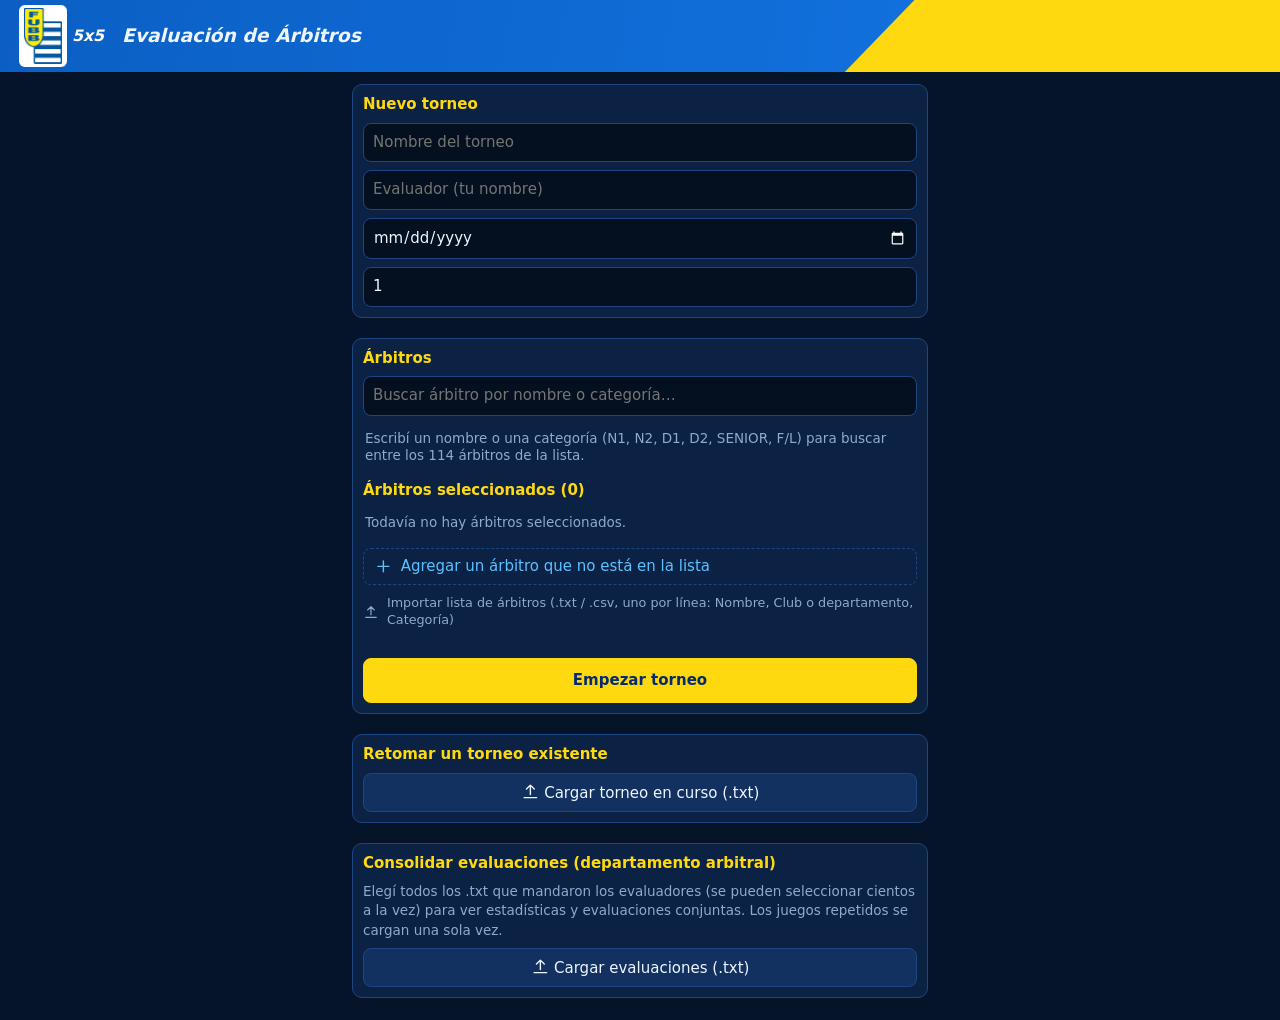
==== evaluation.html @ 53a8b2de "Add files via upload" ====
<!DOCTYPE html><html lang="es"><head><meta charset="utf-8"><meta name="viewport" content="width=device-width,initial-scale=1,viewport-fit=cover"><meta name="theme-color" content="#0b5fc4"><link rel="manifest" href="manifest.json"><link rel="apple-touch-icon" href="icon-192.png"><link rel="stylesheet" href="style.css"><title>Evaluación del torneo</title>
<style>
body{font-size:clamp(13px,2.1vh,24px)}
.m{display:grid;grid-template-columns:minmax(0,1.25fr) minmax(0,1fr);gap:1vw;padding:1vh 1vw 2.5vh;max-width:1400px;margin:auto}.m>div{display:flex;flex-direction:column;gap:1vh;min-width:0}.m .card{margin:0}
.sel{display:flex;gap:.8vw;align-items:center;flex-wrap:wrap}.sel select{flex:1;min-width:12em;font-size:1.05em;padding:1vh}.sel button{display:flex;align-items:center;gap:.4vw;white-space:nowrap;padding:1vh 1vw}.sub{color:var(--o2);font-size:.85em}
.ov{display:flex;align-items:center;gap:1.5vw}.big5{width:3.4em;height:3.4em;border-radius:50%;display:flex;align-items:center;justify-content:center;font-size:2.2em;font-weight:800;color:var(--ink);flex:none}
.s5{background:var(--o2);color:var(--ink)}.s4{background:var(--o);color:var(--ink)}.s3{background:#a9bcd6;color:var(--ink)}.s2{background:var(--r);color:#fff}.s0{background:var(--c2);color:var(--tx)}
.ar{display:grid;grid-template-columns:1fr 2.2em;gap:.3vh 1vw;align-items:center;padding:.9vh 0;border-bottom:1px solid var(--b)}.ar .bar{grid-column:1;height:.7vh;background:var(--c2);border-radius:4px;overflow:hidden}.ar .bar i{display:block;height:100%;background:var(--o)}
.pill{grid-row:1/3;grid-column:2;width:2em;height:2em;border-radius:50%;display:flex;align-items:center;justify-content:center;font-weight:800;color:var(--ink)}.warn{color:var(--y);font-size:.78em;grid-column:1;display:flex;gap:.4em;align-items:center}.dim{color:var(--mu);font-size:.8em}
.imp{display:flex;justify-content:space-between;gap:1vw;padding:.8vh 0;border-bottom:1px solid var(--b)}.imp b{color:var(--o2)}.tag{background:var(--o);color:var(--ink);border-radius:6px;padding:0 .5em;font-size:.75em;font-weight:700;margin-left:.5em}
</style></head><body><div id="h"></div><div id="app"></div>
<script src="panel-buttons.js"></script><script src="scoring-criteria.js"></script><script src="store.js"></script><script>
const T=Store.get();if(!T)location='index.html';const A=document.getElementById('app'),C=SCORING_CRITERIA;
document.getElementById('h').innerHTML=hdr('Evaluación del torneo',esc(T.name)+'<br>'+esc(T.date||''));
const WP=new Set(allPlays(T).map(p=>p.referee)),RF=T.referees.some(r=>WP.has(r.name))?T.referees.filter(r=>WP.has(r.name)):T.referees;
let S=RF[0].name;
const lvl=v=>v==null?null:C.levels.find(l=>v>=l.min),lv=s=>(C.levels.find(l=>l.score==s)||{label:''}).label,f=x=>x==null?'–':(Math.round(x*100)/100);
function prog(){return [...T.games].filter(g=>g.plays.some(p=>p.referee==S)).sort((a,b)=>(a.date||'').localeCompare(b.date||'')||a.n-b.n).map(g=>{const a=g.plays.filter(p=>p.referee==S),o=assessReferee({games:[g]},S).overall;return `<tr><td>${esc(g.date||'–')}</td><td>J${g.day||'–'}</td><td>${esc(g.teamA||'?')} vs ${esc(g.teamB||'?')}</td><td>${!g.closed&&!g.difficulty?'<span class="dim">En curso</span>':difficultyOf(g.difficulty).label+(g.difficulty?'':' <span class="dim">(sin elegir)</span>')}</td><td>${nKo(a)} de ${a.length}</td><td><span class="pill s${o||0}" style="width:1.8em;height:1.8em;display:inline-flex">${o??'–'}</span></td></tr>`}).join('')||'<tr><td colspan="6">Todavía no hay juegos.</td></tr>'}
function R(){const r=assessReferee(T,S),ref=T.referees.find(x=>x.name==S);
A.innerHTML=`<div class="m"><div><div class="card"><div class="sel"><select class="inp" onchange="S=this.value;R()">${RF.map(x=>`<option ${S==x.name?'selected':''} value="${esc(x.name)}">${esc(x.name)} (${x.cat})</option>`).join('')}</select><button onclick="dl([S])">${IC.dl2} Informe (este árbitro)</button><button onclick="dl(RF.map(x=>x.name))">${IC.dl2} Informe (todos)</button></div>
<div class="ov" style="margin-top:1vh"><div class="big5 s${r.overall||0}">${r.overall??'–'}</div><div><div style="font-weight:800;font-size:1.3em">Global: ${r.overallLabel||'Sin datos'}</div><div class="sub">${esc(S)} · Categoría ${ref.cat} · ${r.games} juego(s) evaluado(s)</div></div></div></div>
<div class="card"><h3>PUNTAJES</h3>${Object.values(r.areas).map(a=>`<div class="ar"><div>${a.label}</div><div class="pill s${a.score||0}">${a.score??'–'}</div><div class="bar"><i style="width:${(a.raw||0)*20}%"></i></div>
<div class="dim">${a.defaulted?`Sin puntos registrados → puntaje por defecto ${a.score} (${lv(a.score)})`:`Promedio ${f(a.raw)} · ${a.gamesBelow}/${r.games} juegos por debajo del estándar · ${lv(a.score)}`}</div>${a.forcedBelow?`<div class="warn">${IC.warn} Más del ${C.belowStandardGameShare*100}% de los juegos por debajo del estándar → puntaje 2</div>`:''}</div>`).join('')}</div></div>
<div><div class="card"><h3>Áreas de mejora</h3>${r.improvements.map(i=>`<div class="imp"><span>${esc(i.label)}${i.mostRepeated?'<span class="tag">Más repetida</span>':''}</span><b>${i.count}x</b></div>`).join('')||'Sin datos'}</div>
<div class="card"><h3>Evolución por juego</h3><table><tr><th>Fecha</th><th>Jornada</th><th>Juego</th><th>Dificultad</th><th>Incorrectas</th><th>Global</th></tr>${prog()}</table></div></div></div>`}
function section(name){const r=assessReferee(T,name),ref=T.referees.find(x=>x.name==name),pl=allPlays(T).filter(p=>p.referee==name),ar=Object.entries(r.areas);
const RP=['L','C','T'].map(k=>nKo(pl.filter(p=>p.role==k))).join(' / ');
const cellS=(v,d)=>{if(v==null)return '<td class="c">–</td>';const l=lvl(v);return `<td class="c ${l.score<=C.belowStandardScore?'bad':''}">${f(v)}<br><small>${l.score}${d?' · por defecto':''}</small></td>`};
const calc=r.byGame.map(g=>`<tr><td>${g.n}</td><td>${esc(g.date||'–')} (J${g.day||'–'})</td><td>${esc(g.teams)}</td><td class="c">${g.difficulty.label}<br><small>${g.difficulty.adjust>0?'+':''}${g.difficulty.adjust||'±0'}</small></td><td class="c">${g.plays}</td>${C.areas.map(a=>cellS(g.scores[a.key],g.defaults&&g.defaults[a.key])).join('')}</tr>`).join('');
const sum=`<tr class="sm"><td colspan="5">Promedio de los puntajes por juego</td>${C.areas.map(a=>`<td class="c">${f(r.areas[a.key].raw)}</td>`).join('')}</tr>
<tr class="sm"><td colspan="5">Juegos por debajo del estándar / total de juegos (base de la regla)</td>${C.areas.map(a=>`<td class="c">${r.areas[a.key].gamesBelow}/${r.games}</td>`).join('')}</tr>
<tr class="sm"><td colspan="5">Nivel según el promedio</td>${C.areas.map(a=>{const x=r.areas[a.key];return `<td class="c">${x.raw==null?'–':lvl(x.raw).score}</td>`}).join('')}</tr>
<tr class="sm"><td colspan="5"><b>Puntaje final del área</b> (regla del ${C.belowStandardGameShare*100}% aplicada)</td>${C.areas.map(a=>{const x=r.areas[a.key];return `<td class="c ${x.forcedBelow?'bad':''}"><b>${x.score??'–'}</b>${x.forcedBelow?'<br><small>forzado</small>':''}${x.defaulted?'<br><small>por defecto</small>':''}</td>`}).join('')}</tr>`;
const sc=ar.map(([,x])=>x.score).filter(v=>v!=null),avg=sc.length?sc.reduce((a,b)=>a+b,0)/sc.length:null,lowAny=sc.some(v=>v<=C.belowStandardScore);
const rawOv=avg==null?null:lvl(avg).score;
return `<section><h2>${esc(name)} <small>Categoría ${ref.cat}</small></h2>
<div class="kp"><div><b>${r.overall??'–'}</b>Global<br>${r.overallLabel||''}</div><div><b>${r.games}</b>Juegos</div><div><b>${pl.length}</b>Jugadas</div><div><b>${nKo(pl)}</b>Incorrectas</div><div><b>${RP}</b>Incorrectas Líder / Central / Seguidor</div></div>
<h3>1. Puntajes por área</h3><table><tr><th>Área</th><th>Promedio</th><th>Juegos por debajo del estándar (del total)</th><th>Puntaje</th><th>Nivel</th></tr>${ar.map(([,x])=>`<tr><td>${x.label}</td><td>${f(x.raw)}</td><td>${x.gamesBelow}/${r.games}</td><td><b>${x.score??'–'}</b></td><td>${lv(x.score)}${x.forcedBelow?' (forzado por regla)':''}${x.defaulted?' (por defecto: sin puntos registrados)':''}</td></tr>`).join('')}
<tr class="sm"><td colspan="3"><b>Rendimiento global, consistencia y criterio</b><br><small>Promedio de los puntajes por área: ${f(avg)} → nivel ${rawOv??'–'}${lowAny&&rawOv>C.overallCapIfAnyBelow?`; limitado a ${C.overallCapIfAnyBelow} porque un área está en ${C.belowStandardScore}`:''}</small></td><td><b>${r.overall??'–'}</b></td><td>${r.overallLabel||''}</td></tr></table>
<h3>2. Tabla de cálculo: puntaje por juego y área</h3><p class="n">Cada celda muestra el promedio de puntos del área en ese juego y, debajo, el nivel que le corresponde (1–5). Las celdas resaltadas están por debajo del estándar. El puntaje de cada juego ya incluye el ajuste por dificultad.</p>
<table class="calc"><tr><th>#</th><th>Fecha</th><th>Juego</th><th>Dificultad</th><th>Jugadas</th>${C.areas.map(a=>`<th>${a.label}</th>`).join('')}</tr>${calc||'<tr><td colspan="10">Sin juegos.</td></tr>'}${sum}</table>
<h3>3. Áreas de mejora</h3>${r.improvements.length?`<table><tr><th>Categoría / tag</th><th>Veces</th></tr>${r.improvements.map(i=>`<tr><td>${esc(i.label)}${i.mostRepeated?' <b>(más repetida)</b>':''}</td><td>${i.count}x</td></tr>`).join('')}</table>`:'<p>No se identificaron.</p>'}
</section>`}
function rules(){const L=C.levels;return `<section class="rules"><h2>Reglas de puntaje aplicadas</h2><ul>
<li>Umbrales de nivel: ${L.slice(0,3).map(l=>`${l.score} (${l.label}) desde ${l.min}`).join('; ')}; si no, ${C.belowStandardScore} (Por debajo del estándar).</li>
<li>Las jugadas registradas son una selección del evaluador, por eso el informe muestra cantidades de cobros incorrectos y no porcentajes de acierto.</li>
<li>Puntaje del área = promedio de los puntajes por juego. Si más del ${C.belowStandardGameShare*100}% de los juegos de un árbitro están por debajo del estándar en un área, esa área queda en ${C.belowStandardScore}.</li>
<li>Selección de cobros: solo faltas y violaciones. Cobro correcto ${C.callPoints.correct.default} pts (${C.callPoints.correct.supPos} con tag Cobro cruzado/DW, CIP o Llamada fantasma muy positivo); cobro incorrecto ${C.callPoints.incorrect.default} pts (${C.callPoints.incorrect.supNeg} si es muy negativo). Un juego queda en ${C.belowStandardScore} con ${C.gameAutoBelow.incorrectCipMin} o más cobros CIP incorrectos o más de ${C.gameAutoBelow.incorrectCallsMoreThan} cobros incorrectos.</li>
<li>Otras áreas: puntos por tag — muy negativo ${C.tagPoints.supNeg}, negativo ${C.tagPoints.neg}, positivo ${C.tagPoints.pos}, muy positivo ${C.tagPoints.supPos}; el puntaje del área es su promedio.</li>
<li>Dificultad del juego: el puntaje de cada área en el juego se ajusta según la dificultad elegida al cerrarlo (${C.difficulty.options.map(o=>`${o.label} ${o.adjust>0?'+':''}${o.adjust}`).join(', ')}), con mínimo ${C.difficulty.minPoint} y máximo ${C.maxPoint}. Un juego sin dificultad elegida cuenta como ${difficultyOf().label}.</li>
<li>Jugadas especiales: puntos ×${C.importantPlayFactor.correct} si el cobro es correcto, ×${C.importantPlayFactor.incorrect} si es incorrecto (máximo ${C.maxPoint}).</li>
${C.noData&&C.noData.score!=null?`<li>Área sin puntos: recibe ${C.noData.score} (${lv(C.noData.score)}) por defecto${C.noData.scope==='game'?', juego por juego':' cuando el árbitro no tiene puntos en ella en ningún juego'}.</li>`:''}<li>Global = nivel del promedio de los cinco puntajes por área; no puede superar ${C.overallCapIfAnyBelow} si algún área está en ${C.belowStandardScore}.</li></ul></section>`}
function dl(names){const css=`body{font:13px/1.45 -apple-system,Segoe UI,Arial,sans-serif;color:#1b1b1b;margin:0;padding:24px;max-width:1100px;margin:auto}h1{margin:0 0 4px;font-size:22px}h1+p{margin:0 0 18px;color:#666}header{border-bottom:4px solid #0b5fc4;padding-bottom:10px;margin-bottom:18px}section{page-break-after:always;margin-bottom:28px}section:last-child{page-break-after:auto}h2{font-size:18px;border-left:6px solid #0b5fc4;padding-left:10px}h2 small{color:#777;font-weight:400;font-size:13px;margin-left:8px}h3{font-size:14px;color:#0b5fc4;margin:18px 0 6px}table{border-collapse:collapse;width:100%;margin-bottom:8px}th,td{border:1px solid #c9d8ea;padding:5px 7px;text-align:left;vertical-align:top}th{background:#e6f0fb}td.c,th{text-align:center}.calc th{font-size:11px}.sm td{background:#f3f8fe}.bad{background:#f6d9d5!important;color:#8a2c25}small{color:#777}.n{color:#666;margin:2px 0 6px}.kp{display:flex;gap:10px;margin:10px 0}.kp div{flex:1;border:1px solid #c9d8ea;border-radius:6px;padding:8px;text-align:center;background:#f6faff}.kp b{display:block;font-size:20px}.rules li{margin:3px 0}@media print{body{padding:0}}`;
const d=new Date(),p=n=>String(n).padStart(2,'0'),stamp=`${p(d.getDate())}${p(d.getMonth()+1)}${d.getFullYear()}`;
const html=`<!DOCTYPE html><html lang="es"><head><meta charset="utf-8"><title>${esc(T.name)} – Evaluación del torneo</title><style>${css}</style></head><body><header><h1>Evaluación del torneo</h1><p>${esc(T.name)} · ${esc(T.date||'')} · generado el ${p(d.getDate())}/${p(d.getMonth()+1)}/${d.getFullYear()}</p></header>${names.map(section).join('')}${rules()}</body></html>`;
const a=document.createElement('a');a.href=URL.createObjectURL(new Blob([html],{type:'text/html'}));a.download=`${T.name} Evaluación ${names.length==1?names[0]+' ':''}${stamp}.html`.replace(/[\\/:*?"<>|]/g,'-');a.click()}
R();</script></body></html>
---- style.css ----
/* Paleta FUBB: azul federación + amarillo del escudo. --o = acento (amarillo), --o2 = azul claro, --ink = texto sobre amarillo */
:root{color-scheme:dark;--bg:#061429;--c:#0b2245;--c2:#123160;--b:#1f4580;--o:#ffd90f;--o2:#5cc0ff;--blue:#1477e6;--blue2:#0b5fc4;--ink:#062a6e;--in:#04101f;--grp:#0a1d3b;--mu:#8faacd;--m:#6f88aa;--y:#ffd90f;--g:#4cc38a;--r:#ef6b63;--tx:#eef5ff;--cw:24vw;--ch:26vh}
*{box-sizing:border-box}body{margin:0;background:var(--bg);color:var(--tx);font:15px/1.3 -apple-system,system-ui,"Helvetica Neue",Arial,sans-serif;padding:env(safe-area-inset-top) env(safe-area-inset-right) env(safe-area-inset-bottom) env(safe-area-inset-left)}
button,input,select,textarea{font:inherit;color:inherit}button{cursor:pointer;background:var(--c2);border:1px solid var(--b);border-radius:8px;padding:8px}button.on{background:var(--o);border-color:var(--o);color:var(--ink);font-weight:700}a{color:var(--o2)}
.ic{width:1.25em;height:1.25em;vertical-align:-.2em;flex:none}.hd{position:relative;display:flex;align-items:center;gap:1.4vw;background:linear-gradient(100deg,var(--blue2),var(--blue));padding:0 1.5vw;height:8vh;min-height:48px;overflow:hidden}
.hd::after{content:"";position:absolute;right:0;top:0;bottom:0;width:34%;background:var(--o);clip-path:polygon(16% 0,100% 0,100% 100%,0 100%)}.hd>*{position:relative;z-index:1}
.hd .lg{display:flex;height:100%;align-items:center;gap:.35em;text-decoration:none}.hd .lgb{display:flex;align-items:center;height:86%;background:#fff;border-radius:6px;padding:3px 5px}.hd .lgb img{height:100%;width:auto;display:block}.hd .bd5{color:#fff;font-weight:800;font-style:italic;font-size:1.05em}.hd .ti{flex:1;font-style:italic;font-size:1.25em;font-weight:600;color:var(--tx)}
.hd .ib{color:var(--ink);display:flex;align-items:center;justify-content:center;width:2.4em;height:2.4em;font-size:1.05em}.hd .ev{text-align:right;color:var(--ink);font-weight:700;line-height:1.1;font-size:.8em}
.wrap{display:grid;gap:10px;padding:12px;max-width:1100px;margin:auto}.card{background:var(--c);border:1px solid var(--b);border-radius:10px;padding:10px;margin-bottom:10px}.card h3,.t{margin:0 0 8px;color:var(--o);font-size:1em;font-weight:700}
.row{display:flex;gap:8px;flex-wrap:wrap;align-items:center}.row>*{flex:1}.inp{width:100%;background:var(--in);border:1px solid var(--b);border-radius:8px;padding:9px}
.big{display:flex;align-items:center;gap:14px;padding:16px 18px;font-size:1.15em;font-weight:700;text-decoration:none;color:var(--tx);background:var(--c2);border:1px solid var(--o);border-radius:10px;margin-bottom:10px;clip-path:polygon(0 0,100% 0,98% 100%,0 100%)}.big .ic{width:1.6em;height:1.6em;color:var(--o2)}
.ok{color:var(--g)}.ko{color:var(--r)}table{width:100%;border-collapse:collapse}td,th{padding:6px;border-bottom:1px solid var(--b);text-align:left}
.court{position:relative;width:var(--cw);height:var(--ch);flex:none;display:grid;grid-template-columns:repeat(4,1fr);grid-template-rows:repeat(4,1fr);border:2px solid #cfe0f5;border-radius:4px;background:#123a6b}
.court svg{position:absolute;inset:0;width:100%;height:100%;pointer-events:none}.court svg *{vector-effect:non-scaling-stroke}.z{border:1px solid rgba(255,255,255,.12)!important;border-radius:0!important;background:none;padding:0!important;position:relative;z-index:1}.z.on{background:rgba(255,217,15,.62)}
.modal{position:fixed;inset:0;background:rgba(2,8,20,.78);display:flex;align-items:center;justify-content:center;z-index:30;padding:14px}.modal>div{background:var(--c);border:1px solid var(--o);border-radius:12px;padding:14px;width:100%;max-width:420px;display:flex;flex-direction:column;gap:10px}
.cta{padding:12px;background:var(--o);color:var(--ink);font-weight:800;border-color:var(--o)}.dgr{background:var(--r);border-color:var(--r);color:#fff;font-weight:700}

.rp-res{display:flex;flex-direction:column;gap:6px;margin-top:8px}.rp-r{display:flex;align-items:center;gap:10px;text-align:left;padding:10px 12px}.rp-r span{flex:1;font-weight:600}.rp-r small,.rp-nm small{color:var(--o2)}.rp-r .ic{color:var(--o2)}
.rp-hint{color:var(--mu);font-size:.9em;padding:6px 2px}.rp-row{display:flex;align-items:center;gap:8px;padding:6px 0;border-bottom:1px solid var(--b)}.rp-nm{flex:1;min-width:0}.rp-cat{background:var(--in);border:1px solid var(--b);border-radius:8px;padding:8px;width:7.5em}.rp-cat.rp-need{border-color:var(--o);box-shadow:0 0 0 1px rgba(255,217,15,.5)}
.rp-row button{display:flex;padding:8px}.rp-row button:disabled{opacity:.25;cursor:not-allowed}.rp-add{margin-top:10px;border:1px dashed var(--b);border-radius:8px;padding:8px 10px}.rp-add summary{cursor:pointer;color:var(--o2);display:flex;align-items:center;gap:8px}
.rp-form{display:flex;gap:8px;flex-wrap:wrap;margin-top:8px}.rp-form .inp{flex:1 1 9em;width:auto}.rp-err{color:#ff9f98;font-size:.9em;margin-top:6px;min-height:1em}.rp-imp{display:flex;align-items:center;gap:8px;margin-top:10px;font-size:.85em;color:var(--mu);cursor:pointer}
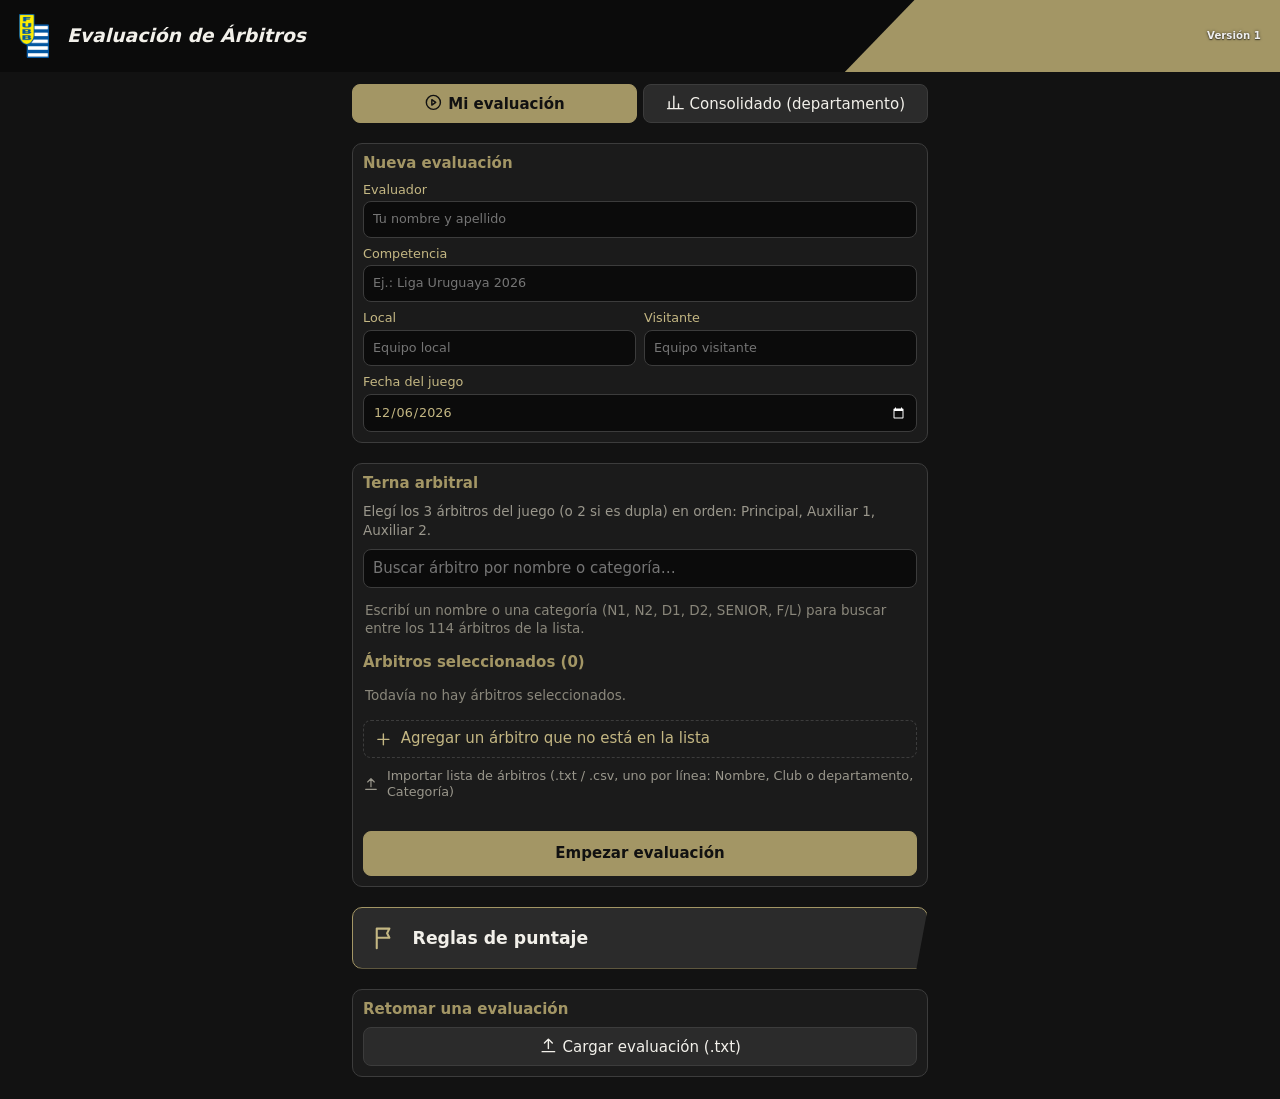
==== commit adaf937b: "Add files via upload" ====
--- a/evaluation.html
+++ b/evaluation.html
@@ -1,57 +1,107 @@
-<!DOCTYPE html><html lang="es"><head><meta charset="utf-8"><meta name="viewport" content="width=device-width,initial-scale=1,viewport-fit=cover"><meta name="theme-color" content="#0b5fc4"><link rel="manifest" href="manifest.json"><link rel="apple-touch-icon" href="icon-192.png"><link rel="stylesheet" href="style.css"><title>Evaluación del torneo</title>
+<!DOCTYPE html><html lang="es"><head><meta charset="utf-8"><meta name="viewport" content="width=device-width,initial-scale=1,viewport-fit=cover"><meta name="theme-color" content="#a39665"><link rel="manifest" href="manifest.json"><link rel="apple-touch-icon" href="icon-192.png"><link rel="stylesheet" href="style.css"><title>Evaluación</title>
 <style>
-body{font-size:clamp(13px,2.1vh,24px)}
-.m{display:grid;grid-template-columns:minmax(0,1.25fr) minmax(0,1fr);gap:1vw;padding:1vh 1vw 2.5vh;max-width:1400px;margin:auto}.m>div{display:flex;flex-direction:column;gap:1vh;min-width:0}.m .card{margin:0}
-.sel{display:flex;gap:.8vw;align-items:center;flex-wrap:wrap}.sel select{flex:1;min-width:12em;font-size:1.05em;padding:1vh}.sel button{display:flex;align-items:center;gap:.4vw;white-space:nowrap;padding:1vh 1vw}.sub{color:var(--o2);font-size:.85em}
-.ov{display:flex;align-items:center;gap:1.5vw}.big5{width:3.4em;height:3.4em;border-radius:50%;display:flex;align-items:center;justify-content:center;font-size:2.2em;font-weight:800;color:var(--ink);flex:none}
-.s5{background:var(--o2);color:var(--ink)}.s4{background:var(--o);color:var(--ink)}.s3{background:#a9bcd6;color:var(--ink)}.s2{background:var(--r);color:#fff}.s0{background:var(--c2);color:var(--tx)}
-.ar{display:grid;grid-template-columns:1fr 2.2em;gap:.3vh 1vw;align-items:center;padding:.9vh 0;border-bottom:1px solid var(--b)}.ar .bar{grid-column:1;height:.7vh;background:var(--c2);border-radius:4px;overflow:hidden}.ar .bar i{display:block;height:100%;background:var(--o)}
-.pill{grid-row:1/3;grid-column:2;width:2em;height:2em;border-radius:50%;display:flex;align-items:center;justify-content:center;font-weight:800;color:var(--ink)}.warn{color:var(--y);font-size:.78em;grid-column:1;display:flex;gap:.4em;align-items:center}.dim{color:var(--mu);font-size:.8em}
-.imp{display:flex;justify-content:space-between;gap:1vw;padding:.8vh 0;border-bottom:1px solid var(--b)}.imp b{color:var(--o2)}.tag{background:var(--o);color:var(--ink);border-radius:6px;padding:0 .5em;font-size:.75em;font-weight:700;margin-left:.5em}
+body{font-size:clamp(12px,2vh,24px);height:100vh;height:100dvh;overflow:hidden;display:flex;flex-direction:column}#app{flex:1;min-height:0}
+.m{display:grid;grid-template-columns:minmax(0,1.15fr) minmax(0,1fr) minmax(0,1fr);gap:1vw;padding:1vh 1vw 1.6vh;height:100%;box-sizing:border-box}.m>div{display:flex;flex-direction:column;gap:1vh;min-width:0;min-height:0}.m .card{margin:0;min-height:0}.m .grow{flex:1;display:flex;flex-direction:column;overflow:hidden}.m .grow>.scr{flex:1;min-height:0}
+.hh{display:flex;align-items:center;gap:.6vw}.hh h3{margin:0;flex:1}.hh button{display:flex;align-items:center;gap:.35vw;padding:.7vh .8vw;white-space:nowrap}
+.sel{display:flex;gap:.6vw;align-items:center;flex-wrap:wrap}.sel select{flex:1;min-width:10em;font-size:1em;padding:.8vh}.sel button{display:flex;align-items:center;gap:.35vw;white-space:nowrap;padding:.8vh .7vw;font-size:.85em}.sub{color:var(--o2);font-size:.85em}.scr{overflow:auto;-webkit-overflow-scrolling:touch}.scr table{width:100%;font-size:.88em}.scr th{position:sticky;top:0;background:var(--c)}
+.ov{display:flex;align-items:center;gap:1.2vw}.big5{width:3em;height:3em;border-radius:50%;display:flex;align-items:center;justify-content:center;font-size:2em;font-weight:800;color:#111;flex:none}
+.s5{background:var(--o2)}.s4{background:var(--o)}.s3{background:#9a9a94}.s2{background:var(--r);color:#fff}.s1{background:#7d2f29;color:#fff}.s0{background:var(--c2);color:var(--tx)}
+.ar{display:grid;grid-template-columns:1fr 2em;gap:.3vh 1vw;align-items:center;padding:.8vh 0;border-bottom:1px solid var(--b)}.ar .bar{grid-column:1;height:.7vh;background:var(--c2);border-radius:4px;overflow:hidden}.ar .bar i{display:block;height:100%;background:var(--o)}
+.ar.click{cursor:pointer;background:rgba(201,104,95,.08)}.ar.click:active{background:rgba(201,104,95,.2)}.see{color:var(--o2);font-size:.78em;display:inline-flex;gap:.3em;align-items:center;margin-left:.6em;text-decoration:underline}
+.pill{grid-row:1/3;grid-column:2;width:1.9em;height:1.9em;border-radius:50%;display:flex;align-items:center;justify-content:center;font-weight:800;color:#111}.warn{color:var(--y);font-size:.78em;grid-column:1;display:flex;gap:.4em;align-items:center}.dim{color:#9a978c;font-size:.8em}
+button.imp{display:flex;justify-content:space-between;gap:1vw;padding:.9vh .4vw;border:0;border-bottom:1px solid var(--b);border-radius:0;background:none;width:100%;text-align:left;color:var(--tx)}button.imp:active{background:var(--c2)}.imp span{flex:1}.imp b{color:var(--o2);white-space:nowrap}.tag{background:var(--o);color:#111;border-radius:6px;padding:0 .5em;font-size:.75em;font-weight:700;margin-left:.5em}
+.md .w{max-width:780px}.md .mh{display:flex;justify-content:space-between;align-items:flex-start;gap:1vw;color:var(--o)}.md .mh button{padding:4px;display:flex}.md .ml{max-height:62vh;overflow:auto;-webkit-overflow-scrolling:touch;display:flex;flex-direction:column;gap:.8vh}
+.md .sec{color:var(--o2);font-weight:700;margin-top:.6vh}.md .why{color:#b9b3a0;font-size:.85em}
+.pc{border:1px solid var(--b);border-radius:8px;background:var(--c2);padding:.8vh .8vw;font-size:.9em;display:flex;flex-direction:column;gap:.4vh}.pc .ph{color:#b9b3a0}.pc .ph b{color:var(--tx)}
+.cl{display:inline-block;border-radius:5px;padding:0 .5em;font-weight:800;color:#111;margin-right:.5em}.cl.ok{background:#a9c9a4}.cl.ko{background:#e09a93}
+.tg{display:inline-block;border:1px solid var(--b);border-radius:6px;padding:0 .45em;margin:0 .3em .2em 0;font-size:.9em}.tg.n{border-color:#c9685f;color:#e8b0aa;background:rgba(201,104,95,.15)}.tg.p{border-color:#7fae7a;color:#bfdcba;background:rgba(127,174,122,.12)}.tg.hl{outline:2px solid #e09a93}
+.rl{color:#e09a93}.cm{color:#d8d3c0;font-style:italic}
+@media (max-width:900px){body{height:auto;overflow:auto;display:block}.m{grid-template-columns:1fr;height:auto}.m .grow{overflow:visible}.m .grow>.scr{max-height:50vh}}
 </style></head><body><div id="h"></div><div id="app"></div>
 <script src="panel-buttons.js"></script><script src="scoring-criteria.js"></script><script src="store.js"></script><script>
 const T=Store.get();if(!T)location='index.html';const A=document.getElementById('app'),C=SCORING_CRITERIA;
-document.getElementById('h').innerHTML=hdr('Evaluación del torneo',esc(T.name)+'<br>'+esc(T.date||''));
-const WP=new Set(allPlays(T).map(p=>p.referee)),RF=T.referees.some(r=>WP.has(r.name))?T.referees.filter(r=>WP.has(r.name)):T.referees;
+document.getElementById('h').innerHTML=hdr('Evaluación',hdrInfo(T));
+const WP=new Set(allPlays(T).flatMap(p=>[p.referee,...Object.keys(p.rules||{})])),RF=T.referees.some(r=>WP.has(r.name))?T.referees.filter(r=>WP.has(r.name)):T.referees;
 let S=RF[0].name;
-const lvl=v=>v==null?null:C.levels.find(l=>v>=l.min),lv=s=>(C.levels.find(l=>l.score==s)||{label:''}).label,f=x=>x==null?'–':(Math.round(x*100)/100);
-function prog(){return [...T.games].filter(g=>g.plays.some(p=>p.referee==S)).sort((a,b)=>(a.date||'').localeCompare(b.date||'')||a.n-b.n).map(g=>{const a=g.plays.filter(p=>p.referee==S),o=assessReferee({games:[g]},S).overall;return `<tr><td>${esc(g.date||'–')}</td><td>J${g.day||'–'}</td><td>${esc(g.teamA||'?')} vs ${esc(g.teamB||'?')}</td><td>${!g.closed&&!g.difficulty?'<span class="dim">En curso</span>':difficultyOf(g.difficulty).label+(g.difficulty?'':' <span class="dim">(sin elegir)</span>')}</td><td>${nKo(a)} de ${a.length}</td><td><span class="pill s${o||0}" style="width:1.8em;height:1.8em;display:inline-flex">${o??'–'}</span></td></tr>`}).join('')||'<tr><td colspan="6">Todavía no hay juegos.</td></tr>'}
-function R(){const r=assessReferee(T,S),ref=T.referees.find(x=>x.name==S);
-A.innerHTML=`<div class="m"><div><div class="card"><div class="sel"><select class="inp" onchange="S=this.value;R()">${RF.map(x=>`<option ${S==x.name?'selected':''} value="${esc(x.name)}">${esc(x.name)} (${x.cat})</option>`).join('')}</select><button onclick="dl([S])">${IC.dl2} Informe (este árbitro)</button><button onclick="dl(RF.map(x=>x.name))">${IC.dl2} Informe (todos)</button></div>
-<div class="ov" style="margin-top:1vh"><div class="big5 s${r.overall||0}">${r.overall??'–'}</div><div><div style="font-weight:800;font-size:1.3em">Global: ${r.overallLabel||'Sin datos'}</div><div class="sub">${esc(S)} · Categoría ${ref.cat} · ${r.games} juego(s) evaluado(s)</div></div></div></div>
-<div class="card"><h3>PUNTAJES</h3>${Object.values(r.areas).map(a=>`<div class="ar"><div>${a.label}</div><div class="pill s${a.score||0}">${a.score??'–'}</div><div class="bar"><i style="width:${(a.raw||0)*20}%"></i></div>
-<div class="dim">${a.defaulted?`Sin puntos registrados → puntaje por defecto ${a.score} (${lv(a.score)})`:`Promedio ${f(a.raw)} · ${a.gamesBelow}/${r.games} juegos por debajo del estándar · ${lv(a.score)}`}</div>${a.forcedBelow?`<div class="warn">${IC.warn} Más del ${C.belowStandardGameShare*100}% de los juegos por debajo del estándar → puntaje 2</div>`:''}</div>`).join('')}</div></div>
-<div><div class="card"><h3>Áreas de mejora</h3>${r.improvements.map(i=>`<div class="imp"><span>${esc(i.label)}${i.mostRepeated?'<span class="tag">Más repetida</span>':''}</span><b>${i.count}x</b></div>`).join('')||'Sin datos'}</div>
-<div class="card"><h3>Evolución por juego</h3><table><tr><th>Fecha</th><th>Jornada</th><th>Juego</th><th>Dificultad</th><th>Incorrectas</th><th>Global</th></tr>${prog()}</table></div></div></div>`}
+const lvl=v=>v==null?null:C.levels.find(l=>v>=l.min),lv=s=>(C.levels.find(l=>l.score==s)||{label:''}).label,f=x=>x==null?'–':(Math.round(x*100)/100),P=x=>Math.round(x*100),
+sup=C.levels.find(l=>l.score==5).min,abv=C.levels.find(l=>l.score==4).min;
+const DL=d=>C.difficulty.labels[d||C.difficulty.default];
+const fmtT=t=>String(Math.floor((t||0)/60)).padStart(2,'0')+':'+String((t||0)%60).padStart(2,'0');
+const VS=Object.fromEntries(TAG_VALUES.map(v=>[v.key,v.label])),CATN={fouls:'Faltas',violations:'Violaciones',others:'Otros'};
+const typeOf=p=>{const inc=p.incident?(p.incident=='other'?'Otro'+(p.iother?': '+p.iother:''):nm(p.incident)):'';const rv=(p.review||[]).map(k=>plain(lbl(k))).join(', ');return [p.cat&&CATN[p.cat],inc,rv].filter(Boolean).join(' / ')||'–'};
+const tagsOf=p=>Object.entries(p.tags||{}).map(([k,v])=>({k,v,t:nm(k)+' '+(VS[v]||v)+(k=='other'&&p.otherText?' ('+p.otherText+')':'')}));
+const rulesOf=(p,ref)=>{const v=p.rules&&p.rules[ref];return v?(v=='veryBad'?'Muy malo':'Malo'):''};
+const gname=g=>`${g.teamA||'Local'} vs ${g.teamB||'Visitante'}`;
+const srt=a=>[...a].sort((x,y)=>x.game.n-y.game.n||(y.p.time||0)-(x.p.time||0));
+function card(c,hl){const p=c.p,g=c.game,rl=rulesOf(p,S),ok=okCall(p.call);hl=hl||[];
+return `<div class="pc"><div class="ph"><b>${esc(g.date||'–')}</b> · ${esc(gname(g))} · <b>${esc(p.q||'')} ${fmtT(p.time)}</b> · ${roleName(p.role)}${p.special?' · Jugada especial':''}${p.crucial?' · Tiempo crucial':''}${g.evaluator?' · Evaluador: '+esc(g.evaluator):''}</div>
+<div><span class="cl ${ok?'ok':'ko'}">${esc(p.call||'–')}</span>${esc(typeOf(p))}</div>
+${tagsOf(p).length?`<div>${tagsOf(p).map(t=>`<span class="tg ${t.v=='neg'||t.v=='supNeg'?'n':'p'} ${hl.includes(t.k)?'hl':''}">${esc(t.t)}</span>`).join('')}</div>`:''}
+${rl?`<div class="rl">Error de reglas (${esc(S)}): ${rl}</div>`:''}${p.comment?`<div class="cm">“${esc(p.comment)}”</div>`:''}</div>`}
+let CUR=null;
+function modal(title,sub,body){const m=document.getElementById('md');m.innerHTML=`<div class="modal md" onclick="closeM()"><div class="w" onclick="event.stopPropagation()"><div class="mh"><div><b>${esc(title)}</b>${sub?`<div class="why">${sub}</div>`:''}</div><button onclick="closeM()" title="Cerrar">${IC.close}</button></div><div class="ml">${body}</div><button onclick="closeM()">Cerrar</button></div></div>`}
+const closeM=()=>{document.getElementById('md').innerHTML=''};
+function openImp(i){const it=CUR.improvements[i];modal(it.label,`${it.count}x · ${esc(S)} — jugadas detrás de este punto`,srt(it.plays).map(c=>card(c)).join(''))}
+function openArea(k){const a=CUR.areas[k],ev=a.evidence,first=a.reason=='autoGames';
+const neg=ev.negPlays.length?`<div class="sec">Marcas negativas (${ev.negPlays.length} jugadas) · límite ${C.negativeMarks.maxPerGame} por juego</div>`+srt(ev.negPlays).map(c=>card(c,c.tags)).join(''):'';
+const aut=ev.autoGames.length?`<div class="sec">Juegos con causa automática en esta área (${ev.autoGames.length})</div>`+ev.autoGames.map(x=>`<div class="why" style="margin-top:.6vh"><b>${esc(x.cause.label)}</b> → ${x.cause.score} · ${esc(gname(x.game))}</div>`+srt(x.cause.plays.map(p=>({game:x.game,p}))).map(c=>card(c)).join('')).join(''):'';
+modal(`${a.label} · ${a.score} (${lv(a.score)})`,esc(why(a,CUR.games)),(first?aut+neg:neg+aut)||'<div class="why">No hay jugadas específicas registradas.</div>')}
+function openOverall(){const r=CUR,gs=r.byGame.filter(g=>g.causes.length),low=Object.values(r.areas).filter(a=>a.score!=null&&a.score<3);
+modal(`Global · ${r.overall} (${r.overallLabel})`,esc(r.overallInfo.reasons.join(' ')||''),(low.length?`<div class="sec">Áreas por debajo del estándar</div>`+low.map(a=>`<div class="why">${esc(a.label)}: ${a.score}</div>`).join(''):'')+(gs.length?`<div class="sec">Juegos con causa automática</div>`+gs.map(g=>g.causes.map(c=>`<div class="why" style="margin-top:.6vh"><b>${esc(c.label)}</b> → ${c.score} · ${esc(gname(g.game))}</div>`+srt((c.plays||[]).map(p=>({game:g.game,p}))).map(x=>card(x)).join('')).join('')).join(''):''))}
+function dlImp(){const r=CUR,L=[];const d=new Date(),p=n=>String(n).padStart(2,'0'),stamp=`${p(d.getDate())}${p(d.getMonth()+1)}${d.getFullYear()}`;
+L.push('ÁREAS DE MEJORA','Competencia: '+(T.consolidated?'Consolidado':(T.name||'–')),'Árbitro: '+S,'Generado: '+`${p(d.getDate())}/${p(d.getMonth()+1)}/${d.getFullYear()}`+' · Versión de la app '+APP_VERSION,'');
+if(!r.improvements.length)L.push('No se identificaron.');
+r.improvements.forEach(it=>{L.push('='.repeat(60),`${it.label} — ${it.count}x${it.mostRepeated?' (más repetida)':''}`,'='.repeat(60));
+srt(it.plays).forEach((c,n)=>{const q=c.p,g=c.game,tg=tagsOf(q).map(t=>t.t).join(', '),rl=rulesOf(q,S);
+L.push(`${n+1}. ${g.date||'–'} | ${gname(g)} | ${q.q||''} ${fmtT(q.time)} | ${roleName(q.role)}${q.special?' | Jugada especial':''}${q.crucial?' | Tiempo crucial':''}${g.evaluator?' | Evaluador: '+g.evaluator:''}`,
+`   Resultado del cobro: ${q.call||'–'} | Tipo/incidente: ${typeOf(q)}`,`   Tags: ${tg||'–'}`,`   Error de reglas: ${rl||'–'}`);if(q.comment)L.push(`   Comentario: ${q.comment}`)});L.push('')});
+const a=document.createElement('a');a.href=URL.createObjectURL(new Blob([L.join('\n')],{type:'text/plain'}));a.download=`Áreas de mejora ${S} ${stamp}.txt`.replace(/[\\/:*?"<>|]/g,'-');a.click()}
+function why(a,n){if(a.defaulted)return `Sin puntos registrados → puntaje por defecto ${a.score} (${lv(a.score)})`;
+const base=`Prom. ${f(a.raw)} pts · ${f(a.negPerGame)} marcas negativas / juego`;
+if(a.reason=='negMarks')return `${base} · más de ${C.negativeMarks.maxPerGame} por juego → ${a.score}`;
+if(a.reason=='autoGames')return `${base} · por debajo del estándar automático en ${a.ownedAuto}/${n} juegos (más del ${P(C.autoGameShare)}%) → ${a.score}`;
+if(a.score>=4)return `${base} · ${a.score==5?a.superiorGames:a.aboveGames}/${n} juegos en ${a.score==5?sup:abv}+ (sostenido) → ${lv(a.score)}`;
+return `${base} · ${lv(a.score)}`}
+function prog(){return [...T.games].filter(g=>g.plays.some(p=>p.referee==S||(p.rules&&p.rules[S]))).sort((a,b)=>(a.date||'').localeCompare(b.date||'')||a.n-b.n).map(g=>{const ar=assessReferee({games:[g]},S),o=ar.overall,cs=ar.byGame[0]?ar.byGame[0].causes:[];return `<tr><td style="white-space:nowrap">${esc(g.date||'–')}</td><td>${esc(gname(g))}${T.consolidated&&g.evaluator?`<br><span class="dim">${esc(g.evaluator)}</span>`:''}</td><td>${DL(g.difficulty)}</td><td><span class="pill s${o||0}" style="width:1.8em;height:1.8em;display:inline-flex">${o??'–'}</span></td></tr>${cs.length?`<tr><td colspan="4" style="padding:0 0 .8vh"><div class="warn">${IC.warn} <span>${cs.map(c=>esc(c.label)).join(' · ')}</span></div></td></tr>`:''}`}).join('')||'<tr><td colspan="4">Todavía no hay juegos.</td></tr>'}
+function R(){const r=assessReferee(T,S),ref=T.referees.find(x=>x.name==S);CUR=r;
+A.innerHTML=`<div class="m"><div><div class="card"><div class="sel"><select class="inp" onchange="S=this.value;R()">${RF.map(x=>`<option ${S==x.name?'selected':''} value="${esc(x.name)}">${esc(x.name)} (${esc(x.cat)})</option>`).join('')}</select><button onclick="dl([S])">${IC.dl2} Informe</button><button onclick="dl(RF.map(x=>x.name))">${IC.dl2} Todos</button></div>
+<div class="ov ${r.overall!=null&&r.overall<3?'click':''}" style="margin-top:1vh;${r.overall!=null&&r.overall<3?'cursor:pointer':''}" ${r.overall!=null&&r.overall<3?'onclick="openOverall()"':''}><div class="big5 s${r.overall||0}">${r.overall??'–'}</div><div><div style="font-weight:800;font-size:1.2em">Global: ${r.overallLabel||'Sin datos'}${r.overall!=null&&r.overall<3?'<span class="see">ver jugadas</span>':''}</div><div class="sub">${esc(S)} · Categoría ${esc(ref.cat)} · ${r.games} juego(s)</div>${r.overallInfo.reasons.map(x=>`<div class="warn" style="margin-top:.4vh">${IC.warn} ${x}</div>`).join('')}</div></div></div>
+<div class="card grow"><h3>PUNTAJES</h3><div class="scr">${Object.entries(r.areas).map(([k,a])=>{const low=a.score!=null&&a.score<3;return `<div class="ar ${low?'click':''}" ${low?`onclick="openArea('${k}')"`:''}><div>${a.label}${low?'<span class="see">ver jugadas</span>':''}</div><div class="pill s${a.score||0}">${a.score??'–'}</div><div class="bar"><i style="width:${(a.raw||0)*20}%"></i></div>
+<div class="dim">${why(a,r.games)}</div></div>`}).join('')}</div></div></div>
+<div><div class="card grow"><h3>Evolución por juego</h3><div class="scr"><table><tr><th>Fecha</th><th>Juego</th><th>Dificultad</th><th>Global</th></tr>${prog()}</table></div></div></div>
+<div><div class="card grow"><div class="hh"><h3>Áreas de mejora</h3><button onclick="dlImp()" title="Descargar las jugadas de estas áreas (.txt)" ${r.improvements.length?'':'disabled style="opacity:.4"'}>${IC.dl} .txt</button></div><div class="dim" style="margin-bottom:.4vh">Tocá un ítem para ver las jugadas</div><div class="scr">${r.improvements.map((i,n)=>`<button class="imp" onclick="openImp(${n})"><span>${esc(i.label)}${i.mostRepeated?'<span class="tag">Más repetida</span>':''}</span><b>${i.count}x</b></button>`).join('')||'Sin datos'}</div></div></div></div><div id="md"></div>`}
 function section(name){const r=assessReferee(T,name),ref=T.referees.find(x=>x.name==name),pl=allPlays(T).filter(p=>p.referee==name),ar=Object.entries(r.areas);
-const RP=['L','C','T'].map(k=>nKo(pl.filter(p=>p.role==k))).join(' / ');
-const cellS=(v,d)=>{if(v==null)return '<td class="c">–</td>';const l=lvl(v);return `<td class="c ${l.score<=C.belowStandardScore?'bad':''}">${f(v)}<br><small>${l.score}${d?' · por defecto':''}</small></td>`};
-const calc=r.byGame.map(g=>`<tr><td>${g.n}</td><td>${esc(g.date||'–')} (J${g.day||'–'})</td><td>${esc(g.teams)}</td><td class="c">${g.difficulty.label}<br><small>${g.difficulty.adjust>0?'+':''}${g.difficulty.adjust||'±0'}</small></td><td class="c">${g.plays}</td>${C.areas.map(a=>cellS(g.scores[a.key],g.defaults&&g.defaults[a.key])).join('')}</tr>`).join('');
-const sum=`<tr class="sm"><td colspan="5">Promedio de los puntajes por juego</td>${C.areas.map(a=>`<td class="c">${f(r.areas[a.key].raw)}</td>`).join('')}</tr>
-<tr class="sm"><td colspan="5">Juegos por debajo del estándar / total de juegos (base de la regla)</td>${C.areas.map(a=>`<td class="c">${r.areas[a.key].gamesBelow}/${r.games}</td>`).join('')}</tr>
-<tr class="sm"><td colspan="5">Nivel según el promedio</td>${C.areas.map(a=>{const x=r.areas[a.key];return `<td class="c">${x.raw==null?'–':lvl(x.raw).score}</td>`}).join('')}</tr>
-<tr class="sm"><td colspan="5"><b>Puntaje final del área</b> (regla del ${C.belowStandardGameShare*100}% aplicada)</td>${C.areas.map(a=>{const x=r.areas[a.key];return `<td class="c ${x.forcedBelow?'bad':''}"><b>${x.score??'–'}</b>${x.forcedBelow?'<br><small>forzado</small>':''}${x.defaulted?'<br><small>por defecto</small>':''}</td>`}).join('')}</tr>`;
-const sc=ar.map(([,x])=>x.score).filter(v=>v!=null),avg=sc.length?sc.reduce((a,b)=>a+b,0)/sc.length:null,lowAny=sc.some(v=>v<=C.belowStandardScore);
-const rawOv=avg==null?null:lvl(avg).score;
-return `<section><h2>${esc(name)} <small>Categoría ${ref.cat}</small></h2>
-<div class="kp"><div><b>${r.overall??'–'}</b>Global<br>${r.overallLabel||''}</div><div><b>${r.games}</b>Juegos</div><div><b>${pl.length}</b>Jugadas</div><div><b>${nKo(pl)}</b>Incorrectas</div><div><b>${RP}</b>Incorrectas Líder / Central / Seguidor</div></div>
-<h3>1. Puntajes por área</h3><table><tr><th>Área</th><th>Promedio</th><th>Juegos por debajo del estándar (del total)</th><th>Puntaje</th><th>Nivel</th></tr>${ar.map(([,x])=>`<tr><td>${x.label}</td><td>${f(x.raw)}</td><td>${x.gamesBelow}/${r.games}</td><td><b>${x.score??'–'}</b></td><td>${lv(x.score)}${x.forcedBelow?' (forzado por regla)':''}${x.defaulted?' (por defecto: sin puntos registrados)':''}</td></tr>`).join('')}
-<tr class="sm"><td colspan="3"><b>Rendimiento global, consistencia y criterio</b><br><small>Promedio de los puntajes por área: ${f(avg)} → nivel ${rawOv??'–'}${lowAny&&rawOv>C.overallCapIfAnyBelow?`; limitado a ${C.overallCapIfAnyBelow} porque un área está en ${C.belowStandardScore}`:''}</small></td><td><b>${r.overall??'–'}</b></td><td>${r.overallLabel||''}</td></tr></table>
-<h3>2. Tabla de cálculo: puntaje por juego y área</h3><p class="n">Cada celda muestra el promedio de puntos del área en ese juego y, debajo, el nivel que le corresponde (1–5). Las celdas resaltadas están por debajo del estándar. El puntaje de cada juego ya incluye el ajuste por dificultad.</p>
-<table class="calc"><tr><th>#</th><th>Fecha</th><th>Juego</th><th>Dificultad</th><th>Jugadas</th>${C.areas.map(a=>`<th>${a.label}</th>`).join('')}</tr>${calc||'<tr><td colspan="10">Sin juegos.</td></tr>'}${sum}</table>
+const nR=['L','C','T'].map(k=>pl.filter(p=>p.role==k).length).join(' / ');
+const gameRes=g=>{const og=T.games.find(x=>x.id==g.id);const o=og?assessReferee({games:[og]},name).overall:null;return o};
+const cellS=(g,k)=>{const v=g.scores[k],m=g.marks[k],own=g.causes.some(c=>c.area==k);if(v==null)return `<td class="c">–<br><small>neg: ${m}</small></td>`;return `<td class="c ${own?'bad':''}">${f(v)}${g.defaults&&g.defaults[k]?' <small>por defecto</small>':''}<br><small>neg: ${m}${own?' · auto':''}</small></td>`};
+const calc=r.byGame.map(g=>{const go=gameRes(g);return `<tr><td>${g.n}</td><td>${esc(g.date||'–')}</td><td>${esc(g.teams)}${g.evaluator?`<br><small>${esc(g.evaluator)}</small>`:''}</td><td class="c">${g.plays}</td><td class="c">${DL(g.difficulty)}</td>${C.areas.map(a=>cellS(g,a.key)).join('')}<td class="c ${g.causes.length?'bad':''}">${g.causes.length?g.causes.map(c=>esc(c.label)+` → ${c.score}`).join('<br>'):'–'}</td><td class="c"><b>${go??'–'}</b></td></tr>`}).join('');
+const nC=C.areas.length;
+const sum=`<tr class="sm"><td colspan="5">Promedio de los juegos (puntos, ajustados por dificultad)</td>${C.areas.map(a=>`<td class="c">${f(r.areas[a.key].raw)}</td>`).join('')}<td colspan="2"></td></tr>
+<tr class="sm"><td colspan="5">Marcas negativas por juego (límite ${C.negativeMarks.maxPerGame})</td>${C.areas.map(a=>{const x=r.areas[a.key];return `<td class="c ${x.reason=='negMarks'?'bad':''}">${f(x.negPerGame)}</td>`}).join('')}<td colspan="2"></td></tr>
+<tr class="sm"><td colspan="5">Juegos con causa automática del área (límite ${P(C.autoGameShare)}% de los juegos)</td>${C.areas.map(a=>{const x=r.areas[a.key];return `<td class="c ${x.reason=='autoGames'?'bad':''}">${x.ownedAuto}/${r.games}</td>`}).join('')}<td colspan="2"></td></tr>
+<tr class="sm"><td colspan="5">Juegos en ${abv}+ / ${sup}+ (el mérito necesita ${P(C.sustainedShare)}% de los juegos)</td>${C.areas.map(a=>{const x=r.areas[a.key];return `<td class="c">${x.aboveGames} / ${x.superiorGames}</td>`}).join('')}<td colspan="2"></td></tr>
+<tr class="sm"><td colspan="5"><b>Puntaje final del área</b></td>${C.areas.map(a=>{const x=r.areas[a.key];return `<td class="c ${x.forcedBelow?'bad':''}"><b>${x.score??'–'}</b>${x.forcedBelow?'<br><small>forzado</small>':''}${x.defaulted?'<br><small>por defecto</small>':''}</td>`}).join('')}<td colspan="2"></td></tr>`;
+const sc=ar.map(([,x])=>x.score).filter(v=>v!=null),avg=r.overallInfo.avgAreas;
+const reasonTxt=x=>x.defaulted?'Sin puntos registrados → por defecto':x.reason=='negMarks'?`Más de ${C.negativeMarks.maxPerGame} marcas negativas por juego`:x.reason=='autoGames'?'Por debajo del estándar automático en más del '+P(C.autoGameShare)+'% de los juegos':x.reason=='merit'?'Rendimiento positivo sostenido':'Estándar (ninguna regla lo sube ni lo baja)';
+return `<section><h2>${esc(name)} <small>Categoría ${esc(ref.cat)}</small></h2>
+<div class="kp"><div><b>${r.overall??'–'}</b>Global<br>${r.overallLabel||''}</div><div><b>${r.games}</b>Juegos</div><div><b>${pl.length}</b>Jugadas</div><div><b>${nR}</b>Jugadas Líder / Central / Seguidor</div></div>
+<h3>1. Puntajes por área</h3><table><tr><th>Área</th><th>Prom. puntos</th><th>Marcas negativas / juego</th><th>Juegos automáticos</th><th>Puntaje</th><th>Por qué</th></tr>${ar.map(([,x])=>`<tr><td>${x.label}</td><td>${f(x.raw)}</td><td>${f(x.negPerGame)}</td><td>${x.ownedAuto}/${r.games}</td><td><b>${x.score??'–'}</b> ${lv(x.score)}</td><td>${reasonTxt(x)}</td></tr>`).join('')}
+<tr class="sm"><td colspan="4"><b>Rendimiento global, consistencia y criterio</b><br><small>Promedio de los puntajes por área: ${f(avg)} → ${avg==null?'–':lvl(avg).score}${r.overallInfo.reasons.length?'<br>'+r.overallInfo.reasons.join('<br>'):''}</small></td><td><b>${r.overall??'–'}</b> ${r.overallLabel||''}</td><td>Juegos automáticos: ${r.overallInfo.autoGames}/${r.games}${r.overallInfo.naGames?` (No aceptables: ${r.overallInfo.naGames})`:''}</td></tr></table>
+<h3>2. Tabla de cálculo: juego por juego</h3><p class="n">Cada celda: el promedio de puntos del juego en el área (ya ajustado por la dificultad del juego: ${Object.entries(C.difficulty.adjust).map(([k,v])=>`${C.difficulty.labels[k]} ${v>0?'+':''}${v}`).join(', ')}) y, debajo, la cantidad de marcas negativas en ese juego. “auto” indica un puntaje del área forzado por una causa automática. Las últimas columnas muestran la(s) causa(s) automática(s) y el puntaje resultante del juego.</p>
+<table class="calc"><tr><th>#</th><th>Fecha</th><th>Juego</th><th>Jugadas</th><th>Dificultad</th>${C.areas.map(a=>`<th>${a.label}</th>`).join('')}<th>Causa automática</th><th>Puntaje del juego</th></tr>${calc||`<tr><td colspan="${nC+7}">Sin juegos.</td></tr>`}${sum}</table>
 <h3>3. Áreas de mejora</h3>${r.improvements.length?`<table><tr><th>Categoría / tag</th><th>Veces</th></tr>${r.improvements.map(i=>`<tr><td>${esc(i.label)}${i.mostRepeated?' <b>(más repetida)</b>':''}</td><td>${i.count}x</td></tr>`).join('')}</table>`:'<p>No se identificaron.</p>'}
 </section>`}
 function rules(){const L=C.levels;return `<section class="rules"><h2>Reglas de puntaje aplicadas</h2><ul>
-<li>Umbrales de nivel: ${L.slice(0,3).map(l=>`${l.score} (${l.label}) desde ${l.min}`).join('; ')}; si no, ${C.belowStandardScore} (Por debajo del estándar).</li>
-<li>Las jugadas registradas son una selección del evaluador, por eso el informe muestra cantidades de cobros incorrectos y no porcentajes de acierto.</li>
-<li>Puntaje del área = promedio de los puntajes por juego. Si más del ${C.belowStandardGameShare*100}% de los juegos de un árbitro están por debajo del estándar en un área, esa área queda en ${C.belowStandardScore}.</li>
-<li>Selección de cobros: solo faltas y violaciones. Cobro correcto ${C.callPoints.correct.default} pts (${C.callPoints.correct.supPos} con tag Cobro cruzado/DW, CIP o Llamada fantasma muy positivo); cobro incorrecto ${C.callPoints.incorrect.default} pts (${C.callPoints.incorrect.supNeg} si es muy negativo). Un juego queda en ${C.belowStandardScore} con ${C.gameAutoBelow.incorrectCipMin} o más cobros CIP incorrectos o más de ${C.gameAutoBelow.incorrectCallsMoreThan} cobros incorrectos.</li>
-<li>Otras áreas: puntos por tag — muy negativo ${C.tagPoints.supNeg}, negativo ${C.tagPoints.neg}, positivo ${C.tagPoints.pos}, muy positivo ${C.tagPoints.supPos}; el puntaje del área es su promedio.</li>
-<li>Dificultad del juego: el puntaje de cada área en el juego se ajusta según la dificultad elegida al cerrarlo (${C.difficulty.options.map(o=>`${o.label} ${o.adjust>0?'+':''}${o.adjust}`).join(', ')}), con mínimo ${C.difficulty.minPoint} y máximo ${C.maxPoint}. Un juego sin dificultad elegida cuenta como ${difficultyOf().label}.</li>
-<li>Jugadas especiales: puntos ×${C.importantPlayFactor.correct} si el cobro es correcto, ×${C.importantPlayFactor.incorrect} si es incorrecto (máximo ${C.maxPoint}).</li>
-${C.noData&&C.noData.score!=null?`<li>Área sin puntos: recibe ${C.noData.score} (${lv(C.noData.score)}) por defecto${C.noData.scope==='game'?', juego por juego':' cuando el árbitro no tiene puntos en ella en ningún juego'}.</li>`:''}<li>Global = nivel del promedio de los cinco puntajes por área; no puede superar ${C.overallCapIfAnyBelow} si algún área está en ${C.belowStandardScore}.</li></ul></section>`}
-function dl(names){const css=`body{font:13px/1.45 -apple-system,Segoe UI,Arial,sans-serif;color:#1b1b1b;margin:0;padding:24px;max-width:1100px;margin:auto}h1{margin:0 0 4px;font-size:22px}h1+p{margin:0 0 18px;color:#666}header{border-bottom:4px solid #0b5fc4;padding-bottom:10px;margin-bottom:18px}section{page-break-after:always;margin-bottom:28px}section:last-child{page-break-after:auto}h2{font-size:18px;border-left:6px solid #0b5fc4;padding-left:10px}h2 small{color:#777;font-weight:400;font-size:13px;margin-left:8px}h3{font-size:14px;color:#0b5fc4;margin:18px 0 6px}table{border-collapse:collapse;width:100%;margin-bottom:8px}th,td{border:1px solid #c9d8ea;padding:5px 7px;text-align:left;vertical-align:top}th{background:#e6f0fb}td.c,th{text-align:center}.calc th{font-size:11px}.sm td{background:#f3f8fe}.bad{background:#f6d9d5!important;color:#8a2c25}small{color:#777}.n{color:#666;margin:2px 0 6px}.kp{display:flex;gap:10px;margin:10px 0}.kp div{flex:1;border:1px solid #c9d8ea;border-radius:6px;padding:8px;text-align:center;background:#f6faff}.kp b{display:block;font-size:20px}.rules li{margin:3px 0}@media print{body{padding:0}}`;
+<li><b>El estándar es el punto de partida.</b> Cada área empieza en 3 (${lv(3)}). Baja a ${C.belowStandardScore} solo si el árbitro promedia más de ${C.negativeMarks.maxPerGame} marcas negativas (tags − o −−) por juego en esa área, o si más del ${P(C.autoGameShare)}% de los juegos tiene una causa automática de esa área.</li>
+<li>Sube a 4 o 5 solo con mérito sostenido: el promedio del área llega a ${abv} (4, ${lv(4)}) o ${sup} (5, ${lv(5)}) y al menos el ${P(C.sustainedShare)}% de los juegos del árbitro alcanzan ese nivel por sí solos, sin causa automática en el área.</li>
+<li>La dificultad del juego (se elige al cerrarlo) suma ${Object.entries(C.difficulty.adjust).filter(([,v])=>v).map(([k,v])=>`${v>0?'+':''}${v} (${C.difficulty.labels[k]})`).join(' / ')} puntos al promedio del juego en todas las áreas; no cambia las marcas negativas ni las causas automáticas.</li>
+<li>Puntos: muy negativo ${C.tagPoints.supNeg}, negativo ${C.tagPoints.neg}, positivo ${C.tagPoints.pos}, muy positivo ${C.tagPoints.supPos}. Selección de cobros: cobro correcto ${C.callPoints.correct.default}, cobro incorrecto ${C.callPoints.incorrect.default} (${C.callPoints.incorrect.supNeg} si es muy negativo). Jugadas especiales ×${C.importantPlayFactor.correct} si el cobro es correcto, ×${C.importantPlayFactor.incorrect} si es incorrecto (máximo ${C.maxPoint}; un cobro correcto nunca supera ${C.correctCallMax}).</li>
+<li>Área sin puntos: ${C.noData&&C.noData.score!=null?`recibe ${C.noData.score} (${lv(C.noData.score)}) por defecto`:'queda sin evaluar'}.</li>
+<li>Global = nivel del promedio de los cinco puntajes por área (${L.slice(0,3).map(l=>`${l.score} desde ${l.min}`).join('; ')}). No puede superar ${C.overallCapIfAnyBelow} si un área está en ${C.belowStandardScore} o si algún juego tiene causa automática. Más del ${P(C.autoGameShare)}% de juegos con causa automática → global ${C.belowStandardScore}; más del ${P(C.notAcceptableGameShare)}% de juegos No aceptables → global ${C.notAcceptableScore}.</li>
+<li><b>Resultados automáticos por juego:</b><ul>${C.autoCauses.map(c=>`<li>${c.score} (${C.scoreLabels[c.score]}): ${c.label}. <small>Criterio FIBA: ${c.fiba}</small></li>`).join('')}</ul></li></ul></section>`}
+function dl(names){const css=`body{font:13px/1.45 -apple-system,Segoe UI,Arial,sans-serif;color:#1b1b1b;margin:0;padding:24px;max-width:1100px;margin:auto}h1{margin:0 0 4px;font-size:22px}h1+p{margin:0 0 18px;color:#666}header{border-bottom:4px solid #a39665;padding-bottom:10px;margin-bottom:18px}section{page-break-after:always;margin-bottom:28px}section:last-child{page-break-after:auto}h2{font-size:18px;border-left:6px solid #a39665;padding-left:10px}h2 small{color:#777;font-weight:400;font-size:13px;margin-left:8px}h3{font-size:14px;color:#7a6e45;margin:18px 0 6px}table{border-collapse:collapse;width:100%;margin-bottom:8px}th,td{border:1px solid #d6d2c4;padding:5px 7px;text-align:left;vertical-align:top}th{background:#f1eee2}td.c,th{text-align:center}.calc th{font-size:11px}.sm td{background:#f8f6ee}.bad{background:#f6d9d5!important;color:#8a2c25}small{color:#777}.n{color:#666;margin:2px 0 6px}.kp{display:flex;gap:10px;margin:10px 0}.kp div{flex:1;border:1px solid #d6d2c4;border-radius:6px;padding:8px;text-align:center;background:#faf9f4}.kp b{display:block;font-size:20px}.rules li{margin:3px 0}@media print{body{padding:0}}`;
 const d=new Date(),p=n=>String(n).padStart(2,'0'),stamp=`${p(d.getDate())}${p(d.getMonth()+1)}${d.getFullYear()}`;
-const html=`<!DOCTYPE html><html lang="es"><head><meta charset="utf-8"><title>${esc(T.name)} – Evaluación del torneo</title><style>${css}</style></head><body><header><h1>Evaluación del torneo</h1><p>${esc(T.name)} · ${esc(T.date||'')} · generado el ${p(d.getDate())}/${p(d.getMonth()+1)}/${d.getFullYear()}</p></header>${names.map(section).join('')}${rules()}</body></html>`;
-const a=document.createElement('a');a.href=URL.createObjectURL(new Blob([html],{type:'text/html'}));a.download=`${T.name} Evaluación ${names.length==1?names[0]+' ':''}${stamp}.html`.replace(/[\\/:*?"<>|]/g,'-');a.click()}
+const who=T.consolidated?`Consolidado de ${T.games.length} juegos`:`${esc(T.name||'')} · ${esc(gname(T.games[0]||{}))} · ${esc((T.games[0]||{}).date||'')} · Evaluador: ${esc(T.evaluator||'–')}`;
+const html=`<!DOCTYPE html><html lang="es"><head><meta charset="utf-8"><title>Evaluación de árbitros FUBB 5x5</title><style>${css}</style></head><body><header><h1>Evaluación de árbitros · FUBB 5x5</h1><p>${who} · generado el ${p(d.getDate())}/${p(d.getMonth()+1)}/${d.getFullYear()} · versión ${APP_VERSION}</p></header>${names.map(section).join('')}${rules()}</body></html>`;
+const a=document.createElement('a');a.href=URL.createObjectURL(new Blob([html],{type:'text/html'}));a.download=`Evaluación 5x5 ${names.length==1?names[0]+' ':''}${stamp}.html`.replace(/[\\/:*?"<>|]/g,'-');a.click()}
 R();</script></body></html>
--- a/style.css
+++ b/style.css
@@ -1,21 +1,20 @@
-/* Paleta FUBB: azul federación + amarillo del escudo. --o = acento (amarillo), --o2 = azul claro, --ink = texto sobre amarillo */
-:root{color-scheme:dark;--bg:#061429;--c:#0b2245;--c2:#123160;--b:#1f4580;--o:#ffd90f;--o2:#5cc0ff;--blue:#1477e6;--blue2:#0b5fc4;--ink:#062a6e;--in:#04101f;--grp:#0a1d3b;--mu:#8faacd;--m:#6f88aa;--y:#ffd90f;--g:#4cc38a;--r:#ef6b63;--tx:#eef5ff;--cw:24vw;--ch:26vh}
+:root{color-scheme:dark;--bg:#121212;--c:#1b1b1b;--c2:#2b2b2b;--b:#3c3c3c;--o:#a39665;--o2:#c4b783;--m:#5e5d5e;--y:#f2d04b;--g:#7fae7a;--r:#c9685f;--tx:#f2f0ea;--cw:24vw;--ch:26vh}
 *{box-sizing:border-box}body{margin:0;background:var(--bg);color:var(--tx);font:15px/1.3 -apple-system,system-ui,"Helvetica Neue",Arial,sans-serif;padding:env(safe-area-inset-top) env(safe-area-inset-right) env(safe-area-inset-bottom) env(safe-area-inset-left)}
-button,input,select,textarea{font:inherit;color:inherit}button{cursor:pointer;background:var(--c2);border:1px solid var(--b);border-radius:8px;padding:8px}button.on{background:var(--o);border-color:var(--o);color:var(--ink);font-weight:700}a{color:var(--o2)}
-.ic{width:1.25em;height:1.25em;vertical-align:-.2em;flex:none}.hd{position:relative;display:flex;align-items:center;gap:1.4vw;background:linear-gradient(100deg,var(--blue2),var(--blue));padding:0 1.5vw;height:8vh;min-height:48px;overflow:hidden}
+button,input,select,textarea{font:inherit;color:inherit}button{cursor:pointer;background:var(--c2);border:1px solid var(--b);border-radius:8px;padding:8px}button.on{background:var(--o);border-color:var(--o);color:#111;font-weight:700}a{color:var(--o2)}
+.ic{width:1.25em;height:1.25em;vertical-align:-.2em;flex:none}.hd{position:relative;display:flex;align-items:center;gap:1.4vw;background:#0b0b0b;padding:0 1.5vw;height:8vh;min-height:48px;overflow:hidden}
 .hd::after{content:"";position:absolute;right:0;top:0;bottom:0;width:34%;background:var(--o);clip-path:polygon(16% 0,100% 0,100% 100%,0 100%)}.hd>*{position:relative;z-index:1}
-.hd .lg{display:flex;height:100%;align-items:center;gap:.35em;text-decoration:none}.hd .lgb{display:flex;align-items:center;height:86%;background:#fff;border-radius:6px;padding:3px 5px}.hd .lgb img{height:100%;width:auto;display:block}.hd .bd5{color:#fff;font-weight:800;font-style:italic;font-size:1.05em}.hd .ti{flex:1;font-style:italic;font-size:1.25em;font-weight:600;color:var(--tx)}
-.hd .ib{color:var(--ink);display:flex;align-items:center;justify-content:center;width:2.4em;height:2.4em;font-size:1.05em}.hd .ev{text-align:right;color:var(--ink);font-weight:700;line-height:1.1;font-size:.8em}
+.hd .lg{display:flex;height:100%;align-items:center}.hd img{height:62%;width:auto}.hd .ti{flex:1;font-style:italic;font-size:1.25em;font-weight:600;color:var(--tx)}
+.hd .ib{color:#111;display:flex;align-items:center;justify-content:center;width:2.4em;height:2.4em;font-size:1.05em}.hd .vr{display:block;font-weight:600;font-size:.85em;color:#efefef;text-shadow:0 0 3px rgba(0,0,0,.6),0 1px 1px rgba(0,0,0,.5)}.hd .ev{text-align:right;color:#111;font-weight:700;line-height:1.1;font-size:.8em}
 .wrap{display:grid;gap:10px;padding:12px;max-width:1100px;margin:auto}.card{background:var(--c);border:1px solid var(--b);border-radius:10px;padding:10px;margin-bottom:10px}.card h3,.t{margin:0 0 8px;color:var(--o);font-size:1em;font-weight:700}
-.row{display:flex;gap:8px;flex-wrap:wrap;align-items:center}.row>*{flex:1}.inp{width:100%;background:var(--in);border:1px solid var(--b);border-radius:8px;padding:9px}
+.row{display:flex;gap:8px;flex-wrap:wrap;align-items:center}.row>*{flex:1}.inp{width:100%;background:#0b0b0b;border:1px solid var(--b);border-radius:8px;padding:9px}
 .big{display:flex;align-items:center;gap:14px;padding:16px 18px;font-size:1.15em;font-weight:700;text-decoration:none;color:var(--tx);background:var(--c2);border:1px solid var(--o);border-radius:10px;margin-bottom:10px;clip-path:polygon(0 0,100% 0,98% 100%,0 100%)}.big .ic{width:1.6em;height:1.6em;color:var(--o2)}
 .ok{color:var(--g)}.ko{color:var(--r)}table{width:100%;border-collapse:collapse}td,th{padding:6px;border-bottom:1px solid var(--b);text-align:left}
-.court{position:relative;width:var(--cw);height:var(--ch);flex:none;display:grid;grid-template-columns:repeat(4,1fr);grid-template-rows:repeat(4,1fr);border:2px solid #cfe0f5;border-radius:4px;background:#123a6b}
-.court svg{position:absolute;inset:0;width:100%;height:100%;pointer-events:none}.court svg *{vector-effect:non-scaling-stroke}.z{border:1px solid rgba(255,255,255,.12)!important;border-radius:0!important;background:none;padding:0!important;position:relative;z-index:1}.z.on{background:rgba(255,217,15,.62)}
-.modal{position:fixed;inset:0;background:rgba(2,8,20,.78);display:flex;align-items:center;justify-content:center;z-index:30;padding:14px}.modal>div{background:var(--c);border:1px solid var(--o);border-radius:12px;padding:14px;width:100%;max-width:420px;display:flex;flex-direction:column;gap:10px}
-.cta{padding:12px;background:var(--o);color:var(--ink);font-weight:800;border-color:var(--o)}.dgr{background:var(--r);border-color:var(--r);color:#fff;font-weight:700}
+.court{position:relative;width:var(--cw);height:var(--ch);flex:none;display:grid;grid-template-columns:repeat(4,1fr);grid-template-rows:repeat(4,1fr);border:2px solid #cfcbbd;border-radius:4px;background:#242424}
+.court svg{position:absolute;inset:0;width:100%;height:100%;pointer-events:none}.court svg *{vector-effect:non-scaling-stroke}.z{border:1px solid rgba(255,255,255,.12)!important;border-radius:0!important;background:none;padding:0!important;position:relative;z-index:1}.z.on{background:rgba(163,150,101,.7)}
+.modal{position:fixed;inset:0;background:rgba(0,0,0,.75);display:flex;align-items:center;justify-content:center;z-index:30;padding:14px}.modal>div{background:var(--c);border:1px solid var(--o);border-radius:12px;padding:14px;width:100%;max-width:420px;display:flex;flex-direction:column;gap:10px}
+.cta{padding:12px;background:var(--o);color:#111;font-weight:800;border-color:var(--o)}.dgr{background:var(--r);border-color:var(--r);color:#fff;font-weight:700}
 
 .rp-res{display:flex;flex-direction:column;gap:6px;margin-top:8px}.rp-r{display:flex;align-items:center;gap:10px;text-align:left;padding:10px 12px}.rp-r span{flex:1;font-weight:600}.rp-r small,.rp-nm small{color:var(--o2)}.rp-r .ic{color:var(--o2)}
-.rp-hint{color:var(--mu);font-size:.9em;padding:6px 2px}.rp-row{display:flex;align-items:center;gap:8px;padding:6px 0;border-bottom:1px solid var(--b)}.rp-nm{flex:1;min-width:0}.rp-cat{background:var(--in);border:1px solid var(--b);border-radius:8px;padding:8px;width:7.5em}.rp-cat.rp-need{border-color:var(--o);box-shadow:0 0 0 1px rgba(255,217,15,.5)}
+.rp-hint{color:#8a877b;font-size:.9em;padding:6px 2px}.rp-row{display:flex;align-items:center;gap:8px;padding:6px 0;border-bottom:1px solid var(--b)}.rp-nm{flex:1;min-width:0}.rp-cat{background:#0b0b0b;border:1px solid var(--b);border-radius:8px;padding:8px;width:7.5em}.rp-cat.rp-need{border-color:var(--o);box-shadow:0 0 0 1px rgba(163,150,101,.5)}
 .rp-row button{display:flex;padding:8px}.rp-row button:disabled{opacity:.25;cursor:not-allowed}.rp-add{margin-top:10px;border:1px dashed var(--b);border-radius:8px;padding:8px 10px}.rp-add summary{cursor:pointer;color:var(--o2);display:flex;align-items:center;gap:8px}
-.rp-form{display:flex;gap:8px;flex-wrap:wrap;margin-top:8px}.rp-form .inp{flex:1 1 9em;width:auto}.rp-err{color:#ff9f98;font-size:.9em;margin-top:6px;min-height:1em}.rp-imp{display:flex;align-items:center;gap:8px;margin-top:10px;font-size:.85em;color:var(--mu);cursor:pointer}
+.rp-form{display:flex;gap:8px;flex-wrap:wrap;margin-top:8px}.rp-form .inp{flex:1 1 9em;width:auto}.rp-err{color:#e09a93;font-size:.9em;margin-top:6px;min-height:1em}.rp-imp{display:flex;align-items:center;gap:8px;margin-top:10px;font-size:.85em;color:#9a978c;cursor:pointer}
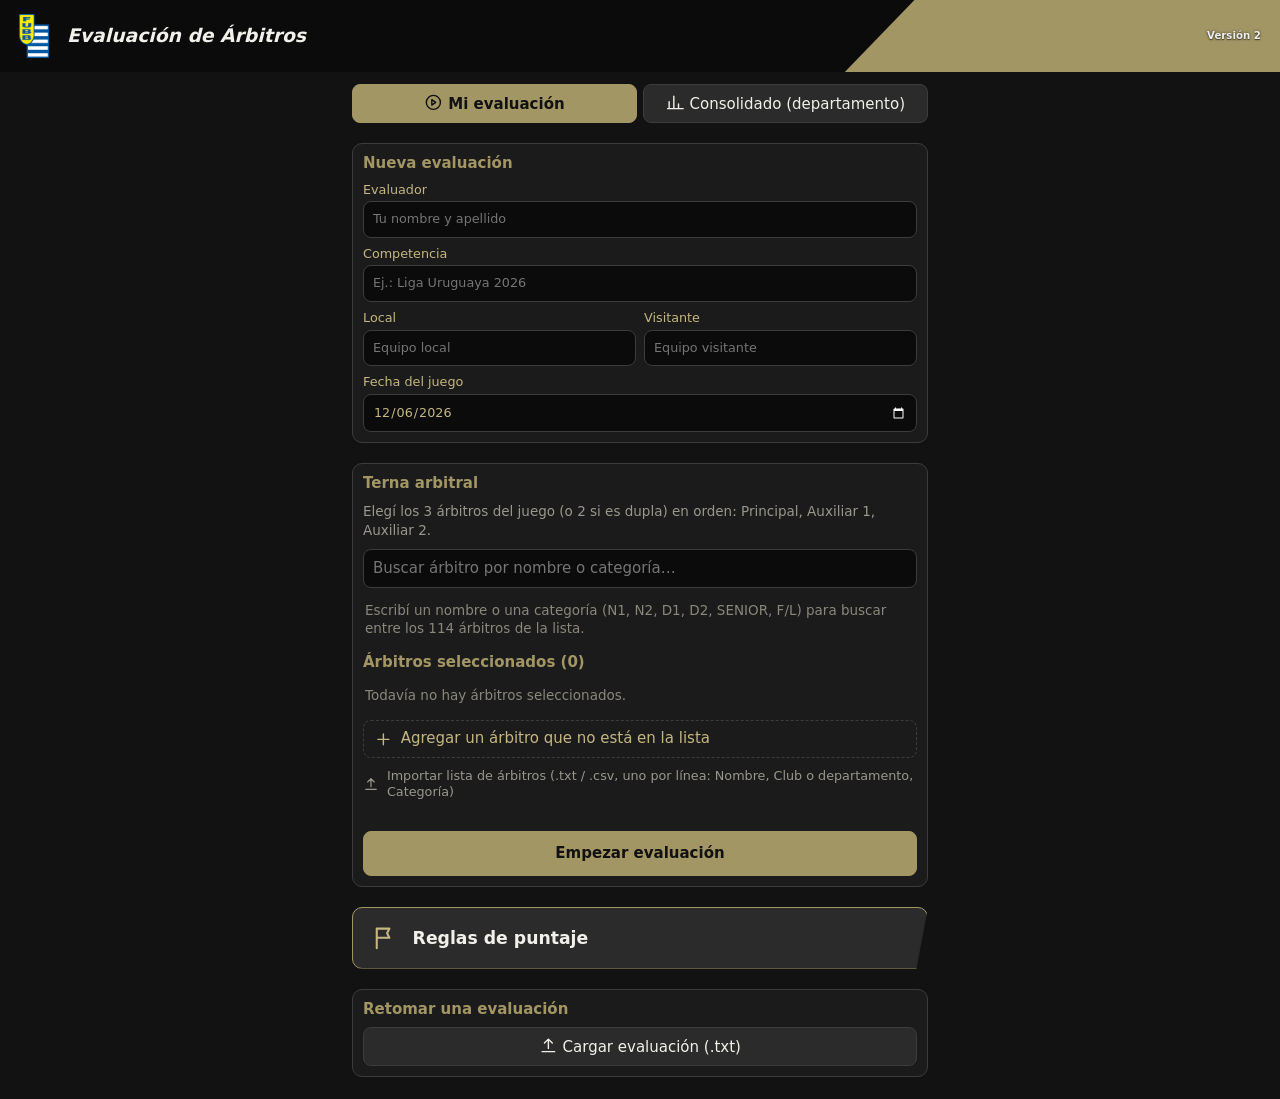
==== commit 131cdcc9: "Add files via upload" ====
--- a/evaluation.html
+++ b/evaluation.html
@@ -8,6 +8,7 @@
 .s5{background:var(--o2)}.s4{background:var(--o)}.s3{background:#9a9a94}.s2{background:var(--r);color:#fff}.s1{background:#7d2f29;color:#fff}.s0{background:var(--c2);color:var(--tx)}
 .ar{display:grid;grid-template-columns:1fr 2em;gap:.3vh 1vw;align-items:center;padding:.8vh 0;border-bottom:1px solid var(--b)}.ar .bar{grid-column:1;height:.7vh;background:var(--c2);border-radius:4px;overflow:hidden}.ar .bar i{display:block;height:100%;background:var(--o)}
 .ar.click{cursor:pointer;background:rgba(201,104,95,.08)}.ar.click:active{background:rgba(201,104,95,.2)}.see{color:var(--o2);font-size:.78em;display:inline-flex;gap:.3em;align-items:center;margin-left:.6em;text-decoration:underline}
+.pill.gp{width:1.9em;height:1.9em;display:inline-flex;padding:0;border:0;cursor:pointer;box-shadow:0 0 0 2px rgba(163,150,101,.35)}.pill.gp:hover,.pill.gp:focus-visible{box-shadow:0 0 0 2px var(--o)}.ga{display:grid;grid-template-columns:1fr auto;gap:.4vh 1vw;align-items:center}.ga .pill{grid-row:auto;grid-column:auto;width:1.7em;height:1.7em}.gbtn{display:flex;align-items:center;gap:.4vw;justify-content:center;padding:.9vh}
 .pill{grid-row:1/3;grid-column:2;width:1.9em;height:1.9em;border-radius:50%;display:flex;align-items:center;justify-content:center;font-weight:800;color:#111}.warn{color:var(--y);font-size:.78em;grid-column:1;display:flex;gap:.4em;align-items:center}.dim{color:#9a978c;font-size:.8em}
 button.imp{display:flex;justify-content:space-between;gap:1vw;padding:.9vh .4vw;border:0;border-bottom:1px solid var(--b);border-radius:0;background:none;width:100%;text-align:left;color:var(--tx)}button.imp:active{background:var(--c2)}.imp span{flex:1}.imp b{color:var(--o2);white-space:nowrap}.tag{background:var(--o);color:#111;border-radius:6px;padding:0 .5em;font-size:.75em;font-weight:700;margin-left:.5em}
 .md .w{max-width:780px}.md .mh{display:flex;justify-content:space-between;align-items:flex-start;gap:1vw;color:var(--o)}.md .mh button{padding:4px;display:flex}.md .ml{max-height:62vh;overflow:auto;-webkit-overflow-scrolling:touch;display:flex;flex-direction:column;gap:.8vh}
@@ -35,7 +36,7 @@
 const srt=a=>[...a].sort((x,y)=>x.game.n-y.game.n||(y.p.time||0)-(x.p.time||0));
 function card(c,hl){const p=c.p,g=c.game,rl=rulesOf(p,S),ok=okCall(p.call);hl=hl||[];
 return `<div class="pc"><div class="ph"><b>${esc(g.date||'–')}</b> · ${esc(gname(g))} · <b>${esc(p.q||'')} ${fmtT(p.time)}</b> · ${roleName(p.role)}${p.special?' · Jugada especial':''}${p.crucial?' · Tiempo crucial':''}${g.evaluator?' · Evaluador: '+esc(g.evaluator):''}</div>
-<div><span class="cl ${ok?'ok':'ko'}">${esc(p.call||'–')}</span>${esc(typeOf(p))}</div>
+<div><span class="cl ${ok?'ok':'ko'}">${esc(callLbl(p.call))}</span>${esc(typeOf(p))}</div>
 ${tagsOf(p).length?`<div>${tagsOf(p).map(t=>`<span class="tg ${t.v=='neg'||t.v=='supNeg'?'n':'p'} ${hl.includes(t.k)?'hl':''}">${esc(t.t)}</span>`).join('')}</div>`:''}
 ${rl?`<div class="rl">Error de reglas (${esc(S)}): ${rl}</div>`:''}${p.comment?`<div class="cm">“${esc(p.comment)}”</div>`:''}</div>`}
 let CUR=null;
@@ -48,13 +49,25 @@
 modal(`${a.label} · ${a.score} (${lv(a.score)})`,esc(why(a,CUR.games)),(first?aut+neg:neg+aut)||'<div class="why">No hay jugadas específicas registradas.</div>')}
 function openOverall(){const r=CUR,gs=r.byGame.filter(g=>g.causes.length),low=Object.values(r.areas).filter(a=>a.score!=null&&a.score<3);
 modal(`Global · ${r.overall} (${r.overallLabel})`,esc(r.overallInfo.reasons.join(' ')||''),(low.length?`<div class="sec">Áreas por debajo del estándar</div>`+low.map(a=>`<div class="why">${esc(a.label)}: ${a.score}</div>`).join(''):'')+(gs.length?`<div class="sec">Juegos con causa automática</div>`+gs.map(g=>g.causes.map(c=>`<div class="why" style="margin-top:.6vh"><b>${esc(c.label)}</b> → ${c.score} · ${esc(gname(g.game))}</div>`+srt((c.plays||[]).map(p=>({game:g.game,p}))).map(x=>card(x)).join('')).join('')).join(''):''))}
+function openGame(i){const g=T.games[i];if(!g)return;const ar=assessReferee({games:[g]},S),bg=ar.byGame[0]||{causes:[],scores:{}},gi={id:g.id,n:g.n,date:g.date,teamA:g.teamA,teamB:g.teamB,evaluator:g.evaluator};
+const mine=g.plays.filter(p=>p.referee==S||(p.rules&&p.rules[S])).map(p=>({game:gi,p}));
+const areas=Object.entries(ar.areas).map(([k,a])=>`<div>${esc(a.label)}<div class="why">${esc(why(a,1))}</div></div><span class="pill s${a.score||0}">${a.score??'–'}</span>`).join('');
+const causes=bg.causes.length?`<div class="sec">Causa automática</div>`+bg.causes.map(c=>`<div class="warn">${IC.warn} <span>${esc(c.label)} → ${c.score}</span></div>`).join(''):'';
+modal(`${gname(g)} · Global ${ar.overall??'–'}${ar.overall?' ('+ar.overallLabel+')':''}`,`${esc(S)} · ${esc(g.date||'–')} · Dificultad ${DL(g.difficulty)}${g.evaluator?' · Evaluador: '+esc(g.evaluator):''} · Terna: ${(g.refs||[]).filter(Boolean).map(esc).join(' / ')}`,
+`<button class="cta gbtn" onclick="dlGame(${i})">${IC.dl2} Informe del partido</button>${ar.overallInfo.reasons.map(x=>`<div class="warn">${IC.warn} ${x}</div>`).join('')}${causes}<div class="sec">Puntaje por área en este juego</div><div class="ga">${areas}</div><div class="sec">Jugadas de ${esc(S)} en este juego (${mine.length})</div>${srt(mine).map(c=>card(c)).join('')||'<div class="why">Sin jugadas.</div>'}`)}
+function dlGame(i){const g=T.games[i];if(!g)return;const TT={games:[g]};const names=[...new Set([...(g.refs||[]).filter(Boolean),...g.plays.map(p=>p.referee),...g.plays.flatMap(p=>Object.keys(p.rules||{}))])].filter(n=>g.plays.some(p=>p.referee==n||(p.rules&&p.rules[n])));
+const rows=g.plays.map(p=>`<tr><td class="c">${p.n}</td><td class="c">${esc(p.q||'')} ${fmtT(p.time)}</td><td>${esc(callLbl(p.call))}</td><td>${esc(p.referee||'')}</td><td>${roleName(p.role)}</td><td>${esc(typeOf(p))}${Object.keys(p.rules||{}).length?'<br><b>Error de reglas:</b> '+Object.entries(p.rules).map(([n,v])=>esc(n)+' ('+(v=='veryBad'?'Muy malo':'Malo')+')').join(', '):''}</td><td>${tagsOf(p).map(t=>esc(t.t)).join(', ')||'–'}</td><td class="c">${p.special?'★':''}${p.crucial?' TC':''}</td><td>${esc(p.comment||'')}</td></tr>`).join('');
+const css=REPORT_CSS,d=new Date(),pd=n=>String(n).padStart(2,'0');
+const html=`<!DOCTYPE html><html lang="es"><head><meta charset="utf-8"><title>Informe del partido ${esc(gname(g))}</title><style>${css}</style></head><body><header><h1>Informe del partido · FUBB 5x5</h1><p>${esc(gname(g))} · ${esc(g.date||'')} · ${esc(g.tournament||T.name||'')} · Dificultad ${DL(g.difficulty)} · Evaluador: ${esc(g.evaluator||T.evaluator||'–')} · Terna: ${(g.refs||[]).filter(Boolean).map(esc).join(' / ')} · generado el ${pd(d.getDate())}/${pd(d.getMonth()+1)}/${d.getFullYear()} · versión ${APP_VERSION}</p></header>
+<section><h2>Jugadas registradas <small>${g.plays.length}</small></h2><table><tr><th>#</th><th>Tiempo</th><th>Resultado</th><th>Árbitro</th><th>Posición</th><th>Incidente</th><th>Tags</th><th>★ / TC</th><th>Comentario</th></tr>${rows}</table><p class="n">★ = jugada especial · TC = tiempo crucial.</p></section>${names.map(n=>section(n,TT)).join('')}${rules()}</body></html>`;
+const a=document.createElement('a');a.href=URL.createObjectURL(new Blob([html],{type:'text/html'}));a.download=`Informe del partido ${g.date||''} ${gname(g)}.html`.replace(/[\\/:*?"<>|]/g,'-');a.click()}
 function dlImp(){const r=CUR,L=[];const d=new Date(),p=n=>String(n).padStart(2,'0'),stamp=`${p(d.getDate())}${p(d.getMonth()+1)}${d.getFullYear()}`;
 L.push('ÁREAS DE MEJORA','Competencia: '+(T.consolidated?'Consolidado':(T.name||'–')),'Árbitro: '+S,'Generado: '+`${p(d.getDate())}/${p(d.getMonth()+1)}/${d.getFullYear()}`+' · Versión de la app '+APP_VERSION,'');
 if(!r.improvements.length)L.push('No se identificaron.');
 r.improvements.forEach(it=>{L.push('='.repeat(60),`${it.label} — ${it.count}x${it.mostRepeated?' (más repetida)':''}`,'='.repeat(60));
 srt(it.plays).forEach((c,n)=>{const q=c.p,g=c.game,tg=tagsOf(q).map(t=>t.t).join(', '),rl=rulesOf(q,S);
 L.push(`${n+1}. ${g.date||'–'} | ${gname(g)} | ${q.q||''} ${fmtT(q.time)} | ${roleName(q.role)}${q.special?' | Jugada especial':''}${q.crucial?' | Tiempo crucial':''}${g.evaluator?' | Evaluador: '+g.evaluator:''}`,
-`   Resultado del cobro: ${q.call||'–'} | Tipo/incidente: ${typeOf(q)}`,`   Tags: ${tg||'–'}`,`   Error de reglas: ${rl||'–'}`);if(q.comment)L.push(`   Comentario: ${q.comment}`)});L.push('')});
+`   Resultado del cobro: ${callLbl(q.call)} | Tipo/incidente: ${typeOf(q)}`,`   Tags: ${tg||'–'}`,`   Error de reglas: ${rl||'–'}`);if(q.comment)L.push(`   Comentario: ${q.comment}`)});L.push('')});
 const a=document.createElement('a');a.href=URL.createObjectURL(new Blob([L.join('\n')],{type:'text/plain'}));a.download=`Áreas de mejora ${S} ${stamp}.txt`.replace(/[\\/:*?"<>|]/g,'-');a.click()}
 function why(a,n){if(a.defaulted)return `Sin puntos registrados → puntaje por defecto ${a.score} (${lv(a.score)})`;
 const base=`Prom. ${f(a.raw)} pts · ${f(a.negPerGame)} marcas negativas / juego`;
@@ -62,17 +75,17 @@
 if(a.reason=='autoGames')return `${base} · por debajo del estándar automático en ${a.ownedAuto}/${n} juegos (más del ${P(C.autoGameShare)}%) → ${a.score}`;
 if(a.score>=4)return `${base} · ${a.score==5?a.superiorGames:a.aboveGames}/${n} juegos en ${a.score==5?sup:abv}+ (sostenido) → ${lv(a.score)}`;
 return `${base} · ${lv(a.score)}`}
-function prog(){return [...T.games].filter(g=>g.plays.some(p=>p.referee==S||(p.rules&&p.rules[S]))).sort((a,b)=>(a.date||'').localeCompare(b.date||'')||a.n-b.n).map(g=>{const ar=assessReferee({games:[g]},S),o=ar.overall,cs=ar.byGame[0]?ar.byGame[0].causes:[];return `<tr><td style="white-space:nowrap">${esc(g.date||'–')}</td><td>${esc(gname(g))}${T.consolidated&&g.evaluator?`<br><span class="dim">${esc(g.evaluator)}</span>`:''}</td><td>${DL(g.difficulty)}</td><td><span class="pill s${o||0}" style="width:1.8em;height:1.8em;display:inline-flex">${o??'–'}</span></td></tr>${cs.length?`<tr><td colspan="4" style="padding:0 0 .8vh"><div class="warn">${IC.warn} <span>${cs.map(c=>esc(c.label)).join(' · ')}</span></div></td></tr>`:''}`}).join('')||'<tr><td colspan="4">Todavía no hay juegos.</td></tr>'}
+function prog(){return [...T.games].filter(g=>g.plays.some(p=>p.referee==S||(p.rules&&p.rules[S]))).sort((a,b)=>(a.date||'').localeCompare(b.date||'')||a.n-b.n).map(g=>{const ar=assessReferee({games:[g]},S),o=ar.overall,cs=ar.byGame[0]?ar.byGame[0].causes:[];return `<tr><td style="white-space:nowrap">${esc(g.date||'–')}</td><td>${esc(gname(g))}${T.consolidated&&g.evaluator?`<br><span class="dim">${esc(g.evaluator)}</span>`:''}</td><td>${DL(g.difficulty)}</td><td><button class="pill gp s${o||0}" onclick="openGame(${T.games.indexOf(g)})" title="Ver las jugadas de este juego">${o??'–'}</button></td></tr>${cs.length?`<tr><td colspan="4" style="padding:0 0 .8vh"><div class="warn">${IC.warn} <span>${cs.map(c=>esc(c.label)).join(' · ')}</span></div></td></tr>`:''}`}).join('')||'<tr><td colspan="4">Todavía no hay juegos.</td></tr>'}
 function R(){const r=assessReferee(T,S),ref=T.referees.find(x=>x.name==S);CUR=r;
 A.innerHTML=`<div class="m"><div><div class="card"><div class="sel"><select class="inp" onchange="S=this.value;R()">${RF.map(x=>`<option ${S==x.name?'selected':''} value="${esc(x.name)}">${esc(x.name)} (${esc(x.cat)})</option>`).join('')}</select><button onclick="dl([S])">${IC.dl2} Informe</button><button onclick="dl(RF.map(x=>x.name))">${IC.dl2} Todos</button></div>
 <div class="ov ${r.overall!=null&&r.overall<3?'click':''}" style="margin-top:1vh;${r.overall!=null&&r.overall<3?'cursor:pointer':''}" ${r.overall!=null&&r.overall<3?'onclick="openOverall()"':''}><div class="big5 s${r.overall||0}">${r.overall??'–'}</div><div><div style="font-weight:800;font-size:1.2em">Global: ${r.overallLabel||'Sin datos'}${r.overall!=null&&r.overall<3?'<span class="see">ver jugadas</span>':''}</div><div class="sub">${esc(S)} · Categoría ${esc(ref.cat)} · ${r.games} juego(s)</div>${r.overallInfo.reasons.map(x=>`<div class="warn" style="margin-top:.4vh">${IC.warn} ${x}</div>`).join('')}</div></div></div>
 <div class="card grow"><h3>PUNTAJES</h3><div class="scr">${Object.entries(r.areas).map(([k,a])=>{const low=a.score!=null&&a.score<3;return `<div class="ar ${low?'click':''}" ${low?`onclick="openArea('${k}')"`:''}><div>${a.label}${low?'<span class="see">ver jugadas</span>':''}</div><div class="pill s${a.score||0}">${a.score??'–'}</div><div class="bar"><i style="width:${(a.raw||0)*20}%"></i></div>
 <div class="dim">${why(a,r.games)}</div></div>`}).join('')}</div></div></div>
-<div><div class="card grow"><h3>Evolución por juego</h3><div class="scr"><table><tr><th>Fecha</th><th>Juego</th><th>Dificultad</th><th>Global</th></tr>${prog()}</table></div></div></div>
+<div><div class="card grow"><h3>Evolución por juego</h3><div class="dim" style="margin-bottom:.4vh">Tocá el puntaje para ver las jugadas y descargar el informe del partido</div><div class="scr"><table><tr><th>Fecha</th><th>Juego</th><th>Dificultad</th><th>Global</th></tr>${prog()}</table></div></div></div>
 <div><div class="card grow"><div class="hh"><h3>Áreas de mejora</h3><button onclick="dlImp()" title="Descargar las jugadas de estas áreas (.txt)" ${r.improvements.length?'':'disabled style="opacity:.4"'}>${IC.dl} .txt</button></div><div class="dim" style="margin-bottom:.4vh">Tocá un ítem para ver las jugadas</div><div class="scr">${r.improvements.map((i,n)=>`<button class="imp" onclick="openImp(${n})"><span>${esc(i.label)}${i.mostRepeated?'<span class="tag">Más repetida</span>':''}</span><b>${i.count}x</b></button>`).join('')||'Sin datos'}</div></div></div></div><div id="md"></div>`}
-function section(name){const r=assessReferee(T,name),ref=T.referees.find(x=>x.name==name),pl=allPlays(T).filter(p=>p.referee==name),ar=Object.entries(r.areas);
+function section(name,TT){TT=TT||T;const r=assessReferee(TT,name),ref=T.referees.find(x=>x.name==name)||{cat:'–'},pl=allPlays(TT).filter(p=>p.referee==name),ar=Object.entries(r.areas);
 const nR=['L','C','T'].map(k=>pl.filter(p=>p.role==k).length).join(' / ');
-const gameRes=g=>{const og=T.games.find(x=>x.id==g.id);const o=og?assessReferee({games:[og]},name).overall:null;return o};
+const gameRes=g=>{const og=TT.games.find(x=>x.id==g.id);const o=og?assessReferee({games:[og]},name).overall:null;return o};
 const cellS=(g,k)=>{const v=g.scores[k],m=g.marks[k],own=g.causes.some(c=>c.area==k);if(v==null)return `<td class="c">–<br><small>neg: ${m}</small></td>`;return `<td class="c ${own?'bad':''}">${f(v)}${g.defaults&&g.defaults[k]?' <small>por defecto</small>':''}<br><small>neg: ${m}${own?' · auto':''}</small></td>`};
 const calc=r.byGame.map(g=>{const go=gameRes(g);return `<tr><td>${g.n}</td><td>${esc(g.date||'–')}</td><td>${esc(g.teams)}${g.evaluator?`<br><small>${esc(g.evaluator)}</small>`:''}</td><td class="c">${g.plays}</td><td class="c">${DL(g.difficulty)}</td>${C.areas.map(a=>cellS(g,a.key)).join('')}<td class="c ${g.causes.length?'bad':''}">${g.causes.length?g.causes.map(c=>esc(c.label)+` → ${c.score}`).join('<br>'):'–'}</td><td class="c"><b>${go??'–'}</b></td></tr>`}).join('');
 const nC=C.areas.length;
@@ -99,7 +112,8 @@
 <li>Área sin puntos: ${C.noData&&C.noData.score!=null?`recibe ${C.noData.score} (${lv(C.noData.score)}) por defecto`:'queda sin evaluar'}.</li>
 <li>Global = nivel del promedio de los cinco puntajes por área (${L.slice(0,3).map(l=>`${l.score} desde ${l.min}`).join('; ')}). No puede superar ${C.overallCapIfAnyBelow} si un área está en ${C.belowStandardScore} o si algún juego tiene causa automática. Más del ${P(C.autoGameShare)}% de juegos con causa automática → global ${C.belowStandardScore}; más del ${P(C.notAcceptableGameShare)}% de juegos No aceptables → global ${C.notAcceptableScore}.</li>
 <li><b>Resultados automáticos por juego:</b><ul>${C.autoCauses.map(c=>`<li>${c.score} (${C.scoreLabels[c.score]}): ${c.label}. <small>Criterio FIBA: ${c.fiba}</small></li>`).join('')}</ul></li></ul></section>`}
-function dl(names){const css=`body{font:13px/1.45 -apple-system,Segoe UI,Arial,sans-serif;color:#1b1b1b;margin:0;padding:24px;max-width:1100px;margin:auto}h1{margin:0 0 4px;font-size:22px}h1+p{margin:0 0 18px;color:#666}header{border-bottom:4px solid #a39665;padding-bottom:10px;margin-bottom:18px}section{page-break-after:always;margin-bottom:28px}section:last-child{page-break-after:auto}h2{font-size:18px;border-left:6px solid #a39665;padding-left:10px}h2 small{color:#777;font-weight:400;font-size:13px;margin-left:8px}h3{font-size:14px;color:#7a6e45;margin:18px 0 6px}table{border-collapse:collapse;width:100%;margin-bottom:8px}th,td{border:1px solid #d6d2c4;padding:5px 7px;text-align:left;vertical-align:top}th{background:#f1eee2}td.c,th{text-align:center}.calc th{font-size:11px}.sm td{background:#f8f6ee}.bad{background:#f6d9d5!important;color:#8a2c25}small{color:#777}.n{color:#666;margin:2px 0 6px}.kp{display:flex;gap:10px;margin:10px 0}.kp div{flex:1;border:1px solid #d6d2c4;border-radius:6px;padding:8px;text-align:center;background:#faf9f4}.kp b{display:block;font-size:20px}.rules li{margin:3px 0}@media print{body{padding:0}}`;
+const REPORT_CSS=`body{font:13px/1.45 -apple-system,Segoe UI,Arial,sans-serif;color:#1b1b1b;margin:0;padding:24px;max-width:1100px;margin:auto}h1{margin:0 0 4px;font-size:22px}h1+p{margin:0 0 18px;color:#666}header{border-bottom:4px solid #a39665;padding-bottom:10px;margin-bottom:18px}section{page-break-after:always;margin-bottom:28px}section:last-child{page-break-after:auto}h2{font-size:18px;border-left:6px solid #a39665;padding-left:10px}h2 small{color:#777;font-weight:400;font-size:13px;margin-left:8px}h3{font-size:14px;color:#7a6e45;margin:18px 0 6px}table{border-collapse:collapse;width:100%;margin-bottom:8px}th,td{border:1px solid #d6d2c4;padding:5px 7px;text-align:left;vertical-align:top}th{background:#f1eee2}td.c,th{text-align:center}.calc th{font-size:11px}.sm td{background:#f8f6ee}.bad{background:#f6d9d5!important;color:#8a2c25}small{color:#777}.n{color:#666;margin:2px 0 6px}.kp{display:flex;gap:10px;margin:10px 0}.kp div{flex:1;border:1px solid #d6d2c4;border-radius:6px;padding:8px;text-align:center;background:#faf9f4}.kp b{display:block;font-size:20px}.rules li{margin:3px 0}@media print{body{padding:0}}`;
+function dl(names){const css=REPORT_CSS;
 const d=new Date(),p=n=>String(n).padStart(2,'0'),stamp=`${p(d.getDate())}${p(d.getMonth()+1)}${d.getFullYear()}`;
 const who=T.consolidated?`Consolidado de ${T.games.length} juegos`:`${esc(T.name||'')} · ${esc(gname(T.games[0]||{}))} · ${esc((T.games[0]||{}).date||'')} · Evaluador: ${esc(T.evaluator||'–')}`;
 const html=`<!DOCTYPE html><html lang="es"><head><meta charset="utf-8"><title>Evaluación de árbitros FUBB 5x5</title><style>${css}</style></head><body><header><h1>Evaluación de árbitros · FUBB 5x5</h1><p>${who} · generado el ${p(d.getDate())}/${p(d.getMonth()+1)}/${d.getFullYear()} · versión ${APP_VERSION}</p></header>${names.map(section).join('')}${rules()}</body></html>`;
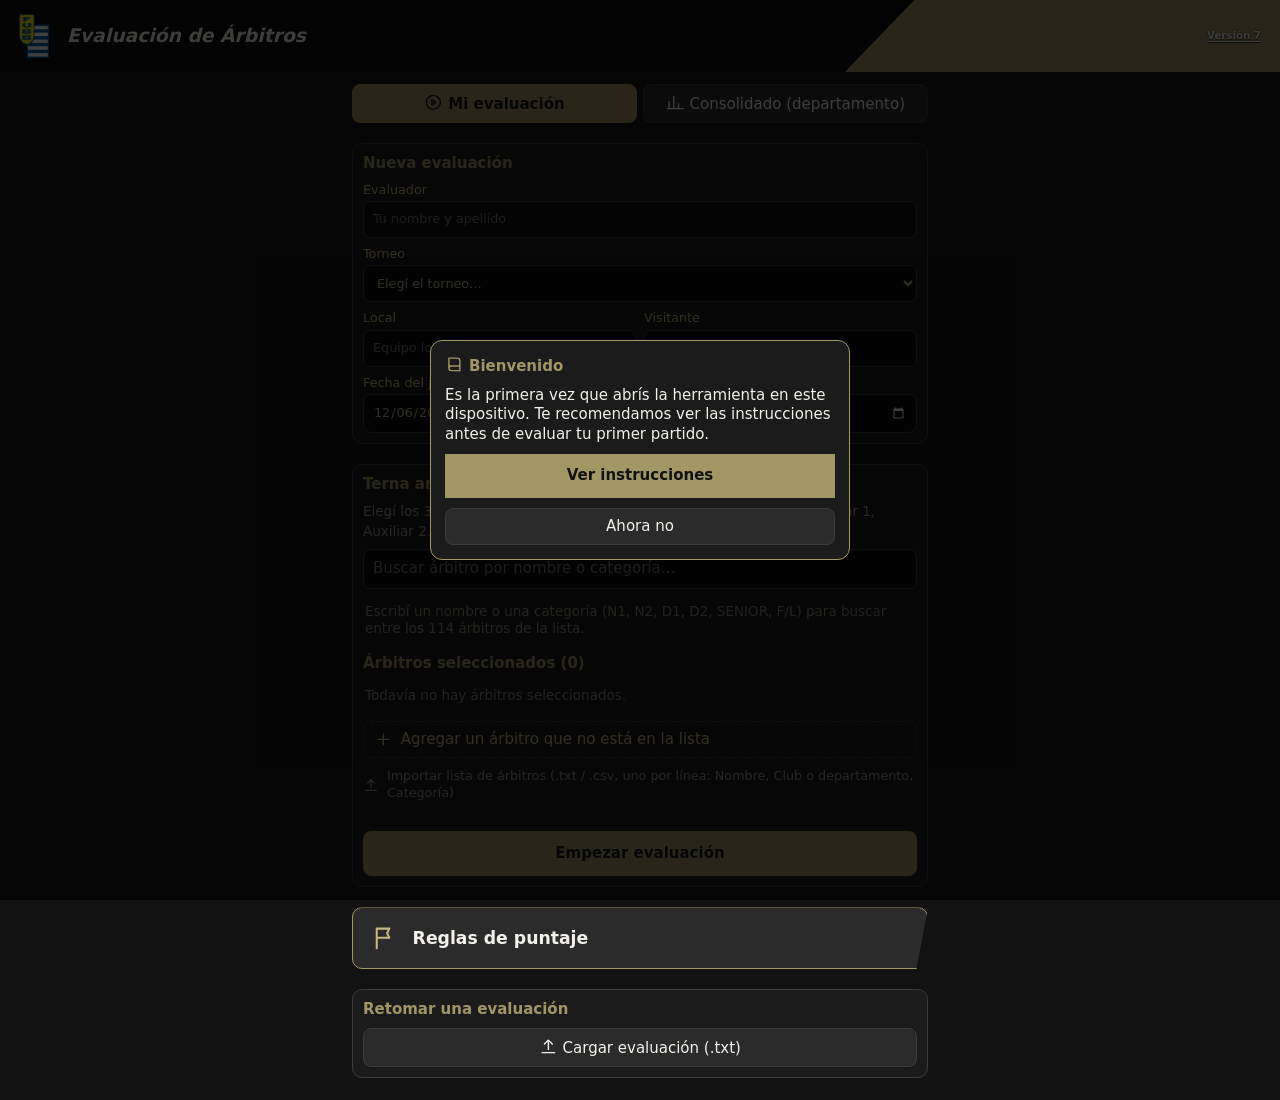
==== commit bde8d0aa: "Add files via upload" ====
--- a/evaluation.html
+++ b/evaluation.html
@@ -1,121 +1,153 @@
-<!DOCTYPE html><html lang="es"><head><meta charset="utf-8"><meta name="viewport" content="width=device-width,initial-scale=1,viewport-fit=cover"><meta name="theme-color" content="#a39665"><link rel="manifest" href="manifest.json"><link rel="apple-touch-icon" href="icon-192.png"><link rel="stylesheet" href="style.css"><title>Evaluación</title>
+<!DOCTYPE html><html lang="es"><head><meta charset="utf-8"><meta name="viewport" content="width=device-width,initial-scale=1,viewport-fit=cover,user-scalable=no"><meta name="theme-color" content="#a39665"><link rel="manifest" href="manifest.json"><link rel="apple-touch-icon" href="icon-192.png"><link rel="stylesheet" href="style.css"><title>Evaluación</title>
 <style>
-body{font-size:clamp(12px,2vh,24px);height:100vh;height:100dvh;overflow:hidden;display:flex;flex-direction:column}#app{flex:1;min-height:0}
-.m{display:grid;grid-template-columns:minmax(0,1.15fr) minmax(0,1fr) minmax(0,1fr);gap:1vw;padding:1vh 1vw 1.6vh;height:100%;box-sizing:border-box}.m>div{display:flex;flex-direction:column;gap:1vh;min-width:0;min-height:0}.m .card{margin:0;min-height:0}.m .grow{flex:1;display:flex;flex-direction:column;overflow:hidden}.m .grow>.scr{flex:1;min-height:0}
-.hh{display:flex;align-items:center;gap:.6vw}.hh h3{margin:0;flex:1}.hh button{display:flex;align-items:center;gap:.35vw;padding:.7vh .8vw;white-space:nowrap}
-.sel{display:flex;gap:.6vw;align-items:center;flex-wrap:wrap}.sel select{flex:1;min-width:10em;font-size:1em;padding:.8vh}.sel button{display:flex;align-items:center;gap:.35vw;white-space:nowrap;padding:.8vh .7vw;font-size:.85em}.sub{color:var(--o2);font-size:.85em}.scr{overflow:auto;-webkit-overflow-scrolling:touch}.scr table{width:100%;font-size:.88em}.scr th{position:sticky;top:0;background:var(--c)}
-.ov{display:flex;align-items:center;gap:1.2vw}.big5{width:3em;height:3em;border-radius:50%;display:flex;align-items:center;justify-content:center;font-size:2em;font-weight:800;color:#111;flex:none}
-.s5{background:var(--o2)}.s4{background:var(--o)}.s3{background:#9a9a94}.s2{background:var(--r);color:#fff}.s1{background:#7d2f29;color:#fff}.s0{background:var(--c2);color:var(--tx)}
-.ar{display:grid;grid-template-columns:1fr 2em;gap:.3vh 1vw;align-items:center;padding:.8vh 0;border-bottom:1px solid var(--b)}.ar .bar{grid-column:1;height:.7vh;background:var(--c2);border-radius:4px;overflow:hidden}.ar .bar i{display:block;height:100%;background:var(--o)}
-.ar.click{cursor:pointer;background:rgba(201,104,95,.08)}.ar.click:active{background:rgba(201,104,95,.2)}.see{color:var(--o2);font-size:.78em;display:inline-flex;gap:.3em;align-items:center;margin-left:.6em;text-decoration:underline}
-.pill.gp{width:1.9em;height:1.9em;display:inline-flex;padding:0;border:0;cursor:pointer;box-shadow:0 0 0 2px rgba(163,150,101,.35)}.pill.gp:hover,.pill.gp:focus-visible{box-shadow:0 0 0 2px var(--o)}.ga{display:grid;grid-template-columns:1fr auto;gap:.4vh 1vw;align-items:center}.ga .pill{grid-row:auto;grid-column:auto;width:1.7em;height:1.7em}.gbtn{display:flex;align-items:center;gap:.4vw;justify-content:center;padding:.9vh}
-.pill{grid-row:1/3;grid-column:2;width:1.9em;height:1.9em;border-radius:50%;display:flex;align-items:center;justify-content:center;font-weight:800;color:#111}.warn{color:var(--y);font-size:.78em;grid-column:1;display:flex;gap:.4em;align-items:center}.dim{color:#9a978c;font-size:.8em}
-button.imp{display:flex;justify-content:space-between;gap:1vw;padding:.9vh .4vw;border:0;border-bottom:1px solid var(--b);border-radius:0;background:none;width:100%;text-align:left;color:var(--tx)}button.imp:active{background:var(--c2)}.imp span{flex:1}.imp b{color:var(--o2);white-space:nowrap}.tag{background:var(--o);color:#111;border-radius:6px;padding:0 .5em;font-size:.75em;font-weight:700;margin-left:.5em}
-.md .w{max-width:780px}.md .mh{display:flex;justify-content:space-between;align-items:flex-start;gap:1vw;color:var(--o)}.md .mh button{padding:4px;display:flex}.md .ml{max-height:62vh;overflow:auto;-webkit-overflow-scrolling:touch;display:flex;flex-direction:column;gap:.8vh}
-.md .sec{color:var(--o2);font-weight:700;margin-top:.6vh}.md .why{color:#b9b3a0;font-size:.85em}
-.pc{border:1px solid var(--b);border-radius:8px;background:var(--c2);padding:.8vh .8vw;font-size:.9em;display:flex;flex-direction:column;gap:.4vh}.pc .ph{color:#b9b3a0}.pc .ph b{color:var(--tx)}
-.cl{display:inline-block;border-radius:5px;padding:0 .5em;font-weight:800;color:#111;margin-right:.5em}.cl.ok{background:#a9c9a4}.cl.ko{background:#e09a93}
-.tg{display:inline-block;border:1px solid var(--b);border-radius:6px;padding:0 .45em;margin:0 .3em .2em 0;font-size:.9em}.tg.n{border-color:#c9685f;color:#e8b0aa;background:rgba(201,104,95,.15)}.tg.p{border-color:#7fae7a;color:#bfdcba;background:rgba(127,174,122,.12)}.tg.hl{outline:2px solid #e09a93}
-.rl{color:#e09a93}.cm{color:#d8d3c0;font-style:italic}
-@media (max-width:900px){body{height:auto;overflow:auto;display:block}.m{grid-template-columns:1fr;height:auto}.m .grow{overflow:visible}.m .grow>.scr{max-height:50vh}}
-</style></head><body><div id="h"></div><div id="app"></div>
-<script src="panel-buttons.js"></script><script src="scoring-criteria.js"></script><script src="store.js"></script><script>
-const T=Store.get();if(!T)location='index.html';const A=document.getElementById('app'),C=SCORING_CRITERIA;
-document.getElementById('h').innerHTML=hdr('Evaluación',hdrInfo(T));
-const WP=new Set(allPlays(T).flatMap(p=>[p.referee,...Object.keys(p.rules||{})])),RF=T.referees.some(r=>WP.has(r.name))?T.referees.filter(r=>WP.has(r.name)):T.referees;
-let S=RF[0].name;
-const lvl=v=>v==null?null:C.levels.find(l=>v>=l.min),lv=s=>(C.levels.find(l=>l.score==s)||{label:''}).label,f=x=>x==null?'–':(Math.round(x*100)/100),P=x=>Math.round(x*100),
-sup=C.levels.find(l=>l.score==5).min,abv=C.levels.find(l=>l.score==4).min;
+html,body{height:100%;overflow:hidden;padding:0}
+.app{height:100vh;height:100dvh;display:grid;grid-template-rows:auto minmax(0,1fr);font-size:clamp(12px,1.9vh,22px);padding:env(safe-area-inset-top) env(safe-area-inset-right) env(safe-area-inset-bottom) env(safe-area-inset-left)}
+.m{display:grid;grid-template-columns:30% minmax(0,1fr) 25%;gap:1vw;padding:1vh 1vw 1.6vh;min-height:0}.m>div{display:flex;flex-direction:column;gap:1vh;min-height:0;min-width:0}
+.c{background:var(--c);border:1px solid var(--b);border-radius:10px;padding:1vh .9vw;min-height:0}
+.c h3{margin:0 0 .7vh;font-size:.95em;color:var(--o2);display:flex;align-items:center;gap:.5vw}.c h3 small{margin-left:auto;color:#8a877b;font-weight:400;font-size:.8em}
+.sel{width:100%;background:#0b0b0b;border:1px solid var(--b);border-radius:8px;padding:.7vh .6vw;margin-bottom:1vh}
+.top{display:grid;grid-template-columns:auto 1fr;gap:.3vh 1vw;align-items:center}
+.big{width:3.6em;height:3.6em;border-radius:50%;display:flex;flex-direction:column;align-items:center;justify-content:center;font-size:1.55em;font-weight:800;grid-row:1/4;border:0;padding:0;line-height:1}.big small{font-size:.38em;font-weight:600;margin-top:.2em}
+.s1{background:#8f3a33;color:#fff}.s2{background:var(--r);color:#fff}.s3{background:#9a9a94;color:#111}.s4{background:var(--o);color:#111}.s5{background:var(--o2);color:#111}
+.top b.n{font-size:1.12em}.dim{color:#9a978c;font-size:.85em}.lvl{font-weight:700;font-size:.9em}
+.cause{grid-column:1/-1;margin-top:.6vh;border:1px solid var(--r);background:#2a1715;border-radius:8px;padding:.7vh .6vw;font-size:.84em;color:#f0c2bc;display:flex;flex-direction:column;gap:.4vh}.cause div{display:flex;gap:.5vw;align-items:flex-start}
+.cause u,.lk{color:var(--o2);cursor:pointer;white-space:nowrap;text-decoration:underline}
+.capn{grid-column:1/-1;font-size:.8em;color:#e2cb78;margin-top:.3vh}
+.sum{display:grid;grid-template-columns:repeat(3,1fr);gap:.5vw;margin-top:.8vh}.sum button{background:var(--c2);border:0;border-radius:8px;padding:.6vh .4vw;text-align:center;font-size:.8em;color:#b9b3a0}.sum b{display:block;font-size:1.5em;color:var(--tx)}.sum .k b{color:#e09a93}.sum .o b{color:#a9c9a4}
+.ar{display:flex;flex-direction:column;gap:.3vh}.ar button{display:grid;grid-template-columns:1fr auto;gap:.6vw;align-items:center;background:none;border:0;border-bottom:1px solid #2a2a2a;border-radius:0;padding:.55vh 0;text-align:left;font-size:.86em}
+.ar .p{min-width:3.1em;padding:.2em .4em;border-radius:1em;text-align:center;font-weight:800;font-variant-numeric:tabular-nums}.ar small{display:block;color:#8a877b;font-size:.85em}
+.fl{display:flex;gap:.4vw;flex-wrap:wrap;align-items:center}.fl button{padding:.4vh .7vw;font-size:.82em;border-radius:20px}.fl select{background:#0b0b0b;border:1px solid var(--b);border-radius:20px;padding:.4vh .6vw;font-size:.82em;max-width:40%}
+.fl .lb{font-size:.78em;color:#8a877b;margin-right:.2vw}
+.bars{display:grid;grid-template-columns:repeat(5,1fr);gap:1vw;height:16vh;align-items:end;padding:0 .5vw}
+.col{display:flex;flex-direction:column;align-items:center;height:100%;justify-content:flex-end;gap:.3vh;cursor:pointer;background:none;border:0;padding:0}
+.stk{width:58%;display:flex;flex-direction:column-reverse;border-radius:5px 5px 0 0;overflow:hidden}.stk i{font-style:normal;font-size:.72em;font-weight:700;color:#111;display:flex;align-items:center;justify-content:center;min-height:1.2em}
+.ok{background:var(--g)}.ko{background:var(--r)}.col small{font-size:.8em;color:#b9b3a0}
+.mx{width:100%;border-collapse:separate;border-spacing:.3vw;font-size:.85em;font-variant-numeric:tabular-nums}.mx th{color:#8a877b;font-weight:600;font-size:.85em}.mx td{text-align:center;border-radius:6px;padding:.6vh 0;background:#202020;cursor:pointer}.mx td.r0{color:#555;cursor:default}.mx th.rh{text-align:left}.mx td.tot{background:transparent;font-weight:700}
+.ins{font-size:.82em;color:var(--o2);margin-top:.3vh}
+.tp{display:grid;grid-template-columns:9em 1fr 3.6em;gap:.5vh .6vw;align-items:center;font-size:.82em;overflow:auto}.tp>*{cursor:pointer}.tp .bar{display:flex;height:1.1em;border-radius:4px;overflow:hidden;background:#202020}.tp .bar i{display:block}.tp .v{text-align:right;color:#b9b3a0;font-variant-numeric:tabular-nums}
+.pos{display:grid;grid-template-columns:5.5em 1fr 3.6em;gap:.8vh .6vw;align-items:center;font-size:.88em}.pos>*{cursor:pointer}.pos .bar{display:flex;height:1.5em;border-radius:5px;overflow:hidden;background:#202020}.pos .bar i{display:flex;align-items:center;justify-content:center;font-style:normal;font-size:.75em;font-weight:700;color:#111}
+.court{width:100%;height:24vh;--cw:100%}.z{cursor:default}.z.has{cursor:pointer}.z.g1{background:rgba(127,174,122,.5)}.z.y1{background:rgba(214,184,80,.5)}.z.r1{background:rgba(201,104,95,.6)}.z span{font-size:.7em;color:#eee;font-weight:700}
+.bcz{width:100%;border:1px dashed var(--b);border-radius:6px;padding:.4vh 0;font-size:.75em;color:#b9b3a0;text-align:center;margin-top:.5vh;background:#242424}.bcz.g1{background:rgba(127,174,122,.5)}.bcz.y1{background:rgba(214,184,80,.5)}.bcz.r1{background:rgba(201,104,95,.6)}
+.lg{display:flex;gap:.8vw;flex-wrap:wrap;font-size:.72em;color:#9a978c;margin-top:.5vh}.lg i{display:inline-block;width:.9em;height:.9em;border-radius:2px;margin-right:.3em;vertical-align:-.1em}
+.btn{display:flex;align-items:center;justify-content:center;gap:.5vw;padding:1vh;font-weight:700}.btn.cta{background:var(--o);color:#111;border-color:var(--o)}
+.im{display:flex;flex-direction:column;overflow:auto;min-height:0}.im button{display:flex;justify-content:space-between;gap:.5vw;background:none;border:0;border-bottom:1px solid #2a2a2a;border-radius:0;padding:.6vh 0;text-align:left;font-size:.84em}.im .tag{background:var(--o);color:#111;border-radius:6px;padding:0 .4em;font-size:.75em;font-weight:700;margin-left:.4em}
+.tabs{display:flex;gap:.4vw;margin-bottom:.6vh}.tabs button{flex:1;padding:.5vh;font-size:.82em}
+.ev{display:flex;flex-direction:column;overflow:auto;min-height:0}.ev button{display:grid;grid-template-columns:1fr auto;gap:.5vw;align-items:center;background:none;border:0;border-bottom:1px solid #2a2a2a;border-radius:0;padding:.6vh 0;text-align:left;font-size:.82em}.ev .p{min-width:3.1em;padding:.15em .4em;border-radius:1em;text-align:center;font-weight:800}
+.modal>div.w{max-width:860px;width:100%;max-height:90vh;display:flex;flex-direction:column;gap:1vh}.xr{display:flex;justify-content:space-between;align-items:flex-start;gap:1vw;color:var(--o)}.xr button{padding:4px;display:flex}.ml{overflow:auto;display:flex;flex-direction:column;gap:.8vh;min-height:0}
+.calc{display:grid;grid-template-columns:1fr auto;gap:.3vh 1vw;font-size:.9em;border:1px solid var(--b);border-radius:8px;padding:.8vh .8vw;background:#161616}.calc b{text-align:right;font-variant-numeric:tabular-nums}.calc .tt{border-top:1px solid var(--b);padding-top:.4vh}
+.pc{border:1px solid var(--b);border-radius:8px;padding:.7vh .7vw;background:#181818;font-size:.88em;display:flex;flex-direction:column;gap:.3vh}.pc .ph{color:#b9b3a0;font-size:.9em}.pc .cl{display:inline-block;border-radius:5px;padding:0 .4em;font-weight:800;font-size:.85em}.pc .cl.g{background:rgba(127,174,122,.35);color:#e8f2e6}.pc .cl.r{background:rgba(201,104,95,.4);color:#f6e2df}
+.pc .tg{display:inline-block;border:1px solid var(--b);border-radius:5px;padding:0 .4em;font-size:.82em;margin:.2vh .3vw 0 0}.pc .tg.n{border-color:var(--r);color:#f0c2bc}.pc .tg.p{border-color:var(--g);color:#cfe3cc}.pc .why{color:#e2cb78;font-size:.85em}
+.sec{color:var(--o2);font-weight:700;margin-top:.6vh}
+.cmp{flex:1;display:flex;flex-direction:column;min-height:0}.cmp .ls{overflow:auto;min-height:0;display:flex;flex-direction:column}
+.ab{display:block;width:100%;background:none;border:0;border-bottom:1px solid #2a2a2a;border-radius:0;padding:.6vh 0;text-align:left}.ab .ah{display:flex;align-items:center;gap:.6vw;font-size:.86em;font-weight:600}.ab .ah span:first-child{flex:1}
+.ab .p{min-width:3.1em;padding:.2em .4em;border-radius:1em;text-align:center;font-weight:800;font-variant-numeric:tabular-nums}
+.ad{display:flex;flex-wrap:wrap;gap:.3vh .3vw;margin-top:.35vh}.ch{font-size:.72em;border-radius:5px;padding:.1em .45em;background:#232323;border:1px solid #333;color:#cfcab8;white-space:nowrap}.ch b{font-variant-numeric:tabular-nums}.ch.u{border-color:rgba(127,174,122,.6);color:#cfe3cc}.ch.d{border-color:rgba(201,104,95,.7);color:#f0c2bc}.ch.e{border-color:#555;color:#d8d3c0}.ch.a{border-style:dashed;color:#e2cb78;border-color:#6b6040}.ch.x{border-color:var(--r);background:#2a1715;color:#f0c2bc}.ch.n0{color:#8a877b;background:none;border-style:dashed}
+.gf{margin-top:.6vh;border-top:1px solid var(--b);padding-top:.6vh;font-size:.8em;color:#cfcab8;line-height:1.35}.gf b{color:var(--tx)}
+.sr{display:flex;flex-direction:column;overflow:auto;min-height:0}.sr button{display:grid;grid-template-columns:auto 1fr auto;gap:.6vw;align-items:center;background:none;border:0;border-bottom:1px solid #2a2a2a;border-radius:0;padding:.6vh 0;text-align:left;font-size:.82em}.sr .pt{min-width:2.9em;text-align:center;border-radius:1em;padding:.1em .35em;font-weight:800;font-size:.9em}.sr .pt.u{background:rgba(127,174,122,.35);color:#e8f2e6}.sr .pt.d{background:rgba(201,104,95,.45);color:#fbe6e3}.sr small{display:block;color:#8a877b;font-size:.85em}.sr b.c{color:var(--o2)}
+</style></head><body><div id="app"></div><div id="md"></div>
+<script src="panel-buttons.js"></script><script src="scoring-criteria.js"></script><script src="store.js"></script><script src="referee-pool.js"></script><script>
+const T=Store.get();if(!T)location='index.html';
+const C=SCORING_CRITERIA,CONS=!!T.consolidated,F2=scoreFmt,QS=PERIODS.map(p=>p[0]),RL=['L','C','T'];
 const DL=d=>C.difficulty.labels[d||C.difficulty.default];
+const WP=new Set(T.games.flatMap(g=>g.plays.flatMap(p=>[...playRefs(p).map(r=>r.name),...(p.reviews||[]).flatMap(r=>r.refs||[]),...Object.keys(p.rules||{})])));
+const RF=T.referees.filter(r=>WP.has(r.name)).length?T.referees.filter(r=>WP.has(r.name)):T.referees;
+let S=RF.length?RF[0].name:'',F={cat:'all',type:'all',role:'all'},tab=CONS?'ev':'dn';
+const lvc=v=>'s'+((levelOfScore(v)||{score:3}).score);
+const gname=g=>`${g.teamA||'Local'} vs ${g.teamB||'Visitante'}`;
 const fmtT=t=>String(Math.floor((t||0)/60)).padStart(2,'0')+':'+String((t||0)%60).padStart(2,'0');
-const VS=Object.fromEntries(TAG_VALUES.map(v=>[v.key,v.label])),CATN={fouls:'Faltas',violations:'Violaciones',others:'Otros'};
-const typeOf=p=>{const inc=p.incident?(p.incident=='other'?'Otro'+(p.iother?': '+p.iother:''):nm(p.incident)):'';const rv=(p.review||[]).map(k=>plain(lbl(k))).join(', ');return [p.cat&&CATN[p.cat],inc,rv].filter(Boolean).join(' / ')||'–'};
-const tagsOf=p=>Object.entries(p.tags||{}).map(([k,v])=>({k,v,t:nm(k)+' '+(VS[v]||v)+(k=='other'&&p.otherText?' ('+p.otherText+')':'')}));
-const rulesOf=(p,ref)=>{const v=p.rules&&p.rules[ref];return v?(v=='veryBad'?'Muy malo':'Malo'):''};
-const gname=g=>`${g.teamA||'Local'} vs ${g.teamB||'Visitante'}`;
-const srt=a=>[...a].sort((x,y)=>x.game.n-y.game.n||(y.p.time||0)-(x.p.time||0));
-function card(c,hl){const p=c.p,g=c.game,rl=rulesOf(p,S),ok=okCall(p.call);hl=hl||[];
-return `<div class="pc"><div class="ph"><b>${esc(g.date||'–')}</b> · ${esc(gname(g))} · <b>${esc(p.q||'')} ${fmtT(p.time)}</b> · ${roleName(p.role)}${p.special?' · Jugada especial':''}${p.crucial?' · Tiempo crucial':''}${g.evaluator?' · Evaluador: '+esc(g.evaluator):''}</div>
-<div><span class="cl ${ok?'ok':'ko'}">${esc(callLbl(p.call))}</span>${esc(typeOf(p))}</div>
-${tagsOf(p).length?`<div>${tagsOf(p).map(t=>`<span class="tg ${t.v=='neg'||t.v=='supNeg'?'n':'p'} ${hl.includes(t.k)?'hl':''}">${esc(t.t)}</span>`).join('')}</div>`:''}
-${rl?`<div class="rl">Error de reglas (${esc(S)}): ${rl}</div>`:''}${p.comment?`<div class="cm">“${esc(p.comment)}”</div>`:''}</div>`}
-let CUR=null;
-function modal(title,sub,body){const m=document.getElementById('md');m.innerHTML=`<div class="modal md" onclick="closeM()"><div class="w" onclick="event.stopPropagation()"><div class="mh"><div><b>${esc(title)}</b>${sub?`<div class="why">${sub}</div>`:''}</div><button onclick="closeM()" title="Cerrar">${IC.close}</button></div><div class="ml">${body}</div><button onclick="closeM()">Cerrar</button></div></div>`}
-const closeM=()=>{document.getElementById('md').innerHTML=''};
-function openImp(i){const it=CUR.improvements[i];modal(it.label,`${it.count}x · ${esc(S)} — jugadas detrás de este punto`,srt(it.plays).map(c=>card(c)).join(''))}
-function openArea(k){const a=CUR.areas[k],ev=a.evidence,first=a.reason=='autoGames';
-const neg=ev.negPlays.length?`<div class="sec">Marcas negativas (${ev.negPlays.length} jugadas) · límite ${C.negativeMarks.maxPerGame} por juego</div>`+srt(ev.negPlays).map(c=>card(c,c.tags)).join(''):'';
-const aut=ev.autoGames.length?`<div class="sec">Juegos con causa automática en esta área (${ev.autoGames.length})</div>`+ev.autoGames.map(x=>`<div class="why" style="margin-top:.6vh"><b>${esc(x.cause.label)}</b> → ${x.cause.score} · ${esc(gname(x.game))}</div>`+srt(x.cause.plays.map(p=>({game:x.game,p}))).map(c=>card(c)).join('')).join(''):'';
-modal(`${a.label} · ${a.score} (${lv(a.score)})`,esc(why(a,CUR.games)),(first?aut+neg:neg+aut)||'<div class="why">No hay jugadas específicas registradas.</div>')}
-function openOverall(){const r=CUR,gs=r.byGame.filter(g=>g.causes.length),low=Object.values(r.areas).filter(a=>a.score!=null&&a.score<3);
-modal(`Global · ${r.overall} (${r.overallLabel})`,esc(r.overallInfo.reasons.join(' ')||''),(low.length?`<div class="sec">Áreas por debajo del estándar</div>`+low.map(a=>`<div class="why">${esc(a.label)}: ${a.score}</div>`).join(''):'')+(gs.length?`<div class="sec">Juegos con causa automática</div>`+gs.map(g=>g.causes.map(c=>`<div class="why" style="margin-top:.6vh"><b>${esc(c.label)}</b> → ${c.score} · ${esc(gname(g.game))}</div>`+srt((c.plays||[]).map(p=>({game:g.game,p}))).map(x=>card(x)).join('')).join('')).join(''):''))}
-function openGame(i){const g=T.games[i];if(!g)return;const ar=assessReferee({games:[g]},S),bg=ar.byGame[0]||{causes:[],scores:{}},gi={id:g.id,n:g.n,date:g.date,teamA:g.teamA,teamB:g.teamB,evaluator:g.evaluator};
-const mine=g.plays.filter(p=>p.referee==S||(p.rules&&p.rules[S])).map(p=>({game:gi,p}));
-const areas=Object.entries(ar.areas).map(([k,a])=>`<div>${esc(a.label)}<div class="why">${esc(why(a,1))}</div></div><span class="pill s${a.score||0}">${a.score??'–'}</span>`).join('');
-const causes=bg.causes.length?`<div class="sec">Causa automática</div>`+bg.causes.map(c=>`<div class="warn">${IC.warn} <span>${esc(c.label)} → ${c.score}</span></div>`).join(''):'';
-modal(`${gname(g)} · Global ${ar.overall??'–'}${ar.overall?' ('+ar.overallLabel+')':''}`,`${esc(S)} · ${esc(g.date||'–')} · Dificultad ${DL(g.difficulty)}${g.evaluator?' · Evaluador: '+esc(g.evaluator):''} · Terna: ${(g.refs||[]).filter(Boolean).map(esc).join(' / ')}`,
-`<button class="cta gbtn" onclick="dlGame(${i})">${IC.dl2} Informe del partido</button>${ar.overallInfo.reasons.map(x=>`<div class="warn">${IC.warn} ${x}</div>`).join('')}${causes}<div class="sec">Puntaje por área en este juego</div><div class="ga">${areas}</div><div class="sec">Jugadas de ${esc(S)} en este juego (${mine.length})</div>${srt(mine).map(c=>card(c)).join('')||'<div class="why">Sin jugadas.</div>'}`)}
-function dlGame(i){const g=T.games[i];if(!g)return;const TT={games:[g]};const names=[...new Set([...(g.refs||[]).filter(Boolean),...g.plays.map(p=>p.referee),...g.plays.flatMap(p=>Object.keys(p.rules||{}))])].filter(n=>g.plays.some(p=>p.referee==n||(p.rules&&p.rules[n])));
-const rows=g.plays.map(p=>`<tr><td class="c">${p.n}</td><td class="c">${esc(p.q||'')} ${fmtT(p.time)}</td><td>${esc(callLbl(p.call))}</td><td>${esc(p.referee||'')}</td><td>${roleName(p.role)}</td><td>${esc(typeOf(p))}${Object.keys(p.rules||{}).length?'<br><b>Error de reglas:</b> '+Object.entries(p.rules).map(([n,v])=>esc(n)+' ('+(v=='veryBad'?'Muy malo':'Malo')+')').join(', '):''}</td><td>${tagsOf(p).map(t=>esc(t.t)).join(', ')||'–'}</td><td class="c">${p.special?'★':''}${p.crucial?' TC':''}</td><td>${esc(p.comment||'')}</td></tr>`).join('');
-const css=REPORT_CSS,d=new Date(),pd=n=>String(n).padStart(2,'0');
-const html=`<!DOCTYPE html><html lang="es"><head><meta charset="utf-8"><title>Informe del partido ${esc(gname(g))}</title><style>${css}</style></head><body><header><h1>Informe del partido · FUBB 5x5</h1><p>${esc(gname(g))} · ${esc(g.date||'')} · ${esc(g.tournament||T.name||'')} · Dificultad ${DL(g.difficulty)} · Evaluador: ${esc(g.evaluator||T.evaluator||'–')} · Terna: ${(g.refs||[]).filter(Boolean).map(esc).join(' / ')} · generado el ${pd(d.getDate())}/${pd(d.getMonth()+1)}/${d.getFullYear()} · versión ${APP_VERSION}</p></header>
-<section><h2>Jugadas registradas <small>${g.plays.length}</small></h2><table><tr><th>#</th><th>Tiempo</th><th>Resultado</th><th>Árbitro</th><th>Posición</th><th>Incidente</th><th>Tags</th><th>★ / TC</th><th>Comentario</th></tr>${rows}</table><p class="n">★ = jugada especial · TC = tiempo crucial.</p></section>${names.map(n=>section(n,TT)).join('')}${rules()}</body></html>`;
-const a=document.createElement('a');a.href=URL.createObjectURL(new Blob([html],{type:'text/html'}));a.download=`Informe del partido ${g.date||''} ${gname(g)}.html`.replace(/[\\/:*?"<>|]/g,'-');a.click()}
-function dlImp(){const r=CUR,L=[];const d=new Date(),p=n=>String(n).padStart(2,'0'),stamp=`${p(d.getDate())}${p(d.getMonth()+1)}${d.getFullYear()}`;
-L.push('ÁREAS DE MEJORA','Competencia: '+(T.consolidated?'Consolidado':(T.name||'–')),'Árbitro: '+S,'Generado: '+`${p(d.getDate())}/${p(d.getMonth()+1)}/${d.getFullYear()}`+' · Versión de la app '+APP_VERSION,'');
-if(!r.improvements.length)L.push('No se identificaron.');
-r.improvements.forEach(it=>{L.push('='.repeat(60),`${it.label} — ${it.count}x${it.mostRepeated?' (más repetida)':''}`,'='.repeat(60));
-srt(it.plays).forEach((c,n)=>{const q=c.p,g=c.game,tg=tagsOf(q).map(t=>t.t).join(', '),rl=rulesOf(q,S);
-L.push(`${n+1}. ${g.date||'–'} | ${gname(g)} | ${q.q||''} ${fmtT(q.time)} | ${roleName(q.role)}${q.special?' | Jugada especial':''}${q.crucial?' | Tiempo crucial':''}${g.evaluator?' | Evaluador: '+g.evaluator:''}`,
-`   Resultado del cobro: ${callLbl(q.call)} | Tipo/incidente: ${typeOf(q)}`,`   Tags: ${tg||'–'}`,`   Error de reglas: ${rl||'–'}`);if(q.comment)L.push(`   Comentario: ${q.comment}`)});L.push('')});
-const a=document.createElement('a');a.href=URL.createObjectURL(new Blob([L.join('\n')],{type:'text/plain'}));a.download=`Áreas de mejora ${S} ${stamp}.txt`.replace(/[\\/:*?"<>|]/g,'-');a.click()}
-function why(a,n){if(a.defaulted)return `Sin puntos registrados → puntaje por defecto ${a.score} (${lv(a.score)})`;
-const base=`Prom. ${f(a.raw)} pts · ${f(a.negPerGame)} marcas negativas / juego`;
-if(a.reason=='negMarks')return `${base} · más de ${C.negativeMarks.maxPerGame} por juego → ${a.score}`;
-if(a.reason=='autoGames')return `${base} · por debajo del estándar automático en ${a.ownedAuto}/${n} juegos (más del ${P(C.autoGameShare)}%) → ${a.score}`;
-if(a.score>=4)return `${base} · ${a.score==5?a.superiorGames:a.aboveGames}/${n} juegos en ${a.score==5?sup:abv}+ (sostenido) → ${lv(a.score)}`;
-return `${base} · ${lv(a.score)}`}
-function prog(){return [...T.games].filter(g=>g.plays.some(p=>p.referee==S||(p.rules&&p.rules[S]))).sort((a,b)=>(a.date||'').localeCompare(b.date||'')||a.n-b.n).map(g=>{const ar=assessReferee({games:[g]},S),o=ar.overall,cs=ar.byGame[0]?ar.byGame[0].causes:[];return `<tr><td style="white-space:nowrap">${esc(g.date||'–')}</td><td>${esc(gname(g))}${T.consolidated&&g.evaluator?`<br><span class="dim">${esc(g.evaluator)}</span>`:''}</td><td>${DL(g.difficulty)}</td><td><button class="pill gp s${o||0}" onclick="openGame(${T.games.indexOf(g)})" title="Ver las jugadas de este juego">${o??'–'}</button></td></tr>${cs.length?`<tr><td colspan="4" style="padding:0 0 .8vh"><div class="warn">${IC.warn} <span>${cs.map(c=>esc(c.label)).join(' · ')}</span></div></td></tr>`:''}`}).join('')||'<tr><td colspan="4">Todavía no hay juegos.</td></tr>'}
-function R(){const r=assessReferee(T,S),ref=T.referees.find(x=>x.name==S);CUR=r;
-A.innerHTML=`<div class="m"><div><div class="card"><div class="sel"><select class="inp" onchange="S=this.value;R()">${RF.map(x=>`<option ${S==x.name?'selected':''} value="${esc(x.name)}">${esc(x.name)} (${esc(x.cat)})</option>`).join('')}</select><button onclick="dl([S])">${IC.dl2} Informe</button><button onclick="dl(RF.map(x=>x.name))">${IC.dl2} Todos</button></div>
-<div class="ov ${r.overall!=null&&r.overall<3?'click':''}" style="margin-top:1vh;${r.overall!=null&&r.overall<3?'cursor:pointer':''}" ${r.overall!=null&&r.overall<3?'onclick="openOverall()"':''}><div class="big5 s${r.overall||0}">${r.overall??'–'}</div><div><div style="font-weight:800;font-size:1.2em">Global: ${r.overallLabel||'Sin datos'}${r.overall!=null&&r.overall<3?'<span class="see">ver jugadas</span>':''}</div><div class="sub">${esc(S)} · Categoría ${esc(ref.cat)} · ${r.games} juego(s)</div>${r.overallInfo.reasons.map(x=>`<div class="warn" style="margin-top:.4vh">${IC.warn} ${x}</div>`).join('')}</div></div></div>
-<div class="card grow"><h3>PUNTAJES</h3><div class="scr">${Object.entries(r.areas).map(([k,a])=>{const low=a.score!=null&&a.score<3;return `<div class="ar ${low?'click':''}" ${low?`onclick="openArea('${k}')"`:''}><div>${a.label}${low?'<span class="see">ver jugadas</span>':''}</div><div class="pill s${a.score||0}">${a.score??'–'}</div><div class="bar"><i style="width:${(a.raw||0)*20}%"></i></div>
-<div class="dim">${why(a,r.games)}</div></div>`}).join('')}</div></div></div>
-<div><div class="card grow"><h3>Evolución por juego</h3><div class="dim" style="margin-bottom:.4vh">Tocá el puntaje para ver las jugadas y descargar el informe del partido</div><div class="scr"><table><tr><th>Fecha</th><th>Juego</th><th>Dificultad</th><th>Global</th></tr>${prog()}</table></div></div></div>
-<div><div class="card grow"><div class="hh"><h3>Áreas de mejora</h3><button onclick="dlImp()" title="Descargar las jugadas de estas áreas (.txt)" ${r.improvements.length?'':'disabled style="opacity:.4"'}>${IC.dl} .txt</button></div><div class="dim" style="margin-bottom:.4vh">Tocá un ítem para ver las jugadas</div><div class="scr">${r.improvements.map((i,n)=>`<button class="imp" onclick="openImp(${n})"><span>${esc(i.label)}${i.mostRepeated?'<span class="tag">Más repetida</span>':''}</span><b>${i.count}x</b></button>`).join('')||'Sin datos'}</div></div></div></div><div id="md"></div>`}
-function section(name,TT){TT=TT||T;const r=assessReferee(TT,name),ref=T.referees.find(x=>x.name==name)||{cat:'–'},pl=allPlays(TT).filter(p=>p.referee==name),ar=Object.entries(r.areas);
-const nR=['L','C','T'].map(k=>pl.filter(p=>p.role==k).length).join(' / ');
-const gameRes=g=>{const og=TT.games.find(x=>x.id==g.id);const o=og?assessReferee({games:[og]},name).overall:null;return o};
-const cellS=(g,k)=>{const v=g.scores[k],m=g.marks[k],own=g.causes.some(c=>c.area==k);if(v==null)return `<td class="c">–<br><small>neg: ${m}</small></td>`;return `<td class="c ${own?'bad':''}">${f(v)}${g.defaults&&g.defaults[k]?' <small>por defecto</small>':''}<br><small>neg: ${m}${own?' · auto':''}</small></td>`};
-const calc=r.byGame.map(g=>{const go=gameRes(g);return `<tr><td>${g.n}</td><td>${esc(g.date||'–')}</td><td>${esc(g.teams)}${g.evaluator?`<br><small>${esc(g.evaluator)}</small>`:''}</td><td class="c">${g.plays}</td><td class="c">${DL(g.difficulty)}</td>${C.areas.map(a=>cellS(g,a.key)).join('')}<td class="c ${g.causes.length?'bad':''}">${g.causes.length?g.causes.map(c=>esc(c.label)+` → ${c.score}`).join('<br>'):'–'}</td><td class="c"><b>${go??'–'}</b></td></tr>`}).join('');
-const nC=C.areas.length;
-const sum=`<tr class="sm"><td colspan="5">Promedio de los juegos (puntos, ajustados por dificultad)</td>${C.areas.map(a=>`<td class="c">${f(r.areas[a.key].raw)}</td>`).join('')}<td colspan="2"></td></tr>
-<tr class="sm"><td colspan="5">Marcas negativas por juego (límite ${C.negativeMarks.maxPerGame})</td>${C.areas.map(a=>{const x=r.areas[a.key];return `<td class="c ${x.reason=='negMarks'?'bad':''}">${f(x.negPerGame)}</td>`}).join('')}<td colspan="2"></td></tr>
-<tr class="sm"><td colspan="5">Juegos con causa automática del área (límite ${P(C.autoGameShare)}% de los juegos)</td>${C.areas.map(a=>{const x=r.areas[a.key];return `<td class="c ${x.reason=='autoGames'?'bad':''}">${x.ownedAuto}/${r.games}</td>`}).join('')}<td colspan="2"></td></tr>
-<tr class="sm"><td colspan="5">Juegos en ${abv}+ / ${sup}+ (el mérito necesita ${P(C.sustainedShare)}% de los juegos)</td>${C.areas.map(a=>{const x=r.areas[a.key];return `<td class="c">${x.aboveGames} / ${x.superiorGames}</td>`}).join('')}<td colspan="2"></td></tr>
-<tr class="sm"><td colspan="5"><b>Puntaje final del área</b></td>${C.areas.map(a=>{const x=r.areas[a.key];return `<td class="c ${x.forcedBelow?'bad':''}"><b>${x.score??'–'}</b>${x.forcedBelow?'<br><small>forzado</small>':''}${x.defaulted?'<br><small>por defecto</small>':''}</td>`}).join('')}<td colspan="2"></td></tr>`;
-const sc=ar.map(([,x])=>x.score).filter(v=>v!=null),avg=r.overallInfo.avgAreas;
-const reasonTxt=x=>x.defaulted?'Sin puntos registrados → por defecto':x.reason=='negMarks'?`Más de ${C.negativeMarks.maxPerGame} marcas negativas por juego`:x.reason=='autoGames'?'Por debajo del estándar automático en más del '+P(C.autoGameShare)+'% de los juegos':x.reason=='merit'?'Rendimiento positivo sostenido':'Estándar (ninguna regla lo sube ni lo baja)';
-return `<section><h2>${esc(name)} <small>Categoría ${esc(ref.cat)}</small></h2>
-<div class="kp"><div><b>${r.overall??'–'}</b>Global<br>${r.overallLabel||''}</div><div><b>${r.games}</b>Juegos</div><div><b>${pl.length}</b>Jugadas</div><div><b>${nR}</b>Jugadas Líder / Central / Seguidor</div></div>
-<h3>1. Puntajes por área</h3><table><tr><th>Área</th><th>Prom. puntos</th><th>Marcas negativas / juego</th><th>Juegos automáticos</th><th>Puntaje</th><th>Por qué</th></tr>${ar.map(([,x])=>`<tr><td>${x.label}</td><td>${f(x.raw)}</td><td>${f(x.negPerGame)}</td><td>${x.ownedAuto}/${r.games}</td><td><b>${x.score??'–'}</b> ${lv(x.score)}</td><td>${reasonTxt(x)}</td></tr>`).join('')}
-<tr class="sm"><td colspan="4"><b>Rendimiento global, consistencia y criterio</b><br><small>Promedio de los puntajes por área: ${f(avg)} → ${avg==null?'–':lvl(avg).score}${r.overallInfo.reasons.length?'<br>'+r.overallInfo.reasons.join('<br>'):''}</small></td><td><b>${r.overall??'–'}</b> ${r.overallLabel||''}</td><td>Juegos automáticos: ${r.overallInfo.autoGames}/${r.games}${r.overallInfo.naGames?` (No aceptables: ${r.overallInfo.naGames})`:''}</td></tr></table>
-<h3>2. Tabla de cálculo: juego por juego</h3><p class="n">Cada celda: el promedio de puntos del juego en el área (ya ajustado por la dificultad del juego: ${Object.entries(C.difficulty.adjust).map(([k,v])=>`${C.difficulty.labels[k]} ${v>0?'+':''}${v}`).join(', ')}) y, debajo, la cantidad de marcas negativas en ese juego. “auto” indica un puntaje del área forzado por una causa automática. Las últimas columnas muestran la(s) causa(s) automática(s) y el puntaje resultante del juego.</p>
-<table class="calc"><tr><th>#</th><th>Fecha</th><th>Juego</th><th>Jugadas</th><th>Dificultad</th>${C.areas.map(a=>`<th>${a.label}</th>`).join('')}<th>Causa automática</th><th>Puntaje del juego</th></tr>${calc||`<tr><td colspan="${nC+7}">Sin juegos.</td></tr>`}${sum}</table>
-<h3>3. Áreas de mejora</h3>${r.improvements.length?`<table><tr><th>Categoría / tag</th><th>Veces</th></tr>${r.improvements.map(i=>`<tr><td>${esc(i.label)}${i.mostRepeated?' <b>(más repetida)</b>':''}</td><td>${i.count}x</td></tr>`).join('')}</table>`:'<p>No se identificaron.</p>'}
-</section>`}
-function rules(){const L=C.levels;return `<section class="rules"><h2>Reglas de puntaje aplicadas</h2><ul>
-<li><b>El estándar es el punto de partida.</b> Cada área empieza en 3 (${lv(3)}). Baja a ${C.belowStandardScore} solo si el árbitro promedia más de ${C.negativeMarks.maxPerGame} marcas negativas (tags − o −−) por juego en esa área, o si más del ${P(C.autoGameShare)}% de los juegos tiene una causa automática de esa área.</li>
-<li>Sube a 4 o 5 solo con mérito sostenido: el promedio del área llega a ${abv} (4, ${lv(4)}) o ${sup} (5, ${lv(5)}) y al menos el ${P(C.sustainedShare)}% de los juegos del árbitro alcanzan ese nivel por sí solos, sin causa automática en el área.</li>
-<li>La dificultad del juego (se elige al cerrarlo) suma ${Object.entries(C.difficulty.adjust).filter(([,v])=>v).map(([k,v])=>`${v>0?'+':''}${v} (${C.difficulty.labels[k]})`).join(' / ')} puntos al promedio del juego en todas las áreas; no cambia las marcas negativas ni las causas automáticas.</li>
-<li>Puntos: muy negativo ${C.tagPoints.supNeg}, negativo ${C.tagPoints.neg}, positivo ${C.tagPoints.pos}, muy positivo ${C.tagPoints.supPos}. Selección de cobros: cobro correcto ${C.callPoints.correct.default}, cobro incorrecto ${C.callPoints.incorrect.default} (${C.callPoints.incorrect.supNeg} si es muy negativo). Jugadas especiales ×${C.importantPlayFactor.correct} si el cobro es correcto, ×${C.importantPlayFactor.incorrect} si es incorrecto (máximo ${C.maxPoint}; un cobro correcto nunca supera ${C.correctCallMax}).</li>
-<li>Área sin puntos: ${C.noData&&C.noData.score!=null?`recibe ${C.noData.score} (${lv(C.noData.score)}) por defecto`:'queda sin evaluar'}.</li>
-<li>Global = nivel del promedio de los cinco puntajes por área (${L.slice(0,3).map(l=>`${l.score} desde ${l.min}`).join('; ')}). No puede superar ${C.overallCapIfAnyBelow} si un área está en ${C.belowStandardScore} o si algún juego tiene causa automática. Más del ${P(C.autoGameShare)}% de juegos con causa automática → global ${C.belowStandardScore}; más del ${P(C.notAcceptableGameShare)}% de juegos No aceptables → global ${C.notAcceptableScore}.</li>
-<li><b>Resultados automáticos por juego:</b><ul>${C.autoCauses.map(c=>`<li>${c.score} (${C.scoreLabels[c.score]}): ${c.label}. <small>Criterio FIBA: ${c.fiba}</small></li>`).join('')}</ul></li></ul></section>`}
-const REPORT_CSS=`body{font:13px/1.45 -apple-system,Segoe UI,Arial,sans-serif;color:#1b1b1b;margin:0;padding:24px;max-width:1100px;margin:auto}h1{margin:0 0 4px;font-size:22px}h1+p{margin:0 0 18px;color:#666}header{border-bottom:4px solid #a39665;padding-bottom:10px;margin-bottom:18px}section{page-break-after:always;margin-bottom:28px}section:last-child{page-break-after:auto}h2{font-size:18px;border-left:6px solid #a39665;padding-left:10px}h2 small{color:#777;font-weight:400;font-size:13px;margin-left:8px}h3{font-size:14px;color:#7a6e45;margin:18px 0 6px}table{border-collapse:collapse;width:100%;margin-bottom:8px}th,td{border:1px solid #d6d2c4;padding:5px 7px;text-align:left;vertical-align:top}th{background:#f1eee2}td.c,th{text-align:center}.calc th{font-size:11px}.sm td{background:#f8f6ee}.bad{background:#f6d9d5!important;color:#8a2c25}small{color:#777}.n{color:#666;margin:2px 0 6px}.kp{display:flex;gap:10px;margin:10px 0}.kp div{flex:1;border:1px solid #d6d2c4;border-radius:6px;padding:8px;text-align:center;background:#faf9f4}.kp b{display:block;font-size:20px}.rules li{margin:3px 0}@media print{body{padding:0}}`;
-function dl(names){const css=REPORT_CSS;
-const d=new Date(),p=n=>String(n).padStart(2,'0'),stamp=`${p(d.getDate())}${p(d.getMonth()+1)}${d.getFullYear()}`;
-const who=T.consolidated?`Consolidado de ${T.games.length} juegos`:`${esc(T.name||'')} · ${esc(gname(T.games[0]||{}))} · ${esc((T.games[0]||{}).date||'')} · Evaluador: ${esc(T.evaluator||'–')}`;
-const html=`<!DOCTYPE html><html lang="es"><head><meta charset="utf-8"><title>Evaluación de árbitros FUBB 5x5</title><style>${css}</style></head><body><header><h1>Evaluación de árbitros · FUBB 5x5</h1><p>${who} · generado el ${p(d.getDate())}/${p(d.getMonth()+1)}/${d.getFullYear()} · versión ${APP_VERSION}</p></header>${names.map(section).join('')}${rules()}</body></html>`;
-const a=document.createElement('a');a.href=URL.createObjectURL(new Blob([html],{type:'text/html'}));a.download=`Evaluación 5x5 ${names.length==1?names[0]+' ':''}${stamp}.html`.replace(/[\\/:*?"<>|]/g,'-');a.click()}
+const typeOf=p=>{const a=[];if(p.incident)a.push((({fouls:'Falta',violations:'Violación',others:'Otros'})[p.cat]||'')+': '+(p.incident=='other'?(p.iother||'Otro'):nm(p.incident)));return a.join('')||'–'};
+const VAL={supNeg:'−−',neg:'−',pos:'+',supPos:'++'};
+/* jugadas del árbitro seleccionado (con su posición en esa jugada) */
+const mineOf=name=>T.games.flatMap(g=>g.plays.filter(p=>playInvolves(p,name)).map(p=>({g,p,role:playRole(p,name)})));
+const KO=a=>a.filter(x=>!okCall(x.p.call)).length,OK=a=>a.length-KO(a);
+const zc=a=>{if(!a.length)return'';const r=OK(a)/a.length;return r>=.8?'g1':r>=.6?'y1':'r1'};
+let store=[];const reg=a=>{store.push(a);return store.length-1};const q=s=>JSON.stringify(s).replace(/"/g,'&quot;');
+function card(x){const p=x.p,g=x.g||x.game;return `<div class="pc"><div class="ph"><b>${esc(p.q||'')} ${fmtT(p.time)}</b> · ${esc(refsTxt(p))}${CONS&&g?' · '+esc(gname(g))+' '+esc(g.date||''):''}${p.special?' · ★ Jugada especial':''}${p.crucial?' · Tiempo crucial':''}</div>
+<div>${p.call?`<span class="cl ${okCall(p.call)?'g':'r'}">${esc(callLbl(p.call))}</span> `:''}${esc(typeOf(p))}</div>
+${(p.reviews||[]).map(r=>`<div class="dim">${esc(reviewText(r))} · fueron: ${r.refs.map(esc).join(', ')}</div>`).join('')}
+${Object.keys(p.rules||{}).length?`<div class="why">Error de reglas: ${Object.entries(p.rules).map(([n,v])=>esc(n)+' ('+(v=='veryBad'?'Muy malo':'Malo')+')').join(', ')}</div>`:''}
+${Object.keys(p.tags||{}).length?`<div>${Object.entries(p.tags).map(([k,v])=>`<span class="tg ${v=='neg'||v=='supNeg'?'n':'p'}">${esc(nm(k))} ${VAL[v]||''}</span>`).join('')}</div>`:''}
+${x.why?`<div class="why">${esc(x.why)}</div>`:''}${p.comment?`<div class="dim"><i>“${esc(p.comment)}”</i></div>`:''}</div>`}
+function modal(title,sub,body){document.getElementById('md').innerHTML=`<div class="modal" onclick="if(event.target==this)closeM()"><div class="w"><div class="xr"><div><b>${title}</b>${sub?`<div class="dim">${sub}</div>`:''}</div><button onclick="closeM()" title="Cerrar">${IC.close}</button></div><div class="ml">${body}</div><button onclick="closeM()">Cerrar</button></div></div>`}
+function closeM(){document.getElementById('md').innerHTML=''}
+const showPlays=(title,arr)=>modal(esc(title),`${arr.length} jugada(s)`,arr.map(card).join('')||'<div class="dim">Sin jugadas.</div>');
+function areaModal(k){const r=assessReferee(T,S),a=r.areas[k];let body='';
+if(!CONS){const x=r.byGame[0].areas[k];body=`<div class="calc">${x.defaulted?`<span>Sin puntos en el partido</span><b>${F2(C.noDataScore)}</b>`:`<span>Promedio de ${x.n} punto(s)</span><b>${F2(x.raw)}</b><span>Dificultad ${DL(r.byGame[0].difficulty)}</span><b>${x.adj>0?'+':''}${F2(x.adj)}</b>`}${x.capped?`<span>Limitado por causa automática</span><b>máx. ${F2(Math.min(...x.capped.map(c=>C.causeCap[c.score])))}</b>`:''}<span class="tt"><b style="text-align:left">Puntaje del área</b></span><b class="tt">${F2(x.score)}</b></div>`}
+else body=`<div class="calc"><span>Promedio de ${r.games} partido(s)</span><b>${F2(a.score)}</b></div>`;
+if(a.causes.length)body+=`<div class="sec">Causas automáticas</div>`+a.causes.map(c=>`<div class="why">${IC.warn} ${esc(c.cause.label)}${CONS?' · '+esc(gname(c.game)):''}</div>`).join('');
+body+=`<div class="sec">Puntos por debajo de 3 (${a.low.length})</div>`+(a.low.map(l=>card({p:l.p,g:l.game,why:l.why})).join('')||'<div class="dim">Ninguno.</div>');
+modal(esc(a.label)+' · '+F2(a.score),esc(S)+' · '+esc(a.levelLabel),body)}
+function causeModal(){const r=assessReferee(T,S);modal('Por qué el puntaje es '+F2(r.overall),esc(S),r.reasons.map(x=>`<div class="why">${IC.warn} ${esc(x)}</div>`).join('')+r.causes.map(c=>`<div class="sec">${esc(c.cause.label)} → máx. ${F2(C.causeCap[c.cause.score])}${CONS?' · '+esc(gname(c.game)):''}</div>`+c.cause.plays.map(p=>card({p,g:c.game})).join('')).join('')||'<div class="dim">Sin causas.</div>')}
+function gameModal(i){const g=T.games[i],r=assessReferee({games:[g]},S),x=r.byGame[0];if(!x)return;
+modal(`${esc(gname(g))} · ${F2(r.overall)} (${esc(r.overallLabel)})`,`${esc(S)} · ${esc(g.date||'')} · Dificultad ${DL(g.difficulty)}${g.evaluator?' · Evaluador: '+esc(g.evaluator):''}`,
+`<button class="btn cta" onclick="dlGame(${i})">${IC.dl2} Informe del partido</button>${r.reasons.map(t=>`<div class="why">${IC.warn} ${esc(t)}</div>`).join('')}${x.causes.map(c=>`<div class="why">${IC.warn} ${esc(c.label)}</div>`).join('')}<div class="calc">${Object.values(x.areas).map(a=>`<span>${esc(a.label)}</span><b>${F2(a.score)}</b>`).join('')}</div><div class="sec">Jugadas de ${esc(S)} (${x.plays.length})</div>${x.plays.map(p=>card({p,g})).join('')}`)}
+function impModal(i){const it=assessReferee(T,S).improvements[i];modal(esc(it.label),`${it.count} vez/veces · ${esc(S)}`,it.plays.map(x=>card({p:x.p,g:x.game})).join(''))}
+/* Composición del puntaje: de dónde salió cada número (agrupa los puntos iguales: "2× COBRO CORRECTO 4,00") */
+function itemsOf(r){const o={};r.byGame.forEach(x=>Object.values(x.areas).forEach(a=>a.items.forEach(it=>(o[a.key]=o[a.key]||[]).push({...it,g:x.game}))));return o}
+function grp(items){const m=new Map();items.forEach(it=>{const k=it.what+'|'+it.pts+'|'+(it.p.special?1:0);if(!m.has(k))m.set(k,{what:it.what+(it.p.special?' ★':''),pts:it.pts,list:[]});m.get(k).list.push(it)});return [...m.values()].sort((a,b)=>b.pts-a.pts||b.list.length-a.list.length)}
+const cls=x=>x>C.standard?'u':x<C.standard?'d':'e';
+const sg=x=>(x>0?'+':'')+F2(x);
+function compHTML(r){const its=itemsOf(r),single=!CONS&&r.byGame.length==1,x=single?r.byGame[0]:null;
+ const rows=Object.values(r.areas).map(a=>{const y=single?x.areas[a.key]:null,gs=grp(its[a.key]||[]);
+  let det='';if(single&&y.defaulted)det=`<span class="ch n0">Sin registros → cuenta como ${F2(C.noDataScore)} (estándar)</span>`;
+  else{det=gs.map(g=>`<span class="ch ${cls(g.pts)}" onclick="event.stopPropagation();showPlays(${q(g.what)},store[${reg(g.list.map(it=>({p:it.p,g:it.g})))}])">${g.list.length}× ${esc(g.what)} <b>${F2(g.pts)}</b></span>`).join('');
+   if(single){det+=`<span class="ch e">Promedio <b>${F2(y.raw)}</b></span>`;if(y.adj)det+=`<span class="ch a">Dificultad ${esc(DL(x.difficulty))} <b>${sg(y.adj)}</b></span>`;if(y.capped)det+=`<span class="ch x">Tope por causa automática <b>máx. ${F2(Math.min(...y.capped.map(c=>C.causeCap[c.score])))}</b></span>`}
+   else{const nd=r.byGame.filter(z=>z.areas[a.key].defaulted).length;det+=`<span class="ch e">Promedio de ${r.games} partido(s)${nd?` · ${nd} sin registros (3,00)`:''}</span>`}}
+  return `<button class="ab" onclick="areaModal('${a.key}')"><div class="ah"><span>${esc(a.label)}</span><span class="p ${lvc(a.score)}">${F2(a.score)}</span></div><div class="ad">${det}</div></button>`}).join('');
+ const vals=Object.values(r.areas).map(a=>a.score);
+ const gf=single?`<b>Global</b> = (${vals.map(F2).join(' + ')}) ÷ ${vals.length} = <b>${F2(x.avgAreas)}</b>${x.global<x.avgAreas?`<br><span style="color:#f0c2bc">${x.reasons.map(esc).join(' ')} → <b>${F2(x.global)}</b></span>`:''}`
+  :`<b>Global</b> = promedio del global de ${r.games} partido(s) = <b>${F2(r.overall)}</b>`;
+ return `<div class="ls">${rows}</div><div class="gf">${gf}<br><span class="dim">Cada decisión correcta vale ${F2(C.callPoints.correct)} y cada incorrecta ${F2(C.callPoints.incorrect)}; los tags suben o bajan su área. Un área sin registros cuenta como ${F2(C.noDataScore)}. Tocá un área o un ítem para ver las jugadas.</span></div>`}
+/* Lo que sumó (más de 3) y lo que restó (menos de 3) */
+function srHTML(r,up){const all=Object.values(itemsOf(r)).flat().filter(it=>up?it.pts>C.standard:it.pts<C.standard),gs=grp(all).sort((a,b)=>up?b.pts-a.pts||b.list.length-a.list.length:a.pts-b.pts||b.list.length-a.list.length);
+ const area=it=>{for(const a of C.areas)if(r.byGame.some(z=>z.areas[a.key].items.some(i=>i.p===it.p&&i.what===it.what)))return a.short||a.label;return ''};
+ return gs.map(g=>`<button onclick="showPlays(${q(g.what)},store[${reg(g.list.map(it=>({p:it.p,g:it.g})))}])"><span class="pt ${up?'u':'d'}">${F2(g.pts)}</span><span>${esc(g.what)}<small>${esc(area(g.list[0]))}</small></span><b class="c">${g.list.length}×</b></button>`).join('')||`<span class="dim">${up?'Nada por encima de 3.':'Nada por debajo de 3.'}</span>`}
+function R(){store=[];const r=assessReferee(T,S),ref=T.referees.find(x=>x.name==S)||{cat:'–'},all=mineOf(S),ko=KO(all);
+const f=all.filter(x=>(F.cat=='all'||x.p.cat==F.cat)&&(F.type=='all'||x.p.incident==F.type)),fr=f.filter(x=>F.role=='all'||x.role==F.role);
+const types=[...new Set(all.filter(x=>(F.cat=='all'||x.p.cat==F.cat)&&x.p.incident).map(x=>x.p.incident))];
+const maxQ=Math.max(1,...QS.map(qq=>fr.filter(x=>x.p.q==qq).length)),h=v=>`${v/maxQ*13.5}vh`;
+const bars=QS.map(qq=>{const a=fr.filter(x=>x.p.q==qq),o=OK(a),k=KO(a);return `<button class="col" ${a.length?`onclick="showPlays(${q(qq+(F.role!='all'?' · '+roleName(F.role):''))},store[${reg(a)}])"`:''}><div class="stk">${o?`<i class="ok" style="height:${h(o)}">${o}</i>`:''}${k?`<i class="ko" style="height:${h(k)}">${k}</i>`:''}</div><small>${qq}</small></button>`}).join('');
+let worst=null;const mxr=Math.max(1,...RL.flatMap(rr=>QS.map(qq=>KO(f.filter(x=>x.role==rr&&x.p.q==qq)))));
+const mx=RL.map(rr=>`<tr><th class="rh">${roleName(rr)}</th>${QS.map(qq=>{const a=f.filter(x=>x.role==rr&&x.p.q==qq),k=KO(a);if(a.length&&k&&(!worst||k>worst.k||(k==worst.k&&a.length<worst.n)))worst={k,n:a.length,rr,qq};return a.length?`<td style="background:${k?`rgba(201,104,95,${.18+.7*k/mxr})`:'rgba(127,174,122,.28)'}" onclick="showPlays(${q(roleName(rr)+' · '+qq)},store[${reg(a)}])">${k}<span class="dim">/${a.length}</span></td>`:'<td class="r0">–</td>'}).join('')}<td class="tot">${KO(f.filter(x=>x.role==rr))}<span class="dim">/${f.filter(x=>x.role==rr).length}</span></td></tr>`).join('');
+const byT=[...new Set(fr.filter(x=>x.p.incident).map(x=>x.p.incident))].map(k=>({k,a:fr.filter(x=>x.p.incident==k)})).sort((x,y)=>KO(y.a)-KO(x.a)||y.a.length-x.a.length);const mt=Math.max(1,...byT.map(t=>t.a.length));
+const tps=byT.map(t=>{const i=reg(t.a),oc=`onclick="showPlays(${q(lbl(t.k))},store[${i}])"`;return `<span ${oc}>${esc(lbl(t.k))}</span><div class="bar" ${oc}><i class="ok" style="width:${OK(t.a)/mt*100}%"></i><i class="ko" style="width:${KO(t.a)/mt*100}%"></i></div><span class="v" ${oc}>${KO(t.a)} de ${t.a.length}</span>`}).join('')||'<span class="dim">Sin jugadas con este filtro.</span>';
+const mp=Math.max(1,...RL.map(rr=>f.filter(x=>x.role==rr).length));
+const pos=RL.map(rr=>{const a=f.filter(x=>x.role==rr),i=reg(a),oc=a.length?`onclick="showPlays(${q(roleName(rr))},store[${i}])"`:'';return `<span ${oc}>${roleName(rr)}</span><div class="bar" ${oc}>${OK(a)?`<i class="ok" style="width:${OK(a)/mp*100}%">${OK(a)}</i>`:''}${KO(a)?`<i class="ko" style="width:${KO(a)/mp*100}%">${KO(a)}</i>`:''}</div><span class="v" ${oc}>${KO(a)} de ${a.length}</span>`}).join('');
+const court=Array.from({length:16},(_,i)=>{const a=fr.filter(x=>x.p.zone==i+1);return `<button class="z ${zc(a)} ${a.length?'has':''}" aria-label="Zona ${i+1}" ${a.length?`onclick="showPlays(${q('Zona '+(i+1))},store[${reg(a)}])"`:'tabindex=-1'}>${a.length?`<span>${KO(a)}/${a.length}</span>`:''}</button>`}).join('');const bz=fr.filter(x=>x.p.zone==17);
+const bad=r.overall!=null&&r.overall<C.areaBelow,hasCause=r.causes.length>0;
+const causeBox=(bad||hasCause)?`<div class="cause">${r.causes.slice(0,3).map(c=>`<div>${IC.warn}<span><b>${esc(C.scoreLabels[c.cause.score])}:</b> ${esc(c.cause.label)}${CONS?` · ${esc(gname(c.game))}`:''}</span></div>`).join('')}${r.causes.length>3?`<div>y ${r.causes.length-3} causa(s) más</div>`:''}${!hasCause?`<div>${IC.warn}<span>El promedio de las áreas quedó debajo de ${F2(C.areaBelow)}. Revisá las áreas en rojo.</span></div>`:''}<u onclick="causeModal()">ver jugadas</u></div>`:'';
+const capNote=!CONS&&r.reasons.length?`<div class="capn">${r.reasons.map(esc).join(' ')}</div>`:'';
+const gm=T.games.map((g,i)=>({g,i,x:assessReferee({games:[g]},S)})).filter(o=>o.x.games).sort((a,b)=>(a.g.date||'').localeCompare(b.g.date||''));
+const G0=T.games[0]||{};
+const impl=r.improvements.map((it,i)=>`<button onclick="impModal(${i})"><span>${esc(it.label)}${it.mostRepeated?'<span class="tag">Más repetida</span>':''}</span><b>${it.count}x</b></button>`).join('')||'<span class="dim">No hay puntos por debajo de 3.</span>';
+const evl=gm.map(o=>`<button onclick="gameModal(${o.i})"><span>${esc(o.g.date||'–')} · ${esc(gname(o.g))}<br><span class="dim">${esc(o.g.evaluator||'')} · ${DL(o.g.difficulty)}</span></span><span class="p ${lvc(o.x.overall)}">${F2(o.x.overall)}</span></button>`).join('');
+document.getElementById('app').innerHTML=`<div class="app">${hdr(CONS?'Evaluación (consolidado)':'Evaluación del partido',hdrInfo(T))}<main class="m">
+<div><section class="c"><select class="sel" onchange="S=this.value;F={cat:'all',type:'all',role:'all'};R()">${RF.map(x=>`<option ${S==x.name?'selected':''} value="${esc(x.name)}">${esc(x.name)} (${esc(x.cat)})</option>`).join('')}</select>
+<div class="top"><button class="big ${lvc(r.overall)}" onclick="causeModal()" title="Ver detalle">${F2(r.overall)}</button><b class="n">${esc(S)}</b><span class="dim">Categoría ${esc(ref.cat)} · ${CONS?`${r.games} partido(s)${r.causeGames?` · ${r.causeGames} con causa automática`:''}`:`${esc(gname(G0))} · ${esc(G0.date||'')} · ${DL(G0.difficulty)}`}</span><span class="lvl">${esc(r.overallLabel)}</span>${causeBox}${capNote}</div>
+<div class="sum"><button onclick="showPlays('Todas las jugadas',store[${reg(all)}])"><b>${all.length}</b>jugadas</button><button class="o" onclick="showPlays('Correctas',store[${reg(all.filter(x=>okCall(x.p.call)))}])"><b>${all.length-ko}</b>correctas</button><button class="k" onclick="showPlays('Incorrectas',store[${reg(all.filter(x=>!okCall(x.p.call)))}])"><b>${ko}</b>incorrectas</button></div></section>
+<section class="c cmp"><h3>Cómo se llega al ${F2(r.overall)} <small>puntaje por área</small></h3>${compHTML(r)}</section>
+<button class="btn cta" onclick="${CONS?'dlRef()':'dlGame(0)'}">${IC.dl2} ${CONS?'Informe de '+esc(S.split(' ')[0]):'Informe del partido'}</button></div>
+<div><section class="c"><div class="fl"><span class="lb">Ver:</span>${[['all','Todas'],['fouls','Faltas'],['violations','Violaciones'],['others','Otros']].map(([k,l])=>`<button class="${F.cat==k?'on':''}" onclick="F.cat='${k}';F.type='all';R()">${l}</button>`).join('')}<select onchange="F.type=this.value;R()"><option value="all">Todos los tipos</option>${types.map(t=>`<option value="${t}" ${F.type==t?'selected':''}>${esc(lbl(t))}</option>`).join('')}</select></div></section>
+<section class="c"><h3>Decisiones por cuarto <small><i style="display:inline-block;width:.8em;height:.8em;background:var(--g);border-radius:2px"></i> correctas &nbsp;<i style="display:inline-block;width:.8em;height:.8em;background:var(--r);border-radius:2px"></i> incorrectas</small></h3><div class="fl" style="margin-bottom:.6vh"><span class="lb">Posición:</span>${[['all','Todas'],...RL.map(x=>[x,roleName(x)])].map(([k,l])=>`<button class="${F.role==k?'on':''}" onclick="F.role='${k}';R()">${l}</button>`).join('')}</div><div class="bars">${bars}</div></section>
+<section class="c"><h3>Incorrectas por posición y cuarto <small>incorrectas / jugadas</small></h3><table class="mx"><tr><th></th>${QS.map(x=>`<th>${x}</th>`).join('')}<th>Total</th></tr>${mx}</table>${worst?`<div class="ins">${IC.warn} Más errores: <b>${roleName(worst.rr)} en ${worst.qq}</b> (${worst.k} de ${worst.n}).</div>`:''}</section>
+<section class="c" style="flex:1;display:flex;flex-direction:column"><h3>Por tipo de incidente <small>ordenado por incorrectas</small></h3><div class="tp">${tps}</div></section></div>
+<div><section class="c"><h3>Por posición</h3><div class="pos">${pos}</div></section>
+<section class="c"><h3>Por zona de cancha <small>incorrectas / jugadas</small></h3><div class="court">${COURT}${court}</div><button class="bcz ${zc(bz)}" ${bz.length?`onclick="showPlays('Campo trasero',store[${reg(bz)}])"`:''}>Campo trasero${bz.length?` · ${KO(bz)}/${bz.length}`:''}</button><div class="lg"><span><i style="background:rgba(127,174,122,.6)"></i>Mayoría correctas</span><span><i style="background:rgba(214,184,80,.6)"></i>Mezcla</span><span><i style="background:rgba(201,104,95,.65)"></i>Mayoría incorrectas</span></div></section>
+<section class="c" style="flex:1;display:flex;flex-direction:column;min-height:0"><div class="tabs">${CONS?`<button class="${tab=='ev'?'on':''}" onclick="tab='ev';R()">Por partido</button>`:''}<button class="${tab=='dn'?'on':''}" onclick="tab='dn';R()">${IC.down} Restó</button><button class="${tab=='up'?'on':''}" onclick="tab='up';R()">${IC.up} Sumó</button></div>${tab=='ev'?`<div class="ev">${evl}</div>`:`<div class="sr">${srHTML(r,tab=='up')}</div>`}</section></div>
+</main></div>`}
+
+/* ---------- Informes (HTML para descargar) ---------- */
+const REPORT_CSS=`body{font:13px/1.45 -apple-system,Segoe UI,Arial,sans-serif;color:#1b1b1b;margin:0;padding:24px;max-width:1100px;margin:auto}h1{margin:0 0 4px;font-size:22px}header p{margin:0 0 18px;color:#666}header{border-bottom:4px solid #a39665;padding-bottom:10px;margin-bottom:18px}section{margin-bottom:28px;page-break-inside:avoid}h2{font-size:18px;border-left:6px solid #a39665;padding-left:10px}h2 small{color:#777;font-weight:400;font-size:13px;margin-left:8px}h3{font-size:14px;color:#7a6e45;margin:16px 0 6px}table{border-collapse:collapse;width:100%;margin-bottom:8px}th,td{border:1px solid #d6d2c4;padding:5px 7px;text-align:left;vertical-align:top}th{background:#f1eee2}td.c{text-align:center}.bad{background:#f6d9d5;color:#8a2c25}small{color:#777}.kp{display:flex;gap:10px;margin:10px 0}.kp div{flex:1;border:1px solid #d6d2c4;border-radius:6px;padding:8px;text-align:center;background:#faf9f4}.kp b{display:block;font-size:22px}`;
+function playsTable(g){return `<table><tr><th>#</th><th>Tiempo</th><th>Resultado</th><th>Árbitros (posición)</th><th>Incidente / revisión</th><th>Tags</th><th>★ / TC</th><th>Comentario</th></tr>${g.plays.map(p=>`<tr><td class="c">${p.n}</td><td class="c">${esc(p.q||'')} ${fmtT(p.time)}</td><td>${esc(callLbl(p.call))}</td><td>${esc(refsTxt(p))}</td><td>${esc(typeOf(p))}${(p.reviews||[]).map(r=>`<br>${esc(reviewText(r))} (fueron: ${r.refs.map(esc).join(', ')})`).join('')}${Object.keys(p.rules||{}).length?'<br><b>Error de reglas:</b> '+Object.entries(p.rules).map(([n,v])=>esc(n)+' ('+(v=='veryBad'?'Muy malo':'Malo')+')').join(', '):''}</td><td>${Object.entries(p.tags||{}).map(([k,v])=>esc(nm(k))+' '+(VAL[v]||'')).join(', ')||'–'}</td><td class="c">${p.special?'★':''}${p.crucial?' TC':''}</td><td>${esc(p.comment||'')}</td></tr>`).join('')}</table><p><small>★ = jugada especial · TC = tiempo crucial.</small></p>`}
+function refSection(name,TT){const r=assessReferee(TT,name),ref=T.referees.find(x=>x.name==name)||{cat:'–'},single=r.games==1,x=single?r.byGame[0]:null;
+return `<section><h2>${esc(name)} <small>Categoría ${esc(ref.cat)}${single?'':` · ${r.games} partidos`}</small></h2><div class="kp"><div><b>${F2(r.overall)}</b>${esc(r.overallLabel)}</div><div><b>${x?x.calls.ok:r.byGame.reduce((s,y)=>s+y.calls.ok,0)}</b>Cobros correctos</div><div><b>${x?x.calls.bad:r.byGame.reduce((s,y)=>s+y.calls.bad,0)}</b>Cobros incorrectos</div></div>
+${r.causes.length?`<h3>Causas automáticas</h3><ul>${r.causes.map(c=>`<li class="bad">${esc(c.cause.label)} → máx. ${F2(C.causeCap[c.cause.score])}${single?'':' · '+esc(gname(c.game))}</li>`).join('')}</ul>`:''}${r.reasons.length?`<p>${r.reasons.map(esc).join(' ')}</p>`:''}
+<h3>Puntajes por área</h3><table><tr><th>Área</th>${single?'<th>Puntos</th><th>Promedio</th><th>Dificultad</th><th>Tope</th>':'<th>Partidos</th>'}<th>Puntaje</th><th>Nivel</th></tr>${Object.values(r.areas).map(a=>{const y=single?x.areas[a.key]:null;return `<tr${a.score<C.areaBelow?' class="bad"':''}><td>${esc(a.label)}</td>${single?`<td class="c">${y.n}</td><td class="c">${y.defaulted?'sin puntos':F2(y.raw)}</td><td class="c">${y.defaulted?'–':(y.adj>0?'+':'')+F2(y.adj)}</td><td class="c">${y.capped?'máx. '+F2(Math.min(...y.capped.map(c=>C.causeCap[c.score]))):'–'}</td>`:`<td class="c">${r.games}</td>`}<td class="c"><b>${F2(a.score)}</b></td><td>${esc(a.levelLabel)}</td></tr>`}).join('')}<tr><td><b>Global</b> <small>promedio de las áreas${single?' con topes':' de los partidos'}</small></td>${single?'<td></td><td></td><td></td><td></td>':'<td></td>'}<td class="c"><b>${F2(r.overall)}</b></td><td>${esc(r.overallLabel)}</td></tr></table>
+${single?'':`<h3>Por partido</h3><table><tr><th>Fecha</th><th>Partido</th><th>Evaluador</th><th>Dificultad</th><th>Global</th></tr>${r.byGame.map(y=>`<tr><td>${esc(y.game.date||'')}</td><td>${esc(gname(y.game))}</td><td>${esc(y.game.evaluator||'')}</td><td>${DL(y.difficulty)}</td><td class="c">${F2(y.global)}</td></tr>`).join('')}</table>`}
+<h3>Áreas de mejora</h3>${r.improvements.length?`<table><tr><th>Ítem</th><th>Veces</th></tr>${r.improvements.map(i=>`<tr><td>${esc(i.label)}${i.mostRepeated?' <b>(más repetida)</b>':''}</td><td class="c">${i.count}</td></tr>`).join('')}</table>`:'<p>No hay puntos por debajo de 3.</p>'}</section>`}
+function save(html,name){const a=document.createElement('a');a.href=URL.createObjectURL(new Blob([html],{type:'text/html'}));a.download=name.replace(/[\\/:*?"<>|]/g,'-');a.click()}
+const stamp=()=>{const d=new Date(),p=n=>String(n).padStart(2,'0');return `${p(d.getDate())}/${p(d.getMonth()+1)}/${d.getFullYear()}`};
+function dlGame(i){const g=T.games[i];if(!g)return;const TT={games:[g]};const names=[...(g.refs||[]).filter(Boolean)].filter(n=>assessReferee(TT,n).games);
+save(`<!DOCTYPE html><html lang="es"><head><meta charset="utf-8"><title>Informe del partido</title><style>${REPORT_CSS}</style></head><body><header><h1>Informe del partido · FUBB 5x5</h1><p>${esc(gname(g))} · ${esc(g.date||'')} · ${esc(g.tournament||T.name||'')} · Dificultad ${DL(g.difficulty)} · Evaluador: ${esc(g.evaluator||T.evaluator||'–')} · Terna: ${(g.refs||[]).filter(Boolean).map(esc).join(' / ')} · generado el ${stamp()} · versión ${APP_VERSION}</p></header>${names.map(n=>refSection(n,TT)).join('')}<section><h2>Jugadas registradas <small>${g.plays.length}</small></h2>${playsTable(g)}</section><p><small>El cálculo completo está explicado en “Reglas de puntaje” dentro de la herramienta.</small></p></body></html>`,`Informe del partido ${g.date||''} ${gname(g)}.html`)}
+function dlRef(){save(`<!DOCTYPE html><html lang="es"><head><meta charset="utf-8"><title>Informe ${esc(S)}</title><style>${REPORT_CSS}</style></head><body><header><h1>Informe consolidado · FUBB 5x5</h1><p>${esc(S)} · generado el ${stamp()} · versión ${APP_VERSION}</p></header>${refSection(S,T)}</body></html>`,`Informe consolidado ${S}.html`)}
 R();</script></body></html>
--- a/style.css
+++ b/style.css
@@ -4,7 +4,7 @@
 .ic{width:1.25em;height:1.25em;vertical-align:-.2em;flex:none}.hd{position:relative;display:flex;align-items:center;gap:1.4vw;background:#0b0b0b;padding:0 1.5vw;height:8vh;min-height:48px;overflow:hidden}
 .hd::after{content:"";position:absolute;right:0;top:0;bottom:0;width:34%;background:var(--o);clip-path:polygon(16% 0,100% 0,100% 100%,0 100%)}.hd>*{position:relative;z-index:1}
 .hd .lg{display:flex;height:100%;align-items:center}.hd img{height:62%;width:auto}.hd .ti{flex:1;font-style:italic;font-size:1.25em;font-weight:600;color:var(--tx)}
-.hd .ib{color:#111;display:flex;align-items:center;justify-content:center;width:2.4em;height:2.4em;font-size:1.05em}.hd .vr{display:block;font-weight:600;font-size:.85em;color:#efefef;text-shadow:0 0 3px rgba(0,0,0,.6),0 1px 1px rgba(0,0,0,.5)}.hd .ev{text-align:right;color:#111;font-weight:700;line-height:1.1;font-size:.8em}
+.hd .ib{color:#111;display:flex;align-items:center;justify-content:center;width:2.4em;height:2.4em;font-size:1.05em}.hd .vr{display:block;text-decoration:underline;text-underline-offset:2px;font-weight:600;font-size:.85em;color:#efefef;text-shadow:0 0 3px rgba(0,0,0,.6),0 1px 1px rgba(0,0,0,.5)}.hd .ev{text-align:right;color:#111;font-weight:700;line-height:1.1;font-size:.8em}
 .wrap{display:grid;gap:10px;padding:12px;max-width:1100px;margin:auto}.card{background:var(--c);border:1px solid var(--b);border-radius:10px;padding:10px;margin-bottom:10px}.card h3,.t{margin:0 0 8px;color:var(--o);font-size:1em;font-weight:700}
 .row{display:flex;gap:8px;flex-wrap:wrap;align-items:center}.row>*{flex:1}.inp{width:100%;background:#0b0b0b;border:1px solid var(--b);border-radius:8px;padding:9px}
 .big{display:flex;align-items:center;gap:14px;padding:16px 18px;font-size:1.15em;font-weight:700;text-decoration:none;color:var(--tx);background:var(--c2);border:1px solid var(--o);border-radius:10px;margin-bottom:10px;clip-path:polygon(0 0,100% 0,98% 100%,0 100%)}.big .ic{width:1.6em;height:1.6em;color:var(--o2)}
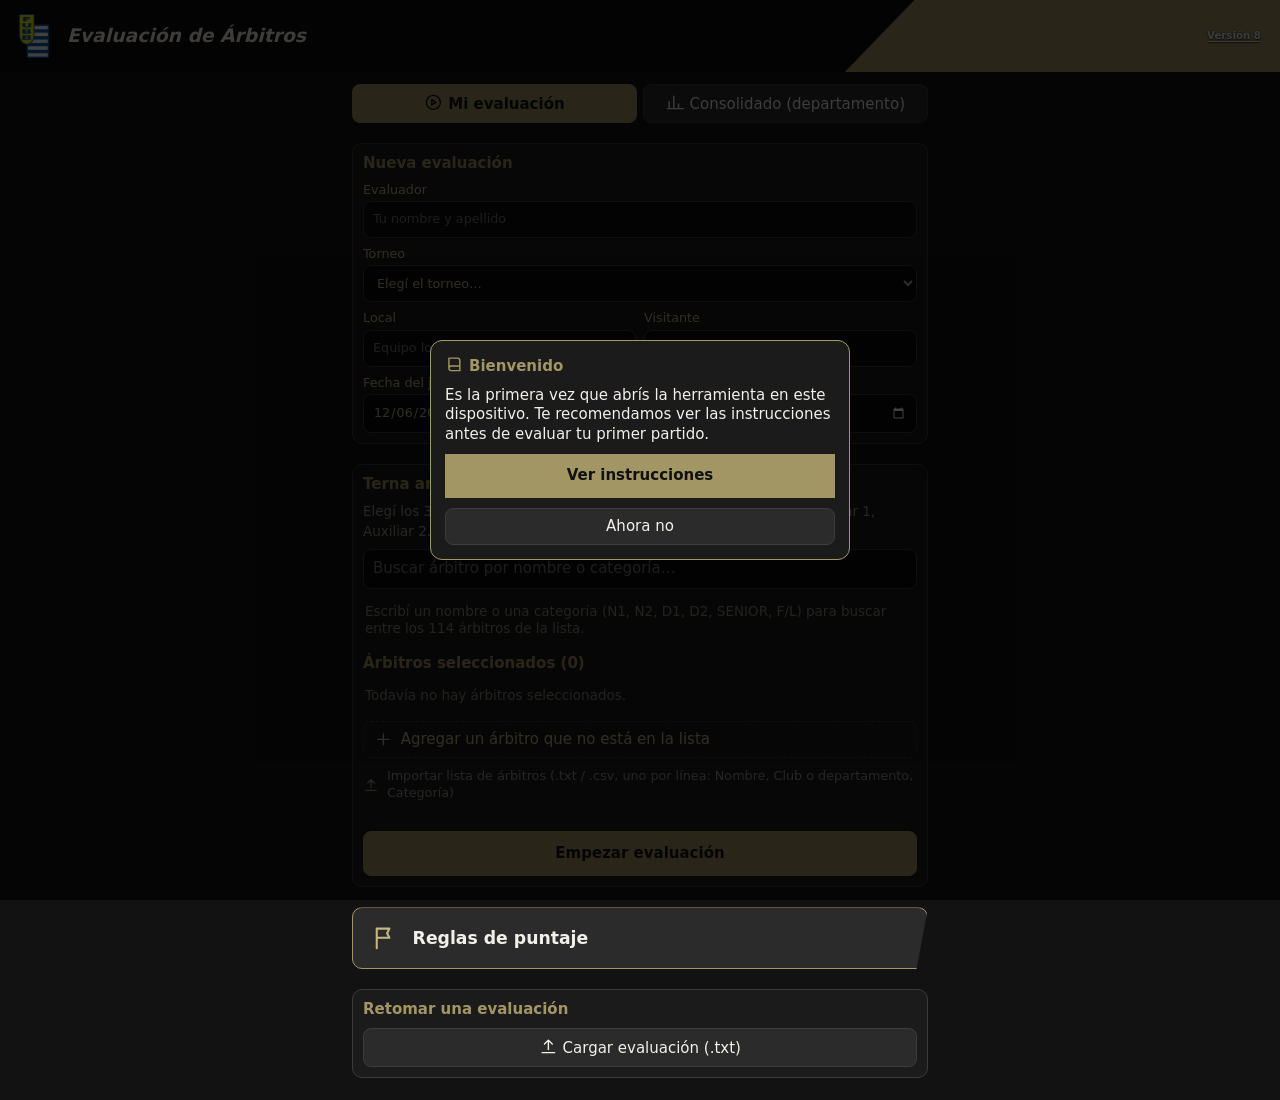
==== commit 539cf032: "Add files via upload" ====
--- a/evaluation.html
+++ b/evaluation.html
@@ -148,6 +148,6 @@
 function save(html,name){const a=document.createElement('a');a.href=URL.createObjectURL(new Blob([html],{type:'text/html'}));a.download=name.replace(/[\\/:*?"<>|]/g,'-');a.click()}
 const stamp=()=>{const d=new Date(),p=n=>String(n).padStart(2,'0');return `${p(d.getDate())}/${p(d.getMonth()+1)}/${d.getFullYear()}`};
 function dlGame(i){const g=T.games[i];if(!g)return;const TT={games:[g]};const names=[...(g.refs||[]).filter(Boolean)].filter(n=>assessReferee(TT,n).games);
-save(`<!DOCTYPE html><html lang="es"><head><meta charset="utf-8"><title>Informe del partido</title><style>${REPORT_CSS}</style></head><body><header><h1>Informe del partido · FUBB 5x5</h1><p>${esc(gname(g))} · ${esc(g.date||'')} · ${esc(g.tournament||T.name||'')} · Dificultad ${DL(g.difficulty)} · Evaluador: ${esc(g.evaluator||T.evaluator||'–')} · Terna: ${(g.refs||[]).filter(Boolean).map(esc).join(' / ')} · generado el ${stamp()} · versión ${APP_VERSION}</p></header>${names.map(n=>refSection(n,TT)).join('')}<section><h2>Jugadas registradas <small>${g.plays.length}</small></h2>${playsTable(g)}</section><p><small>El cálculo completo está explicado en “Reglas de puntaje” dentro de la herramienta.</small></p></body></html>`,`Informe del partido ${g.date||''} ${gname(g)}.html`)}
-function dlRef(){save(`<!DOCTYPE html><html lang="es"><head><meta charset="utf-8"><title>Informe ${esc(S)}</title><style>${REPORT_CSS}</style></head><body><header><h1>Informe consolidado · FUBB 5x5</h1><p>${esc(S)} · generado el ${stamp()} · versión ${APP_VERSION}</p></header>${refSection(S,T)}</body></html>`,`Informe consolidado ${S}.html`)}
+save(`<!DOCTYPE html><html lang="es"><head><meta charset="utf-8"><title>Informe del partido</title><style>${REPORT_CSS}</style></head><body><header>${isDemo()?DEMO_NOTE:''}<h1>Informe del partido · FUBB 5x5</h1><p>${esc(gname(g))} · ${esc(g.date||'')} · ${esc(g.tournament||T.name||'')} · Dificultad ${DL(g.difficulty)} · Evaluador: ${esc(g.evaluator||T.evaluator||'–')} · Terna: ${(g.refs||[]).filter(Boolean).map(esc).join(' / ')} · generado el ${stamp()} · versión ${APP_VERSION}</p></header>${names.map(n=>refSection(n,TT)).join('')}<section><h2>Jugadas registradas <small>${g.plays.length}</small></h2>${playsTable(g)}</section><p><small>El cálculo completo está explicado en “Reglas de puntaje” dentro de la herramienta.</small></p></body></html>`,`Informe del partido ${g.date||''} ${gname(g)}.html`)}
+function dlRef(){save(`<!DOCTYPE html><html lang="es"><head><meta charset="utf-8"><title>Informe ${esc(S)}</title><style>${REPORT_CSS}</style></head><body><header>${isDemo()?DEMO_NOTE:''}<h1>Informe consolidado · FUBB 5x5</h1><p>${esc(S)} · generado el ${stamp()} · versión ${APP_VERSION}</p></header>${refSection(S,T)}</body></html>`,`Informe consolidado ${S}.html`)}
 R();</script></body></html>
--- a/style.css
+++ b/style.css
@@ -18,3 +18,7 @@
 .rp-hint{color:#8a877b;font-size:.9em;padding:6px 2px}.rp-row{display:flex;align-items:center;gap:8px;padding:6px 0;border-bottom:1px solid var(--b)}.rp-nm{flex:1;min-width:0}.rp-cat{background:#0b0b0b;border:1px solid var(--b);border-radius:8px;padding:8px;width:7.5em}.rp-cat.rp-need{border-color:var(--o);box-shadow:0 0 0 1px rgba(163,150,101,.5)}
 .rp-row button{display:flex;padding:8px}.rp-row button:disabled{opacity:.25;cursor:not-allowed}.rp-add{margin-top:10px;border:1px dashed var(--b);border-radius:8px;padding:8px 10px}.rp-add summary{cursor:pointer;color:var(--o2);display:flex;align-items:center;gap:8px}
 .rp-form{display:flex;gap:8px;flex-wrap:wrap;margin-top:8px}.rp-form .inp{flex:1 1 9em;width:auto}.rp-err{color:#e09a93;font-size:.9em;margin-top:6px;min-height:1em}.rp-imp{display:flex;align-items:center;gap:8px;margin-top:10px;font-size:.85em;color:#9a978c;cursor:pointer}
+
+.hd .ti:has(+.demo){flex:0 1 auto;white-space:nowrap;overflow:hidden;text-overflow:ellipsis}
+.hd .demo{flex:none;margin-right:auto;border:2px solid #ffd23f;color:#ffd23f;background:transparent;border-radius:6px;padding:.25em .7em;font-size:.78em;font-weight:800;letter-spacing:.08em;text-transform:uppercase;white-space:nowrap;text-shadow:0 0 8px rgba(255,210,63,.75);box-shadow:0 0 10px rgba(255,210,63,.35),inset 0 0 6px rgba(255,210,63,.2)}
+@media(max-width:700px){.hd .demo{font-size:.6em;padding:.2em .4em;letter-spacing:.03em}}
